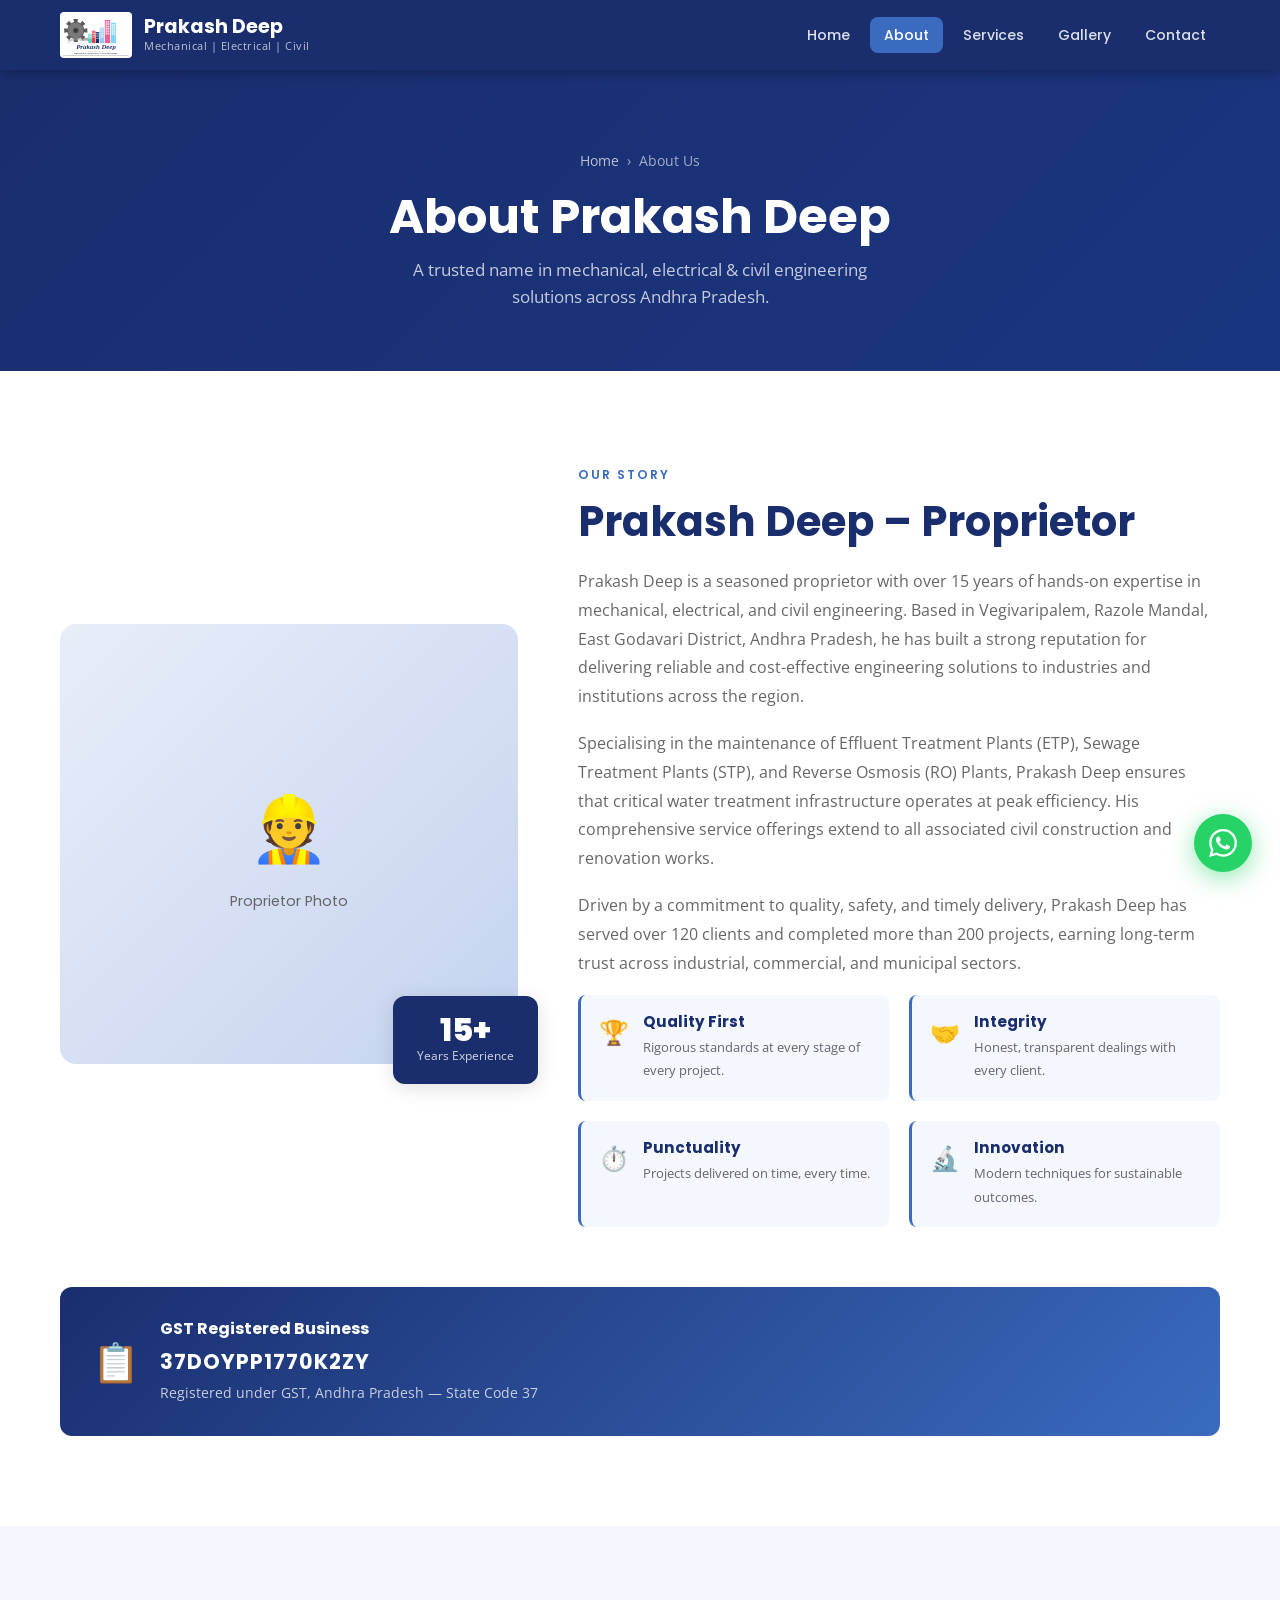
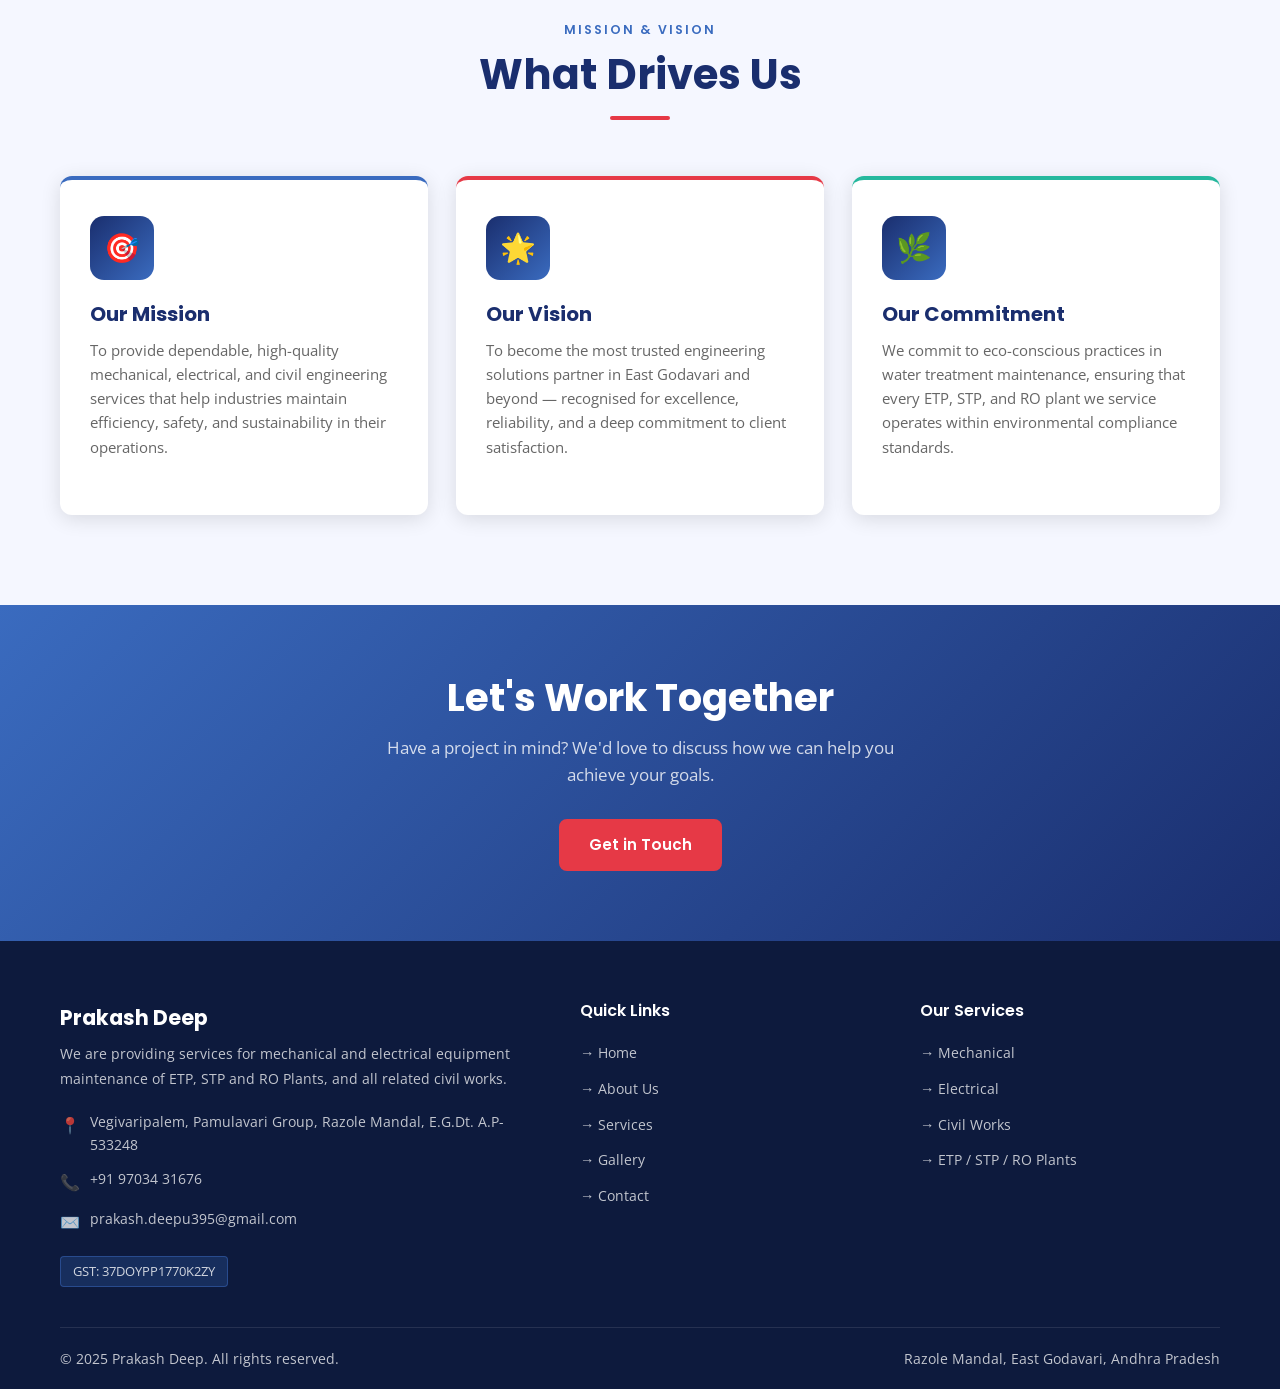
==== about.html @ 6a8afd5a "Initial commit – Prakash Deep business website 5-page static site (Home, About, Services, Gallery, C" ====
<!DOCTYPE html>
<html lang="en">
<head>
  <meta charset="UTF-8" />
  <meta name="viewport" content="width=device-width, initial-scale=1.0" />
  <title>About Us – Prakash Deep</title>
  <meta name="description" content="Learn about Prakash Deep, proprietor and expert in ETP, STP, RO Plant maintenance and civil works in Andhra Pradesh." />
  <link rel="icon" href="favicon.ico" />
  <link rel="stylesheet" href="css/style.css" />
</head>
<body>

<!-- ─── NAVBAR ─────────────────────────────────────────── -->
<nav class="navbar">
  <div class="nav-inner">
    <a href="index.html" class="nav-logo">
      <img src="images/logo.svg" alt="Prakash Deep Logo" />
      <div class="nav-logo-text">
        <div class="brand-name">Prakash Deep</div>
        <div class="brand-tagline">Mechanical | Electrical | Civil</div>
      </div>
    </a>
    <ul class="nav-links">
      <li><a href="index.html">Home</a></li>
      <li><a href="about.html" class="active">About</a></li>
      <li><a href="services.html">Services</a></li>
      <li><a href="gallery.html">Gallery</a></li>
      <li><a href="contact.html">Contact</a></li>
    </ul>
    <button class="hamburger" aria-label="Toggle menu"><span></span><span></span><span></span></button>
  </div>
</nav>

<!-- ─── PAGE HERO ─────────────────────────────────────────── -->
<section class="page-hero">
  <div class="container">
    <div class="breadcrumb">
      <a href="index.html">Home</a>
      <span>›</span>
      <span>About Us</span>
    </div>
    <h1>About Prakash Deep</h1>
    <p>A trusted name in mechanical, electrical &amp; civil engineering solutions across Andhra Pradesh.</p>
  </div>
</section>

<!-- ─── PROFILE ──────────────────────────────────────────── -->
<section class="section">
  <div class="container">
    <div class="about-grid">
      <div class="about-img-wrap">
        <div class="about-img-placeholder">
          <span>👷</span>
          <p>Proprietor Photo</p>
        </div>
        <div class="about-badge">
          <div class="num">15+</div>
          <div class="lbl">Years Experience</div>
        </div>
      </div>

      <div class="about-content">
        <span class="label">Our Story</span>
        <h2>Prakash Deep – Proprietor</h2>

        <p>
          Prakash Deep is a seasoned proprietor with over 15 years of hands-on expertise in
          mechanical, electrical, and civil engineering. Based in Vegivaripalem, Razole Mandal,
          East Godavari District, Andhra Pradesh, he has built a strong reputation for delivering
          reliable and cost-effective engineering solutions to industries and institutions across the region.
        </p>

        <p>
          Specialising in the maintenance of Effluent Treatment Plants (ETP), Sewage Treatment Plants (STP),
          and Reverse Osmosis (RO) Plants, Prakash Deep ensures that critical water treatment infrastructure
          operates at peak efficiency. His comprehensive service offerings extend to all associated civil
          construction and renovation works.
        </p>

        <p>
          Driven by a commitment to quality, safety, and timely delivery, Prakash Deep has served
          over 120 clients and completed more than 200 projects, earning long-term trust across
          industrial, commercial, and municipal sectors.
        </p>

        <div class="values-grid">
          <div class="value-item">
            <span class="value-icon">🏆</span>
            <div>
              <h4>Quality First</h4>
              <p>Rigorous standards at every stage of every project.</p>
            </div>
          </div>
          <div class="value-item">
            <span class="value-icon">🤝</span>
            <div>
              <h4>Integrity</h4>
              <p>Honest, transparent dealings with every client.</p>
            </div>
          </div>
          <div class="value-item">
            <span class="value-icon">⏱️</span>
            <div>
              <h4>Punctuality</h4>
              <p>Projects delivered on time, every time.</p>
            </div>
          </div>
          <div class="value-item">
            <span class="value-icon">🔬</span>
            <div>
              <h4>Innovation</h4>
              <p>Modern techniques for sustainable outcomes.</p>
            </div>
          </div>
        </div>
      </div>
    </div>

    <!-- GST Card -->
    <div class="gst-card" style="margin-top:60px">
      <div class="gst-icon">📋</div>
      <div>
        <h3>GST Registered Business</h3>
        <div class="gst-num">37DOYPP1770K2ZY</div>
        <p style="font-size:0.85rem;opacity:0.75;margin-top:4px">Registered under GST, Andhra Pradesh — State Code 37</p>
      </div>
    </div>
  </div>
</section>

<!-- ─── MISSION & VISION ─────────────────────────────────── -->
<section class="section section-gray">
  <div class="container">
    <div class="section-header">
      <span class="label">Mission &amp; Vision</span>
      <h2>What Drives Us</h2>
      <div class="divider"></div>
    </div>

    <div style="display:grid;grid-template-columns:repeat(auto-fit,minmax(280px,1fr));gap:28px">
      <div class="service-card" style="border-top:4px solid var(--blue)">
        <div class="service-icon">🎯</div>
        <h3>Our Mission</h3>
        <p>To provide dependable, high-quality mechanical, electrical, and civil engineering services that help industries maintain efficiency, safety, and sustainability in their operations.</p>
      </div>
      <div class="service-card" style="border-top:4px solid var(--red)">
        <div class="service-icon">🌟</div>
        <h3>Our Vision</h3>
        <p>To become the most trusted engineering solutions partner in East Godavari and beyond — recognised for excellence, reliability, and a deep commitment to client satisfaction.</p>
      </div>
      <div class="service-card" style="border-top:4px solid #25b89d">
        <div class="service-icon">🌿</div>
        <h3>Our Commitment</h3>
        <p>We commit to eco-conscious practices in water treatment maintenance, ensuring that every ETP, STP, and RO plant we service operates within environmental compliance standards.</p>
      </div>
    </div>
  </div>
</section>

<!-- ─── CTA ───────────────────────────────────────────────── -->
<section class="cta-banner">
  <div class="container">
    <h2>Let's Work Together</h2>
    <p>Have a project in mind? We'd love to discuss how we can help you achieve your goals.</p>
    <a href="contact.html" class="btn btn-primary">Get in Touch</a>
  </div>
</section>

<!-- ─── FOOTER ────────────────────────────────────────────── -->
<footer>
  <div class="container">
    <div class="footer-grid">
      <div class="footer-brand">
        <div class="brand-name">Prakash Deep</div>
        <p>We are providing services for mechanical and electrical equipment maintenance of ETP, STP and RO Plants, and all related civil works.</p>
        <div class="footer-contact-item">
          <span class="icon">📍</span>
          <span>Vegivaripalem, Pamulavari Group, Razole Mandal, E.G.Dt. A.P-533248</span>
        </div>
        <div class="footer-contact-item">
          <span class="icon">📞</span>
          <a href="tel:+919703431676">+91 97034 31676</a>
        </div>
        <div class="footer-contact-item">
          <span class="icon">✉️</span>
          <a href="mailto:prakash.deepu395@gmail.com">prakash.deepu395@gmail.com</a>
        </div>
        <div class="gst-badge">GST: 37DOYPP1770K2ZY</div>
      </div>
      <div class="footer-col">
        <h4>Quick Links</h4>
        <ul>
          <li><a href="index.html">→ Home</a></li>
          <li><a href="about.html">→ About Us</a></li>
          <li><a href="services.html">→ Services</a></li>
          <li><a href="gallery.html">→ Gallery</a></li>
          <li><a href="contact.html">→ Contact</a></li>
        </ul>
      </div>
      <div class="footer-col">
        <h4>Our Services</h4>
        <ul>
          <li><a href="services.html#mechanical">→ Mechanical</a></li>
          <li><a href="services.html#electrical">→ Electrical</a></li>
          <li><a href="services.html#civil">→ Civil Works</a></li>
          <li><a href="services.html#etp">→ ETP / STP / RO Plants</a></li>
        </ul>
      </div>
    </div>
    <div class="footer-bottom">
      <p>© 2025 Prakash Deep. All rights reserved.</p>
      <p>Razole Mandal, East Godavari, Andhra Pradesh</p>
    </div>
  </div>
</footer>

<a href="https://wa.me/919703431676" class="whatsapp-float" target="_blank" rel="noopener" aria-label="Chat on WhatsApp">
  <svg xmlns="http://www.w3.org/2000/svg" width="28" height="28" viewBox="0 0 24 24" fill="white">
    <path d="M17.472 14.382c-.297-.149-1.758-.867-2.03-.967-.273-.099-.471-.148-.67.15-.197.297-.767.966-.94 1.164-.173.199-.347.223-.644.075-.297-.15-1.255-.463-2.39-1.475-.883-.788-1.48-1.761-1.653-2.059-.173-.297-.018-.458.13-.606.134-.133.298-.347.446-.52.149-.174.198-.298.298-.497.099-.198.05-.371-.025-.52-.075-.149-.669-1.612-.916-2.207-.242-.579-.487-.5-.669-.51-.173-.008-.371-.01-.57-.01-.198 0-.52.074-.792.372-.272.297-1.04 1.016-1.04 2.479 0 1.462 1.065 2.875 1.213 3.074.149.198 2.096 3.2 5.077 4.487.709.306 1.262.489 1.694.625.712.227 1.36.195 1.871.118.571-.085 1.758-.719 2.006-1.413.248-.694.248-1.289.173-1.413-.074-.124-.272-.198-.57-.347m-5.421 7.403h-.004a9.87 9.87 0 01-5.031-1.378l-.361-.214-3.741.982.998-3.648-.235-.374a9.86 9.86 0 01-1.51-5.26c.001-5.45 4.436-9.884 9.888-9.884 2.64 0 5.122 1.03 6.988 2.898a9.825 9.825 0 012.893 6.994c-.003 5.45-4.437 9.884-9.885 9.884m8.413-18.297A11.815 11.815 0 0012.05 0C5.495 0 .16 5.335.157 11.892c0 2.096.547 4.142 1.588 5.945L.057 24l6.305-1.654a11.882 11.882 0 005.683 1.448h.005c6.554 0 11.89-5.335 11.893-11.893a11.821 11.821 0 00-3.48-8.413z"/>
  </svg>
</a>

<script src="js/main.js"></script>
</body>
</html>
---- css/style.css ----
@import url('https://fonts.googleapis.com/css2?family=Poppins:wght@300;400;500;600;700;800&family=Open+Sans:wght@300;400;500;600&display=swap');

*, *::before, *::after { box-sizing: border-box; margin: 0; padding: 0; }

:root {
  --navy: #1a2e6e;
  --blue: #3a6bbf;
  --red: #e63946;
  --light: #e8e8e8;
  --white: #ffffff;
  --text: #333333;
  --text-light: #666666;
  --shadow: 0 4px 20px rgba(0,0,0,0.12);
  --shadow-hover: 0 8px 32px rgba(0,0,0,0.2);
  --radius: 8px;
  --transition: all 0.3s ease;
}

html { scroll-behavior: smooth; }

body {
  font-family: 'Open Sans', sans-serif;
  color: var(--text);
  line-height: 1.6;
  overflow-x: hidden;
}

h1, h2, h3, h4, h5, h6 {
  font-family: 'Poppins', sans-serif;
  line-height: 1.2;
}

a { text-decoration: none; color: inherit; }
img { max-width: 100%; display: block; }
ul { list-style: none; }

.container {
  max-width: 1200px;
  margin: 0 auto;
  padding: 0 20px;
}

/* ─── NAVBAR ─────────────────────────────────── */
.navbar {
  position: sticky;
  top: 0;
  z-index: 1000;
  background: var(--navy);
  box-shadow: 0 2px 12px rgba(0,0,0,0.3);
}

.nav-inner {
  display: flex;
  align-items: center;
  justify-content: space-between;
  padding: 0 20px;
  height: 70px;
  max-width: 1200px;
  margin: 0 auto;
}

.nav-logo {
  display: flex;
  align-items: center;
  gap: 12px;
  color: var(--white);
}

.nav-logo img {
  height: 46px;
  width: auto;
  border-radius: 4px;
}

.nav-logo-text .brand-name {
  font-family: 'Poppins', sans-serif;
  font-weight: 700;
  font-size: 1.2rem;
  color: var(--white);
  line-height: 1.1;
}

.nav-logo-text .brand-tagline {
  font-size: 0.68rem;
  color: rgba(255,255,255,0.7);
  letter-spacing: 0.5px;
}

.nav-links {
  display: flex;
  gap: 6px;
}

.nav-links a {
  color: rgba(255,255,255,0.85);
  font-family: 'Poppins', sans-serif;
  font-size: 0.88rem;
  font-weight: 500;
  padding: 8px 14px;
  border-radius: var(--radius);
  transition: var(--transition);
}

.nav-links a:hover,
.nav-links a.active {
  background: var(--blue);
  color: var(--white);
}

.hamburger {
  display: none;
  flex-direction: column;
  gap: 5px;
  cursor: pointer;
  padding: 6px;
  background: none;
  border: none;
}

.hamburger span {
  display: block;
  width: 26px;
  height: 2px;
  background: var(--white);
  transition: var(--transition);
  border-radius: 2px;
}

.hamburger.open span:nth-child(1) { transform: translateY(7px) rotate(45deg); }
.hamburger.open span:nth-child(2) { opacity: 0; }
.hamburger.open span:nth-child(3) { transform: translateY(-7px) rotate(-45deg); }

/* ─── BUTTONS ────────────────────────────────── */
.btn {
  display: inline-block;
  padding: 12px 28px;
  border-radius: var(--radius);
  font-family: 'Poppins', sans-serif;
  font-weight: 600;
  font-size: 0.95rem;
  cursor: pointer;
  transition: var(--transition);
  border: 2px solid transparent;
}

.btn-primary {
  background: var(--red);
  color: var(--white);
  border-color: var(--red);
}

.btn-primary:hover {
  background: #c62a35;
  border-color: #c62a35;
  transform: translateY(-2px);
  box-shadow: 0 6px 20px rgba(230,57,70,0.4);
}

.btn-outline {
  background: transparent;
  color: var(--white);
  border-color: var(--white);
}

.btn-outline:hover {
  background: var(--white);
  color: var(--navy);
  transform: translateY(-2px);
}

.btn-blue {
  background: var(--blue);
  color: var(--white);
  border-color: var(--blue);
}

.btn-blue:hover {
  background: #2d59a8;
  transform: translateY(-2px);
  box-shadow: 0 6px 20px rgba(58,107,191,0.4);
}

/* ─── SECTION HEADERS ────────────────────────── */
.section-header {
  text-align: center;
  margin-bottom: 56px;
}

.section-header .label {
  display: inline-block;
  font-family: 'Poppins', sans-serif;
  font-size: 0.78rem;
  font-weight: 600;
  letter-spacing: 2px;
  text-transform: uppercase;
  color: var(--blue);
  margin-bottom: 10px;
}

.section-header h2 {
  font-size: clamp(1.8rem, 4vw, 2.6rem);
  color: var(--navy);
  margin-bottom: 16px;
}

.section-header p {
  max-width: 620px;
  margin: 0 auto;
  color: var(--text-light);
  font-size: 1.02rem;
}

.divider {
  width: 60px;
  height: 4px;
  background: var(--red);
  margin: 16px auto 0;
  border-radius: 2px;
}

/* ─── HERO ───────────────────────────────────── */
.hero {
  min-height: 92vh;
  background: linear-gradient(135deg, var(--navy) 0%, #0f1e4a 50%, #1a3580 100%);
  display: flex;
  align-items: center;
  position: relative;
  overflow: hidden;
}

.hero::before {
  content: '';
  position: absolute;
  inset: 0;
  background: url("data:image/svg+xml,%3Csvg width='60' height='60' viewBox='0 0 60 60' xmlns='http://www.w3.org/2000/svg'%3E%3Cg fill='none' fill-rule='evenodd'%3E%3Cg fill='%23ffffff' fill-opacity='0.03'%3E%3Cpath d='M36 34v-4h-2v4h-4v2h4v4h2v-4h4v-2h-4zm0-30V0h-2v4h-4v2h4v4h2V6h4V4h-4zM6 34v-4H4v4H0v2h4v4h2v-4h4v-2H6zM6 4V0H4v4H0v2h4v4h2V6h4V4H6z'/%3E%3C/g%3E%3C/g%3E%3C/svg%3E");
}

.hero-content {
  position: relative;
  z-index: 1;
  color: var(--white);
  max-width: 720px;
}

.hero-badge {
  display: inline-flex;
  align-items: center;
  gap: 8px;
  background: rgba(255,255,255,0.1);
  border: 1px solid rgba(255,255,255,0.2);
  padding: 6px 16px;
  border-radius: 50px;
  font-size: 0.82rem;
  font-weight: 500;
  margin-bottom: 24px;
  backdrop-filter: blur(10px);
}

.hero-badge .dot {
  width: 8px;
  height: 8px;
  background: #4cff91;
  border-radius: 50%;
  animation: pulse 2s infinite;
}

@keyframes pulse {
  0%, 100% { opacity: 1; transform: scale(1); }
  50% { opacity: 0.5; transform: scale(1.3); }
}

.hero h1 {
  font-size: clamp(2.2rem, 5.5vw, 3.8rem);
  font-weight: 800;
  line-height: 1.1;
  margin-bottom: 16px;
}

.hero h1 span { color: #5b9cf6; }

.hero-sub {
  font-size: clamp(1rem, 2vw, 1.25rem);
  color: rgba(255,255,255,0.85);
  margin-bottom: 12px;
  font-weight: 500;
}

.hero-desc {
  font-size: 1rem;
  color: rgba(255,255,255,0.65);
  margin-bottom: 36px;
  max-width: 560px;
}

.hero-cta { display: flex; gap: 16px; flex-wrap: wrap; }

/* ─── STATS BAR ──────────────────────────────── */
.stats-bar {
  background: var(--white);
  box-shadow: var(--shadow);
  position: relative;
  z-index: 2;
}

.stats-grid {
  display: grid;
  grid-template-columns: repeat(4, 1fr);
}

.stat-item {
  text-align: center;
  padding: 32px 20px;
  border-right: 1px solid var(--light);
  transition: var(--transition);
}

.stat-item:last-child { border-right: none; }

.stat-item:hover { background: #f8f9ff; }

.stat-number {
  font-family: 'Poppins', sans-serif;
  font-size: clamp(2rem, 4vw, 2.8rem);
  font-weight: 800;
  color: var(--navy);
  line-height: 1;
  margin-bottom: 6px;
}

.stat-label {
  font-size: 0.85rem;
  color: var(--text-light);
  font-weight: 500;
}

/* ─── SECTIONS ───────────────────────────────── */
.section { padding: 90px 0; }
.section-gray { background: #f5f7ff; }
.section-navy { background: var(--navy); color: var(--white); }

/* ─── SERVICE CARDS ──────────────────────────── */
.services-grid {
  display: grid;
  grid-template-columns: repeat(auto-fit, minmax(300px, 1fr));
  gap: 28px;
}

.service-card {
  background: var(--white);
  border-radius: 12px;
  padding: 36px 30px;
  box-shadow: var(--shadow);
  transition: var(--transition);
  border-top: 4px solid transparent;
  opacity: 0;
  transform: translateY(20px);
}

.service-card.visible {
  opacity: 1;
  transform: translateY(0);
  transition: opacity 0.6s ease, transform 0.6s ease, box-shadow 0.3s ease, border-color 0.3s ease;
}

.service-card:hover {
  box-shadow: var(--shadow-hover);
  transform: translateY(-6px);
  border-top-color: var(--blue);
}

.service-icon {
  width: 64px;
  height: 64px;
  background: linear-gradient(135deg, var(--navy), var(--blue));
  border-radius: 14px;
  display: flex;
  align-items: center;
  justify-content: center;
  font-size: 1.8rem;
  margin-bottom: 22px;
}

.service-card h3 {
  font-size: 1.25rem;
  color: var(--navy);
  margin-bottom: 12px;
}

.service-card p {
  color: var(--text-light);
  margin-bottom: 20px;
  font-size: 0.95rem;
}

.service-card .read-more {
  color: var(--blue);
  font-weight: 600;
  font-size: 0.9rem;
  display: inline-flex;
  align-items: center;
  gap: 6px;
  transition: var(--transition);
}

.service-card .read-more:hover { gap: 10px; color: var(--navy); }

/* ─── WHY CHOOSE US ──────────────────────────── */
.why-grid {
  display: grid;
  grid-template-columns: repeat(auto-fit, minmax(240px, 1fr));
  gap: 24px;
}

.why-card {
  text-align: center;
  padding: 36px 24px;
  border-radius: 12px;
  background: rgba(255,255,255,0.06);
  border: 1px solid rgba(255,255,255,0.12);
  transition: var(--transition);
  opacity: 0;
  transform: translateY(20px);
}

.why-card.visible {
  opacity: 1;
  transform: translateY(0);
  transition: opacity 0.6s ease, transform 0.6s ease, background 0.3s ease;
}

.why-card:hover { background: rgba(255,255,255,0.1); }

.why-icon {
  font-size: 2.4rem;
  margin-bottom: 16px;
}

.why-card h3 {
  font-size: 1.1rem;
  color: var(--white);
  margin-bottom: 10px;
}

.why-card p {
  font-size: 0.9rem;
  color: rgba(255,255,255,0.7);
}

/* ─── CTA BANNER ─────────────────────────────── */
.cta-banner {
  background: linear-gradient(135deg, var(--blue), var(--navy));
  padding: 70px 0;
  text-align: center;
  color: var(--white);
}

.cta-banner h2 {
  font-size: clamp(1.6rem, 3.5vw, 2.4rem);
  margin-bottom: 14px;
}

.cta-banner p {
  font-size: 1.05rem;
  color: rgba(255,255,255,0.8);
  margin-bottom: 30px;
  max-width: 540px;
  margin-left: auto;
  margin-right: auto;
}

/* ─── FOOTER ─────────────────────────────────── */
footer {
  background: #0d1a3d;
  color: rgba(255,255,255,0.75);
  padding: 60px 0 0;
}

.footer-grid {
  display: grid;
  grid-template-columns: 1.6fr 1fr 1fr;
  gap: 40px;
  padding-bottom: 40px;
  border-bottom: 1px solid rgba(255,255,255,0.1);
}

.footer-brand .brand-name {
  font-family: 'Poppins', sans-serif;
  font-size: 1.3rem;
  font-weight: 700;
  color: var(--white);
  margin-bottom: 8px;
}

.footer-brand p {
  font-size: 0.9rem;
  line-height: 1.7;
  margin-bottom: 20px;
}

.footer-contact-item {
  display: flex;
  align-items: flex-start;
  gap: 10px;
  margin-bottom: 12px;
  font-size: 0.88rem;
}

.footer-contact-item .icon { font-size: 1rem; margin-top: 2px; flex-shrink: 0; }

.footer-contact-item a:hover { color: var(--white); }

.footer-col h4 {
  font-family: 'Poppins', sans-serif;
  font-size: 1rem;
  font-weight: 600;
  color: var(--white);
  margin-bottom: 20px;
}

.footer-col ul li { margin-bottom: 10px; }

.footer-col ul li a {
  font-size: 0.9rem;
  transition: var(--transition);
  display: inline-flex;
  align-items: center;
  gap: 6px;
}

.footer-col ul li a:hover { color: var(--white); padding-left: 4px; }

.gst-badge {
  display: inline-block;
  background: rgba(58,107,191,0.25);
  border: 1px solid rgba(58,107,191,0.5);
  padding: 4px 12px;
  border-radius: 4px;
  font-size: 0.82rem;
  color: rgba(255,255,255,0.8);
  margin-top: 8px;
}

.footer-bottom {
  padding: 20px 0;
  display: flex;
  align-items: center;
  justify-content: space-between;
  flex-wrap: wrap;
  gap: 10px;
}

.footer-bottom p { font-size: 0.85rem; }

/* ─── WHATSAPP FLOAT ─────────────────────────── */
.whatsapp-float {
  position: fixed;
  bottom: 28px;
  right: 28px;
  z-index: 999;
  width: 58px;
  height: 58px;
  background: #25d366;
  border-radius: 50%;
  display: flex;
  align-items: center;
  justify-content: center;
  font-size: 1.6rem;
  box-shadow: 0 6px 24px rgba(37,211,102,0.5);
  transition: var(--transition);
  animation: float-bounce 3s ease-in-out infinite;
}

.whatsapp-float:hover {
  transform: scale(1.1);
  box-shadow: 0 8px 30px rgba(37,211,102,0.7);
}

@keyframes float-bounce {
  0%, 100% { transform: translateY(0); }
  50% { transform: translateY(-6px); }
}

/* ─── PAGE HERO (inner pages) ────────────────── */
.page-hero {
  background: linear-gradient(135deg, var(--navy), #1a3580);
  padding: 80px 0 60px;
  color: var(--white);
  text-align: center;
}

.page-hero h1 {
  font-size: clamp(2rem, 4.5vw, 3rem);
  margin-bottom: 12px;
}

.page-hero p {
  color: rgba(255,255,255,0.75);
  font-size: 1.05rem;
  max-width: 520px;
  margin: 0 auto;
}

.breadcrumb {
  display: flex;
  justify-content: center;
  align-items: center;
  gap: 8px;
  margin-bottom: 16px;
  font-size: 0.85rem;
  color: rgba(255,255,255,0.6);
}

.breadcrumb a { color: rgba(255,255,255,0.7); transition: var(--transition); }
.breadcrumb a:hover { color: var(--white); }

/* ─── ABOUT PAGE ─────────────────────────────── */
.about-grid {
  display: grid;
  grid-template-columns: 1fr 1.4fr;
  gap: 60px;
  align-items: center;
}

.about-img-wrap {
  position: relative;
}

.about-img-placeholder {
  background: linear-gradient(135deg, #e8edf8, #c5d3f0);
  border-radius: 16px;
  height: 440px;
  display: flex;
  flex-direction: column;
  align-items: center;
  justify-content: center;
  gap: 12px;
  color: var(--navy);
  font-size: 4rem;
}

.about-img-placeholder p {
  font-size: 0.9rem;
  color: var(--text-light);
  font-family: 'Poppins', sans-serif;
}

.about-badge {
  position: absolute;
  bottom: -20px;
  right: -20px;
  background: var(--navy);
  color: var(--white);
  padding: 18px 24px;
  border-radius: 12px;
  text-align: center;
  box-shadow: var(--shadow);
}

.about-badge .num {
  font-family: 'Poppins', sans-serif;
  font-size: 2rem;
  font-weight: 800;
  line-height: 1;
}

.about-badge .lbl { font-size: 0.78rem; opacity: 0.8; }

.about-content .label {
  display: inline-block;
  font-family: 'Poppins', sans-serif;
  font-size: 0.78rem;
  font-weight: 600;
  letter-spacing: 2px;
  text-transform: uppercase;
  color: var(--blue);
  margin-bottom: 12px;
}

.about-content h2 {
  font-size: clamp(1.8rem, 3.5vw, 2.6rem);
  color: var(--navy);
  margin-bottom: 20px;
}

.about-content p {
  color: var(--text-light);
  margin-bottom: 18px;
  line-height: 1.8;
}

.values-grid {
  display: grid;
  grid-template-columns: repeat(2, 1fr);
  gap: 20px;
  margin-top: 10px;
}

.value-item {
  display: flex;
  align-items: flex-start;
  gap: 14px;
  padding: 18px;
  background: #f5f7ff;
  border-radius: var(--radius);
  border-left: 3px solid var(--blue);
}

.value-icon { font-size: 1.5rem; flex-shrink: 0; }

.value-item h4 {
  font-size: 0.95rem;
  color: var(--navy);
  margin-bottom: 4px;
}

.value-item p { font-size: 0.83rem; color: var(--text-light); margin: 0; }

.gst-card {
  background: linear-gradient(135deg, var(--navy), var(--blue));
  color: var(--white);
  border-radius: 12px;
  padding: 32px;
  margin-top: 40px;
  display: flex;
  align-items: center;
  gap: 20px;
}

.gst-card .gst-icon { font-size: 2.4rem; }

.gst-card h3 { font-size: 1rem; margin-bottom: 6px; }

.gst-card .gst-num {
  font-family: 'Poppins', sans-serif;
  font-size: 1.3rem;
  font-weight: 700;
  letter-spacing: 1px;
}

/* ─── SERVICES PAGE ──────────────────────────── */
.services-full-grid {
  display: grid;
  grid-template-columns: repeat(auto-fit, minmax(320px, 1fr));
  gap: 28px;
}

.service-full-card {
  background: var(--white);
  border-radius: 12px;
  padding: 36px 30px;
  box-shadow: var(--shadow);
  transition: var(--transition);
  opacity: 0;
  transform: translateY(20px);
}

.service-full-card.visible {
  opacity: 1;
  transform: translateY(0);
  transition: opacity 0.6s ease, transform 0.6s ease, box-shadow 0.3s ease;
}

.service-full-card:hover { box-shadow: var(--shadow-hover); transform: translateY(-4px); }

.service-full-card .service-icon { margin-bottom: 20px; }

.service-full-card h3 {
  font-size: 1.3rem;
  color: var(--navy);
  margin-bottom: 16px;
}

.service-full-card ul { padding: 0; }

.service-full-card ul li {
  display: flex;
  align-items: flex-start;
  gap: 10px;
  padding: 8px 0;
  border-bottom: 1px solid #f0f0f0;
  font-size: 0.92rem;
  color: var(--text);
}

.service-full-card ul li:last-child { border-bottom: none; }

.service-full-card ul li::before {
  content: '✓';
  color: var(--blue);
  font-weight: 700;
  flex-shrink: 0;
  margin-top: 1px;
}

.highlight-section {
  background: linear-gradient(135deg, var(--navy), #1a3580);
  border-radius: 16px;
  padding: 48px 40px;
  color: var(--white);
  margin-top: 48px;
}

.highlight-section h2 {
  font-size: clamp(1.6rem, 3vw, 2.2rem);
  margin-bottom: 14px;
}

.highlight-section > p {
  color: rgba(255,255,255,0.8);
  margin-bottom: 36px;
  max-width: 640px;
}

.plant-grid {
  display: grid;
  grid-template-columns: repeat(auto-fit, minmax(220px, 1fr));
  gap: 20px;
}

.plant-card {
  background: rgba(255,255,255,0.08);
  border: 1px solid rgba(255,255,255,0.15);
  border-radius: var(--radius);
  padding: 24px 20px;
  text-align: center;
}

.plant-card .plant-icon { font-size: 2.2rem; margin-bottom: 10px; }

.plant-card h3 {
  font-size: 1rem;
  margin-bottom: 8px;
  color: var(--white);
}

.plant-card p { font-size: 0.85rem; color: rgba(255,255,255,0.7); }

/* ─── GALLERY PAGE ───────────────────────────── */
.filter-bar {
  display: flex;
  justify-content: center;
  gap: 12px;
  flex-wrap: wrap;
  margin-bottom: 40px;
}

.filter-btn {
  padding: 8px 22px;
  border-radius: 50px;
  border: 2px solid var(--navy);
  background: transparent;
  color: var(--navy);
  font-family: 'Poppins', sans-serif;
  font-size: 0.88rem;
  font-weight: 500;
  cursor: pointer;
  transition: var(--transition);
}

.filter-btn:hover,
.filter-btn.active {
  background: var(--navy);
  color: var(--white);
}

.gallery-grid {
  display: grid;
  grid-template-columns: repeat(3, 1fr);
  gap: 20px;
}

.gallery-item {
  border-radius: var(--radius);
  overflow: hidden;
  cursor: pointer;
  position: relative;
  aspect-ratio: 4/3;
  box-shadow: var(--shadow);
  transition: var(--transition);
}

.gallery-item:hover { transform: scale(1.02); box-shadow: var(--shadow-hover); }

.gallery-placeholder {
  width: 100%;
  height: 100%;
  background: linear-gradient(135deg, #c5d3f0, #e8edf8);
  display: flex;
  flex-direction: column;
  align-items: center;
  justify-content: center;
  gap: 8px;
  color: var(--navy);
  font-size: 2.2rem;
  transition: var(--transition);
}

.gallery-item:hover .gallery-placeholder { background: linear-gradient(135deg, #b0c4e8, #d5e0f5); }

.gallery-overlay {
  position: absolute;
  inset: 0;
  background: rgba(26,46,110,0.85);
  display: flex;
  flex-direction: column;
  align-items: center;
  justify-content: center;
  gap: 8px;
  color: var(--white);
  opacity: 0;
  transition: var(--transition);
}

.gallery-item:hover .gallery-overlay { opacity: 1; }

.gallery-overlay h3 { font-size: 1rem; text-align: center; padding: 0 12px; }
.gallery-overlay .cat-badge {
  font-size: 0.75rem;
  background: rgba(255,255,255,0.15);
  padding: 3px 10px;
  border-radius: 20px;
}

.gallery-item[style*="display: none"] { display: none !important; }

/* ─── LIGHTBOX ───────────────────────────────── */
.lightbox {
  position: fixed;
  inset: 0;
  background: rgba(0,0,0,0.92);
  z-index: 9999;
  display: flex;
  align-items: center;
  justify-content: center;
  opacity: 0;
  visibility: hidden;
  transition: opacity 0.3s ease, visibility 0.3s ease;
}

.lightbox.active {
  opacity: 1;
  visibility: visible;
}

.lightbox-inner {
  position: relative;
  max-width: 90vw;
  max-height: 90vh;
  background: var(--white);
  border-radius: 12px;
  overflow: hidden;
  transform: scale(0.9);
  transition: transform 0.3s ease;
}

.lightbox.active .lightbox-inner { transform: scale(1); }

.lightbox-content {
  width: min(700px, 90vw);
  aspect-ratio: 4/3;
  background: linear-gradient(135deg, #c5d3f0, #e8edf8);
  display: flex;
  flex-direction: column;
  align-items: center;
  justify-content: center;
  gap: 12px;
  font-size: 5rem;
  color: var(--navy);
}

.lightbox-footer {
  padding: 16px 24px;
  background: var(--white);
}

.lightbox-footer h3 {
  font-size: 1.1rem;
  color: var(--navy);
  margin-bottom: 4px;
}

.lightbox-footer p { font-size: 0.85rem; color: var(--text-light); }

.lightbox-close {
  position: absolute;
  top: 12px;
  right: 12px;
  width: 36px;
  height: 36px;
  background: var(--red);
  color: var(--white);
  border: none;
  border-radius: 50%;
  font-size: 1.1rem;
  cursor: pointer;
  display: flex;
  align-items: center;
  justify-content: center;
  transition: var(--transition);
  z-index: 1;
}

.lightbox-close:hover { background: #c62a35; transform: rotate(90deg); }

/* ─── CONTACT PAGE ───────────────────────────── */
.contact-grid {
  display: grid;
  grid-template-columns: 1fr 1.3fr;
  gap: 48px;
  align-items: start;
}

.contact-info-cards { display: flex; flex-direction: column; gap: 20px; }

.info-card {
  display: flex;
  align-items: flex-start;
  gap: 18px;
  background: var(--white);
  border-radius: 12px;
  padding: 24px;
  box-shadow: var(--shadow);
  transition: var(--transition);
}

.info-card:hover { transform: translateY(-3px); box-shadow: var(--shadow-hover); }

.info-card-icon {
  width: 52px;
  height: 52px;
  background: linear-gradient(135deg, var(--navy), var(--blue));
  border-radius: 12px;
  display: flex;
  align-items: center;
  justify-content: center;
  font-size: 1.4rem;
  flex-shrink: 0;
}

.info-card h3 {
  font-size: 0.95rem;
  color: var(--navy);
  margin-bottom: 4px;
}

.info-card p, .info-card a {
  font-size: 0.9rem;
  color: var(--text-light);
  line-height: 1.6;
}

.info-card a:hover { color: var(--blue); }

.contact-form-wrap {
  background: var(--white);
  border-radius: 16px;
  padding: 40px;
  box-shadow: var(--shadow);
}

.contact-form-wrap h3 {
  font-size: 1.5rem;
  color: var(--navy);
  margin-bottom: 6px;
}

.contact-form-wrap > p {
  font-size: 0.9rem;
  color: var(--text-light);
  margin-bottom: 28px;
}

.form-row { display: grid; grid-template-columns: 1fr 1fr; gap: 20px; }

.form-group { margin-bottom: 20px; }

.form-group label {
  display: block;
  font-family: 'Poppins', sans-serif;
  font-size: 0.85rem;
  font-weight: 500;
  color: var(--navy);
  margin-bottom: 8px;
}

.form-group label span { color: var(--red); }

.form-group input,
.form-group select,
.form-group textarea {
  width: 100%;
  padding: 12px 16px;
  border: 2px solid #e0e4ef;
  border-radius: var(--radius);
  font-family: 'Open Sans', sans-serif;
  font-size: 0.95rem;
  color: var(--text);
  background: var(--white);
  transition: var(--transition);
  outline: none;
}

.form-group input:focus,
.form-group select:focus,
.form-group textarea:focus {
  border-color: var(--blue);
  box-shadow: 0 0 0 3px rgba(58,107,191,0.12);
}

.form-group input.error,
.form-group select.error,
.form-group textarea.error { border-color: var(--red); }

.form-group textarea { resize: vertical; min-height: 120px; }

.field-error {
  color: var(--red);
  font-size: 0.78rem;
  margin-top: 5px;
  display: none;
}

.field-error.show { display: block; }

.form-success {
  background: #e8f8ef;
  border: 1px solid #4cbb7f;
  color: #1a6b3c;
  border-radius: var(--radius);
  padding: 16px;
  text-align: center;
  font-weight: 500;
  display: none;
  margin-top: 16px;
}

.form-success.show { display: block; }

.map-wrap {
  border-radius: 12px;
  overflow: hidden;
  box-shadow: var(--shadow);
  margin-top: 48px;
}

.map-wrap iframe { display: block; }

/* ─── RESPONSIVE ─────────────────────────────── */
@media (max-width: 900px) {
  .gallery-grid { grid-template-columns: repeat(2, 1fr); }
  .footer-grid { grid-template-columns: 1fr 1fr; }
  .about-grid { grid-template-columns: 1fr; }
  .about-img-wrap { max-width: 440px; margin: 0 auto; }
  .about-badge { right: 0; }
  .contact-grid { grid-template-columns: 1fr; }
}

@media (max-width: 768px) {
  .nav-links {
    position: fixed;
    top: 70px;
    left: 0;
    right: 0;
    background: var(--navy);
    flex-direction: column;
    padding: 20px;
    gap: 4px;
    transform: translateY(-110%);
    transition: transform 0.35s ease;
    box-shadow: 0 8px 24px rgba(0,0,0,0.3);
  }

  .nav-links.open { transform: translateY(0); }

  .hamburger { display: flex; }

  .stats-grid { grid-template-columns: repeat(2, 1fr); }
  .stat-item:nth-child(2) { border-right: none; }

  .values-grid { grid-template-columns: 1fr; }
  .form-row { grid-template-columns: 1fr; }
  .footer-grid { grid-template-columns: 1fr; }
}

@media (max-width: 540px) {
  .gallery-grid { grid-template-columns: 1fr; }
  .stats-grid { grid-template-columns: repeat(2, 1fr); }
  .hero-cta { flex-direction: column; }
  .hero-cta .btn { text-align: center; }
  .contact-form-wrap { padding: 24px; }
  .highlight-section { padding: 32px 24px; }
}
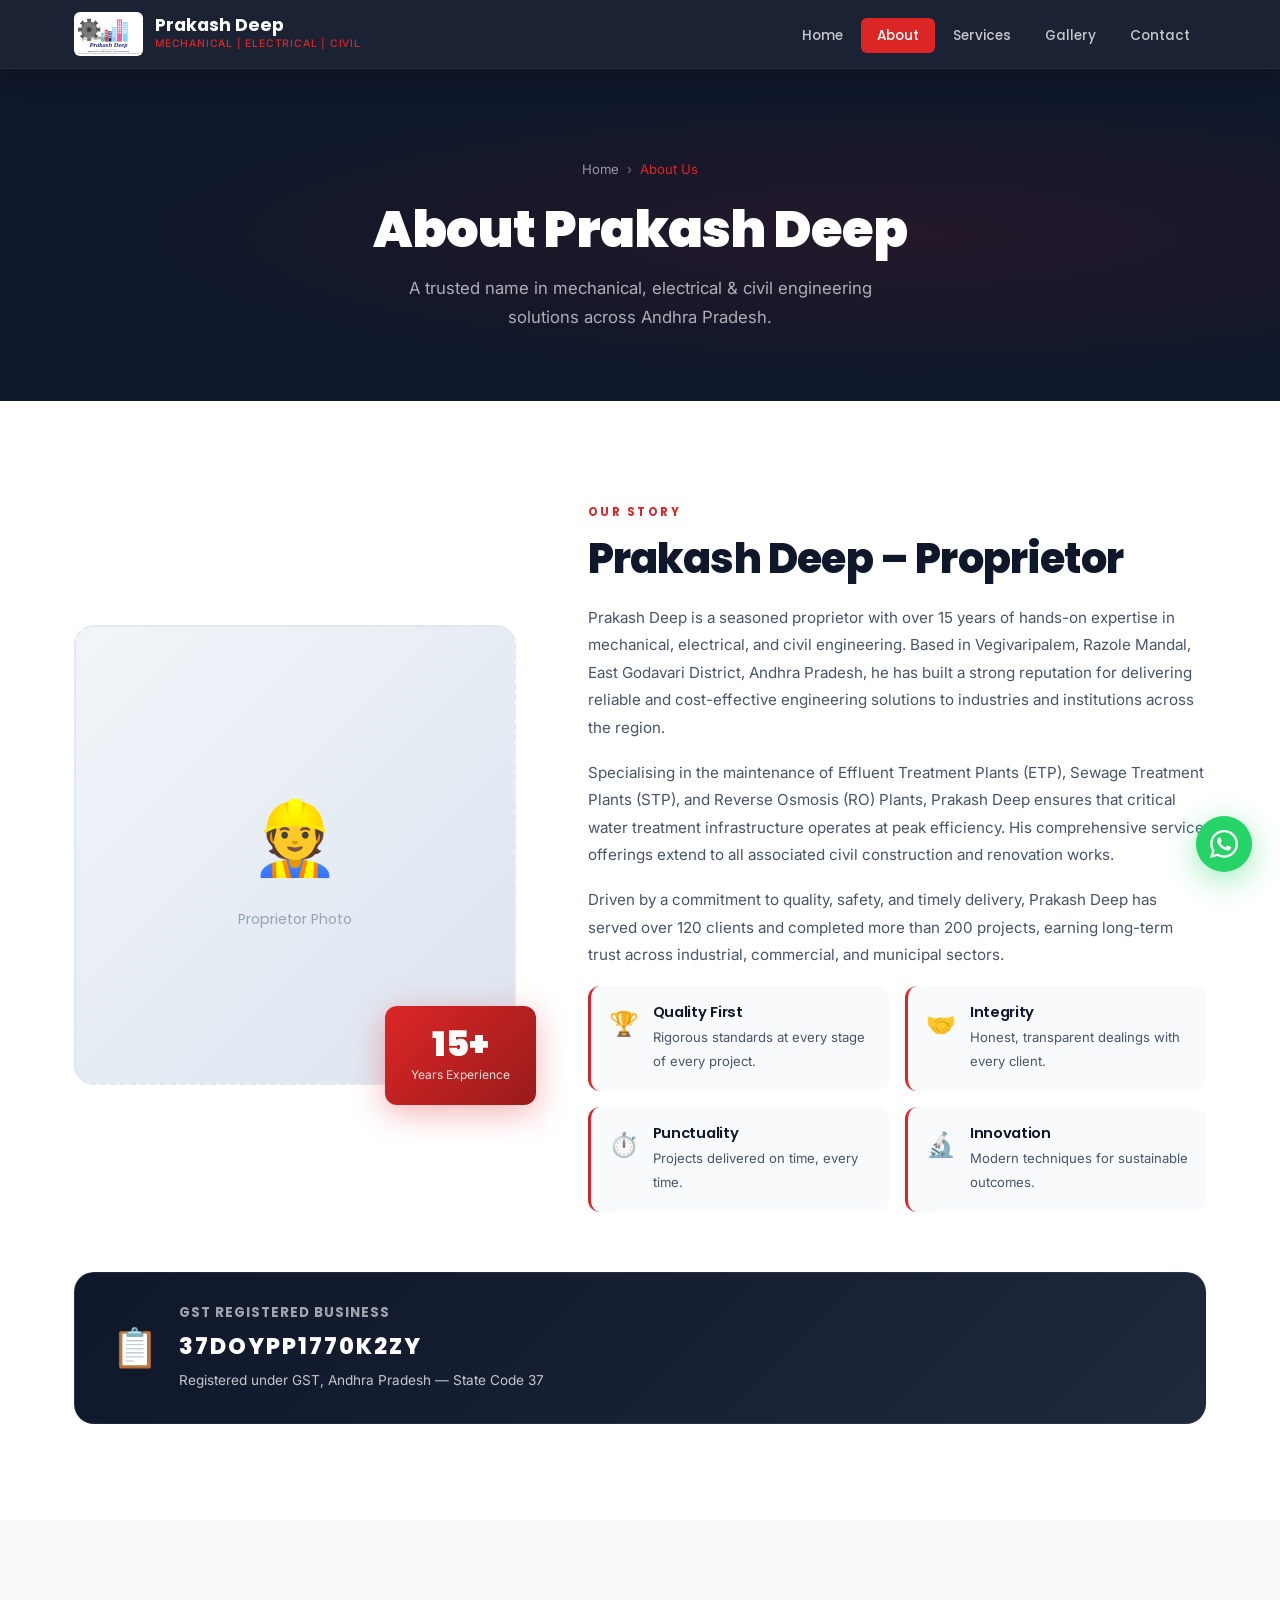
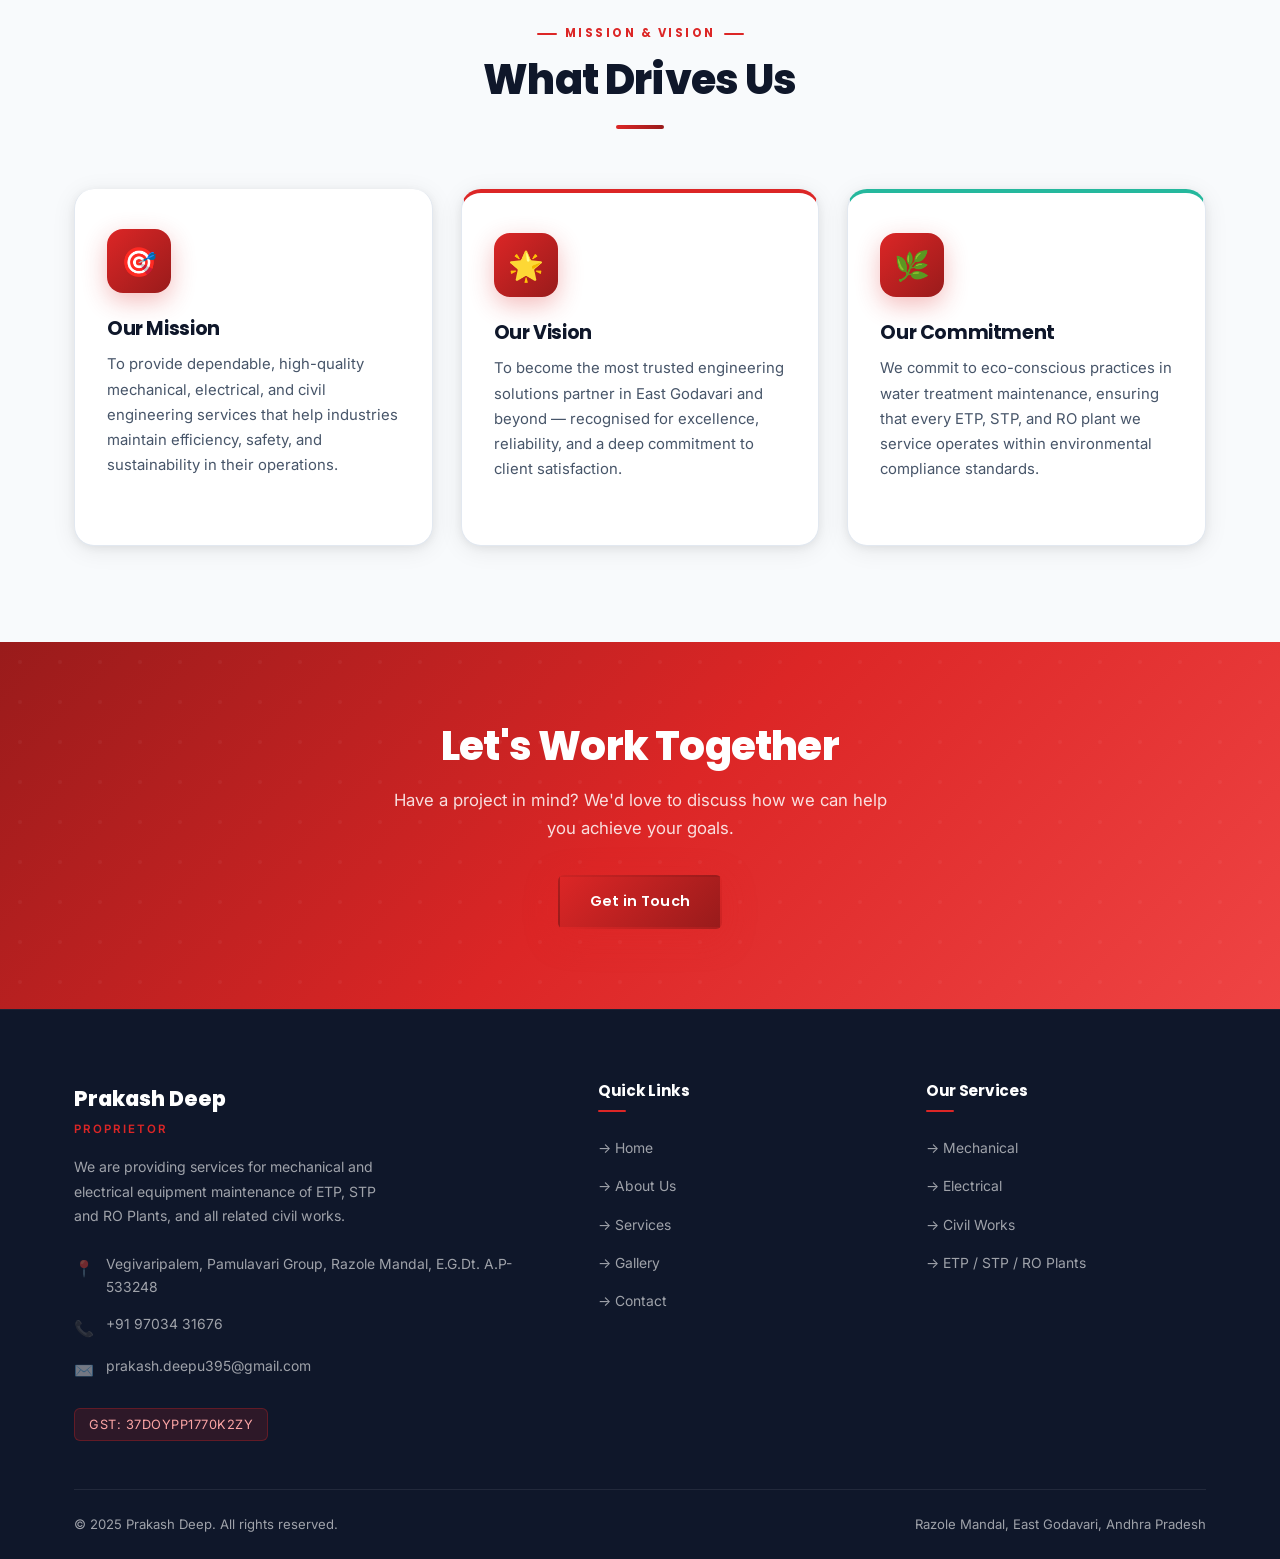
==== commit d424a002: "Premium redesign — red theme, improved mobile layout - Full CSS rewrite: red as primary accent, dark" ====
--- a/about.html
+++ b/about.html
@@ -172,6 +172,7 @@
     <div class="footer-grid">
       <div class="footer-brand">
         <div class="brand-name">Prakash Deep</div>
+        <div class="brand-sub">Proprietor</div>
         <p>We are providing services for mechanical and electrical equipment maintenance of ETP, STP and RO Plants, and all related civil works.</p>
         <div class="footer-contact-item">
           <span class="icon">📍</span>
--- a/css/style.css
+++ b/css/style.css
@@ -1,33 +1,47 @@
-@import url('https://fonts.googleapis.com/css2?family=Poppins:wght@300;400;500;600;700;800&family=Open+Sans:wght@300;400;500;600&display=swap');
+@import url('https://fonts.googleapis.com/css2?family=Poppins:wght@300;400;500;600;700;800;900&family=Inter:wght@300;400;500;600&display=swap');
 
 *, *::before, *::after { box-sizing: border-box; margin: 0; padding: 0; }
 
 :root {
-  --navy: #1a2e6e;
-  --blue: #3a6bbf;
-  --red: #e63946;
-  --light: #e8e8e8;
-  --white: #ffffff;
-  --text: #333333;
-  --text-light: #666666;
-  --shadow: 0 4px 20px rgba(0,0,0,0.12);
-  --shadow-hover: 0 8px 32px rgba(0,0,0,0.2);
-  --radius: 8px;
-  --transition: all 0.3s ease;
-}
-
-html { scroll-behavior: smooth; }
+  --red:        #dc2626;
+  --red-dark:   #991b1b;
+  --red-light:  #fee2e2;
+  --navy:       #0f172a;
+  --navy-mid:   #1e293b;
+  --navy-light: #334155;
+  --gold:       #f59e0b;
+  --white:      #ffffff;
+  --off-white:  #f8fafc;
+  --light:      #f1f5f9;
+  --text:       #0f172a;
+  --text-mid:   #475569;
+  --text-light: #94a3b8;
+  --border:     #e2e8f0;
+  --shadow-sm:  0 1px 3px rgba(0,0,0,0.08), 0 1px 2px rgba(0,0,0,0.06);
+  --shadow:     0 4px 24px rgba(0,0,0,0.08), 0 2px 8px rgba(0,0,0,0.06);
+  --shadow-lg:  0 20px 48px rgba(0,0,0,0.12), 0 8px 20px rgba(0,0,0,0.08);
+  --shadow-red: 0 8px 32px rgba(220,38,38,0.35);
+  --radius-sm:  6px;
+  --radius:     12px;
+  --radius-lg:  20px;
+  --ease:       cubic-bezier(0.4, 0, 0.2, 1);
+  --transition: all 0.3s var(--ease);
+}
+
+html { scroll-behavior: smooth; font-size: 16px; }
 
 body {
-  font-family: 'Open Sans', sans-serif;
+  font-family: 'Inter', sans-serif;
   color: var(--text);
-  line-height: 1.6;
+  line-height: 1.65;
   overflow-x: hidden;
+  -webkit-font-smoothing: antialiased;
 }
 
 h1, h2, h3, h4, h5, h6 {
   font-family: 'Poppins', sans-serif;
   line-height: 1.2;
+  letter-spacing: -0.02em;
 }
 
 a { text-decoration: none; color: inherit; }
@@ -35,27 +49,35 @@
 ul { list-style: none; }
 
 .container {
-  max-width: 1200px;
+  max-width: 1180px;
   margin: 0 auto;
-  padding: 0 20px;
-}
+  padding: 0 24px;
+}
+
+/* ─── SCROLLBAR ──────────────────────────────── */
+::-webkit-scrollbar { width: 6px; }
+::-webkit-scrollbar-track { background: var(--navy); }
+::-webkit-scrollbar-thumb { background: var(--red); border-radius: 3px; }
 
 /* ─── NAVBAR ─────────────────────────────────── */
 .navbar {
   position: sticky;
   top: 0;
   z-index: 1000;
-  background: var(--navy);
-  box-shadow: 0 2px 12px rgba(0,0,0,0.3);
+  background: rgba(15, 23, 42, 0.95);
+  backdrop-filter: blur(20px);
+  -webkit-backdrop-filter: blur(20px);
+  border-bottom: 1px solid rgba(255,255,255,0.06);
+  box-shadow: 0 4px 24px rgba(0,0,0,0.3);
 }
 
 .nav-inner {
   display: flex;
   align-items: center;
   justify-content: space-between;
-  padding: 0 20px;
-  height: 70px;
-  max-width: 1200px;
+  padding: 0 24px;
+  height: 68px;
+  max-width: 1180px;
   margin: 0 auto;
 }
 
@@ -64,47 +86,53 @@
   align-items: center;
   gap: 12px;
   color: var(--white);
+  flex-shrink: 0;
 }
 
 .nav-logo img {
-  height: 46px;
+  height: 44px;
   width: auto;
-  border-radius: 4px;
+  border-radius: var(--radius-sm);
 }
 
 .nav-logo-text .brand-name {
   font-family: 'Poppins', sans-serif;
   font-weight: 700;
-  font-size: 1.2rem;
+  font-size: 1.1rem;
   color: var(--white);
   line-height: 1.1;
 }
 
 .nav-logo-text .brand-tagline {
-  font-size: 0.68rem;
-  color: rgba(255,255,255,0.7);
-  letter-spacing: 0.5px;
+  font-size: 0.65rem;
+  color: var(--red);
+  letter-spacing: 0.8px;
+  font-weight: 500;
+  text-transform: uppercase;
 }
 
 .nav-links {
   display: flex;
-  gap: 6px;
+  gap: 2px;
+  align-items: center;
 }
 
 .nav-links a {
-  color: rgba(255,255,255,0.85);
+  color: rgba(255,255,255,0.75);
   font-family: 'Poppins', sans-serif;
-  font-size: 0.88rem;
+  font-size: 0.85rem;
   font-weight: 500;
-  padding: 8px 14px;
-  border-radius: var(--radius);
-  transition: var(--transition);
-}
-
-.nav-links a:hover,
+  padding: 8px 16px;
+  border-radius: var(--radius-sm);
+  transition: var(--transition);
+  position: relative;
+}
+
+.nav-links a:hover { color: var(--white); background: rgba(255,255,255,0.07); }
+
 .nav-links a.active {
-  background: var(--blue);
-  color: var(--white);
+  color: var(--white);
+  background: var(--red);
 }
 
 .hamburger {
@@ -112,14 +140,15 @@
   flex-direction: column;
   gap: 5px;
   cursor: pointer;
-  padding: 6px;
+  padding: 8px;
   background: none;
   border: none;
+  touch-action: manipulation;
 }
 
 .hamburger span {
   display: block;
-  width: 26px;
+  width: 24px;
   height: 2px;
   background: var(--white);
   transition: var(--transition);
@@ -127,177 +156,270 @@
 }
 
 .hamburger.open span:nth-child(1) { transform: translateY(7px) rotate(45deg); }
-.hamburger.open span:nth-child(2) { opacity: 0; }
+.hamburger.open span:nth-child(2) { opacity: 0; transform: scaleX(0); }
 .hamburger.open span:nth-child(3) { transform: translateY(-7px) rotate(-45deg); }
 
 /* ─── BUTTONS ────────────────────────────────── */
 .btn {
-  display: inline-block;
-  padding: 12px 28px;
-  border-radius: var(--radius);
+  display: inline-flex;
+  align-items: center;
+  justify-content: center;
+  gap: 8px;
+  padding: 13px 30px;
+  border-radius: var(--radius-sm);
   font-family: 'Poppins', sans-serif;
   font-weight: 600;
-  font-size: 0.95rem;
+  font-size: 0.9rem;
   cursor: pointer;
   transition: var(--transition);
   border: 2px solid transparent;
+  letter-spacing: 0.02em;
+  touch-action: manipulation;
+  -webkit-tap-highlight-color: transparent;
 }
 
 .btn-primary {
-  background: var(--red);
-  color: var(--white);
-  border-color: var(--red);
+  background: linear-gradient(135deg, var(--red), var(--red-dark));
+  color: var(--white);
+  box-shadow: var(--shadow-red);
 }
 
 .btn-primary:hover {
-  background: #c62a35;
-  border-color: #c62a35;
+  background: linear-gradient(135deg, #ef4444, var(--red));
   transform: translateY(-2px);
-  box-shadow: 0 6px 20px rgba(230,57,70,0.4);
-}
+  box-shadow: 0 12px 40px rgba(220,38,38,0.5);
+}
+
+.btn-primary:active { transform: translateY(0); }
 
 .btn-outline {
   background: transparent;
   color: var(--white);
+  border-color: rgba(255,255,255,0.4);
+}
+
+.btn-outline:hover {
+  background: rgba(255,255,255,0.1);
   border-color: var(--white);
-}
-
-.btn-outline:hover {
-  background: var(--white);
-  color: var(--navy);
   transform: translateY(-2px);
 }
 
 .btn-blue {
-  background: var(--blue);
-  color: var(--white);
-  border-color: var(--blue);
-}
-
-.btn-blue:hover {
-  background: #2d59a8;
-  transform: translateY(-2px);
-  box-shadow: 0 6px 20px rgba(58,107,191,0.4);
-}
-
-/* ─── SECTION HEADERS ────────────────────────── */
-.section-header {
-  text-align: center;
-  margin-bottom: 56px;
-}
-
-.section-header .label {
+  background: linear-gradient(135deg, #3b82f6, #1d4ed8);
+  color: var(--white);
+}
+
+.btn-blue:hover { transform: translateY(-2px); box-shadow: 0 8px 24px rgba(59,130,246,0.4); }
+
+/* ─── LABELS & SECTION HEADERS ───────────────── */
+.section-header { text-align: center; margin-bottom: 60px; }
+
+.section-header .label,
+.label {
+  display: inline-flex;
+  align-items: center;
+  gap: 8px;
+  font-family: 'Poppins', sans-serif;
+  font-size: 0.72rem;
+  font-weight: 700;
+  letter-spacing: 2.5px;
+  text-transform: uppercase;
+  color: var(--red);
+  margin-bottom: 12px;
+}
+
+.section-header .label::before,
+.section-header .label::after {
+  content: '';
   display: inline-block;
-  font-family: 'Poppins', sans-serif;
-  font-size: 0.78rem;
-  font-weight: 600;
-  letter-spacing: 2px;
-  text-transform: uppercase;
-  color: var(--blue);
-  margin-bottom: 10px;
+  width: 20px;
+  height: 2px;
+  background: var(--red);
+  border-radius: 1px;
 }
 
 .section-header h2 {
   font-size: clamp(1.8rem, 4vw, 2.6rem);
   color: var(--navy);
   margin-bottom: 16px;
+  font-weight: 800;
 }
 
 .section-header p {
-  max-width: 620px;
+  max-width: 600px;
   margin: 0 auto;
-  color: var(--text-light);
-  font-size: 1.02rem;
+  color: var(--text-mid);
+  font-size: 1rem;
+  line-height: 1.7;
 }
 
 .divider {
-  width: 60px;
+  width: 48px;
   height: 4px;
-  background: var(--red);
-  margin: 16px auto 0;
+  background: linear-gradient(90deg, var(--red), var(--red-dark));
+  margin: 20px auto 0;
   border-radius: 2px;
 }
 
 /* ─── HERO ───────────────────────────────────── */
 .hero {
-  min-height: 92vh;
-  background: linear-gradient(135deg, var(--navy) 0%, #0f1e4a 50%, #1a3580 100%);
+  min-height: 94vh;
+  background: var(--navy);
   display: flex;
   align-items: center;
   position: relative;
   overflow: hidden;
 }
 
+/* Geometric background elements */
 .hero::before {
   content: '';
   position: absolute;
+  top: -20%;
+  right: -10%;
+  width: 700px;
+  height: 700px;
+  background: radial-gradient(circle, rgba(220,38,38,0.12) 0%, transparent 70%);
+  border-radius: 50%;
+  pointer-events: none;
+}
+
+.hero::after {
+  content: '';
+  position: absolute;
+  bottom: -20%;
+  left: -5%;
+  width: 500px;
+  height: 500px;
+  background: radial-gradient(circle, rgba(59,130,246,0.08) 0%, transparent 70%);
+  border-radius: 50%;
+  pointer-events: none;
+}
+
+.hero-grid-bg {
+  position: absolute;
   inset: 0;
-  background: url("data:image/svg+xml,%3Csvg width='60' height='60' viewBox='0 0 60 60' xmlns='http://www.w3.org/2000/svg'%3E%3Cg fill='none' fill-rule='evenodd'%3E%3Cg fill='%23ffffff' fill-opacity='0.03'%3E%3Cpath d='M36 34v-4h-2v4h-4v2h4v4h2v-4h4v-2h-4zm0-30V0h-2v4h-4v2h4v4h2V6h4V4h-4zM6 34v-4H4v4H0v2h4v4h2v-4h4v-2H6zM6 4V0H4v4H0v2h4v4h2V6h4V4H6z'/%3E%3C/g%3E%3C/g%3E%3C/svg%3E");
+  background-image:
+    linear-gradient(rgba(255,255,255,0.025) 1px, transparent 1px),
+    linear-gradient(90deg, rgba(255,255,255,0.025) 1px, transparent 1px);
+  background-size: 50px 50px;
+  pointer-events: none;
 }
 
 .hero-content {
   position: relative;
-  z-index: 1;
-  color: var(--white);
-  max-width: 720px;
+  z-index: 2;
+  color: var(--white);
+  max-width: 780px;
+  padding: 60px 0;
 }
 
 .hero-badge {
   display: inline-flex;
   align-items: center;
-  gap: 8px;
+  gap: 10px;
+  background: rgba(220,38,38,0.12);
+  border: 1px solid rgba(220,38,38,0.3);
+  padding: 8px 18px;
+  border-radius: 50px;
+  font-size: 0.8rem;
+  font-weight: 600;
+  margin-bottom: 28px;
+  color: #fca5a5;
+  letter-spacing: 0.5px;
+}
+
+.hero-badge .dot {
+  width: 7px;
+  height: 7px;
+  background: var(--red);
+  border-radius: 50%;
+  animation: pulse-dot 2s infinite;
+  flex-shrink: 0;
+}
+
+@keyframes pulse-dot {
+  0%, 100% { opacity: 1; box-shadow: 0 0 0 0 rgba(220,38,38,0.4); }
+  50% { opacity: 0.8; box-shadow: 0 0 0 6px rgba(220,38,38,0); }
+}
+
+.hero h1 {
+  font-size: clamp(2.4rem, 5.5vw, 4.2rem);
+  font-weight: 900;
+  line-height: 1.08;
+  margin-bottom: 20px;
+  color: var(--white);
+}
+
+.hero h1 .highlight {
+  background: linear-gradient(135deg, #f87171, var(--red));
+  -webkit-background-clip: text;
+  -webkit-text-fill-color: transparent;
+  background-clip: text;
+}
+
+.hero-sub {
+  font-family: 'Poppins', sans-serif;
+  font-size: clamp(0.95rem, 2vw, 1.15rem);
+  color: rgba(255,255,255,0.6);
+  margin-bottom: 14px;
+  font-weight: 500;
+  letter-spacing: 1px;
+  text-transform: uppercase;
+}
+
+.hero-sub span { color: var(--red); }
+
+.hero-desc {
+  font-size: 1.05rem;
+  color: rgba(255,255,255,0.6);
+  margin-bottom: 40px;
+  max-width: 560px;
+  line-height: 1.75;
+}
+
+.hero-cta { display: flex; gap: 16px; flex-wrap: wrap; }
+
+.hero-trust {
+  display: flex;
+  align-items: center;
+  gap: 24px;
+  margin-top: 48px;
+  padding-top: 32px;
+  border-top: 1px solid rgba(255,255,255,0.08);
+  flex-wrap: wrap;
+}
+
+.trust-item {
+  display: flex;
+  align-items: center;
+  gap: 10px;
+}
+
+.trust-num {
+  font-family: 'Poppins', sans-serif;
+  font-size: 1.6rem;
+  font-weight: 800;
+  color: var(--white);
+  line-height: 1;
+}
+
+.trust-lbl {
+  font-size: 0.8rem;
+  color: rgba(255,255,255,0.5);
+  line-height: 1.3;
+}
+
+.trust-divider {
+  width: 1px;
+  height: 36px;
   background: rgba(255,255,255,0.1);
-  border: 1px solid rgba(255,255,255,0.2);
-  padding: 6px 16px;
-  border-radius: 50px;
-  font-size: 0.82rem;
-  font-weight: 500;
-  margin-bottom: 24px;
-  backdrop-filter: blur(10px);
-}
-
-.hero-badge .dot {
-  width: 8px;
-  height: 8px;
-  background: #4cff91;
-  border-radius: 50%;
-  animation: pulse 2s infinite;
-}
-
-@keyframes pulse {
-  0%, 100% { opacity: 1; transform: scale(1); }
-  50% { opacity: 0.5; transform: scale(1.3); }
-}
-
-.hero h1 {
-  font-size: clamp(2.2rem, 5.5vw, 3.8rem);
-  font-weight: 800;
-  line-height: 1.1;
-  margin-bottom: 16px;
-}
-
-.hero h1 span { color: #5b9cf6; }
-
-.hero-sub {
-  font-size: clamp(1rem, 2vw, 1.25rem);
-  color: rgba(255,255,255,0.85);
-  margin-bottom: 12px;
-  font-weight: 500;
-}
-
-.hero-desc {
-  font-size: 1rem;
-  color: rgba(255,255,255,0.65);
-  margin-bottom: 36px;
-  max-width: 560px;
-}
-
-.hero-cta { display: flex; gap: 16px; flex-wrap: wrap; }
+}
 
 /* ─── STATS BAR ──────────────────────────────── */
 .stats-bar {
   background: var(--white);
-  box-shadow: var(--shadow);
+  box-shadow: 0 8px 40px rgba(0,0,0,0.1);
   position: relative;
   z-index: 2;
 }
@@ -309,239 +431,339 @@
 
 .stat-item {
   text-align: center;
-  padding: 32px 20px;
-  border-right: 1px solid var(--light);
-  transition: var(--transition);
-}
-
+  padding: 36px 24px;
+  border-right: 1px solid var(--border);
+  position: relative;
+  overflow: hidden;
+  transition: var(--transition);
+}
+
+.stat-item::before {
+  content: '';
+  position: absolute;
+  bottom: 0;
+  left: 0;
+  right: 0;
+  height: 3px;
+  background: linear-gradient(90deg, var(--red), var(--red-dark));
+  transform: scaleX(0);
+  transition: transform 0.3s var(--ease);
+}
+
+.stat-item:hover::before { transform: scaleX(1); }
 .stat-item:last-child { border-right: none; }
-
-.stat-item:hover { background: #f8f9ff; }
 
 .stat-number {
   font-family: 'Poppins', sans-serif;
   font-size: clamp(2rem, 4vw, 2.8rem);
-  font-weight: 800;
-  color: var(--navy);
+  font-weight: 900;
+  background: linear-gradient(135deg, var(--red), var(--red-dark));
+  -webkit-background-clip: text;
+  -webkit-text-fill-color: transparent;
+  background-clip: text;
   line-height: 1;
-  margin-bottom: 6px;
+  margin-bottom: 8px;
 }
 
 .stat-label {
-  font-size: 0.85rem;
-  color: var(--text-light);
+  font-size: 0.82rem;
+  color: var(--text-mid);
   font-weight: 500;
+  letter-spacing: 0.3px;
 }
 
 /* ─── SECTIONS ───────────────────────────────── */
-.section { padding: 90px 0; }
-.section-gray { background: #f5f7ff; }
-.section-navy { background: var(--navy); color: var(--white); }
+.section { padding: 96px 0; }
+.section-gray { background: var(--off-white); }
+.section-navy { background: var(--navy); }
 
 /* ─── SERVICE CARDS ──────────────────────────── */
 .services-grid {
   display: grid;
   grid-template-columns: repeat(auto-fit, minmax(300px, 1fr));
-  gap: 28px;
+  gap: 24px;
 }
 
 .service-card {
   background: var(--white);
-  border-radius: 12px;
-  padding: 36px 30px;
+  border-radius: var(--radius-lg);
+  padding: 40px 32px;
   box-shadow: var(--shadow);
   transition: var(--transition);
-  border-top: 4px solid transparent;
+  border: 1px solid var(--border);
+  position: relative;
+  overflow: hidden;
   opacity: 0;
-  transform: translateY(20px);
+  transform: translateY(24px);
+}
+
+.service-card::before {
+  content: '';
+  position: absolute;
+  top: 0;
+  left: 0;
+  right: 0;
+  height: 4px;
+  background: linear-gradient(90deg, var(--red), var(--red-dark));
+  transform: scaleX(0);
+  transform-origin: left;
+  transition: transform 0.4s var(--ease);
 }
 
 .service-card.visible {
   opacity: 1;
   transform: translateY(0);
-  transition: opacity 0.6s ease, transform 0.6s ease, box-shadow 0.3s ease, border-color 0.3s ease;
+  transition: opacity 0.6s var(--ease), transform 0.6s var(--ease),
+              box-shadow 0.3s ease, border-color 0.3s ease;
 }
 
 .service-card:hover {
-  box-shadow: var(--shadow-hover);
+  box-shadow: var(--shadow-lg);
   transform: translateY(-6px);
-  border-top-color: var(--blue);
-}
+  border-color: transparent;
+}
+
+.service-card:hover::before { transform: scaleX(1); }
 
 .service-icon {
   width: 64px;
   height: 64px;
-  background: linear-gradient(135deg, var(--navy), var(--blue));
-  border-radius: 14px;
+  background: linear-gradient(135deg, var(--red), var(--red-dark));
+  border-radius: 16px;
   display: flex;
   align-items: center;
   justify-content: center;
   font-size: 1.8rem;
-  margin-bottom: 22px;
+  margin-bottom: 24px;
+  box-shadow: 0 8px 24px rgba(220,38,38,0.3);
 }
 
 .service-card h3 {
-  font-size: 1.25rem;
+  font-size: 1.2rem;
   color: var(--navy);
   margin-bottom: 12px;
+  font-weight: 700;
 }
 
 .service-card p {
-  color: var(--text-light);
-  margin-bottom: 20px;
-  font-size: 0.95rem;
+  color: var(--text-mid);
+  margin-bottom: 22px;
+  font-size: 0.93rem;
+  line-height: 1.7;
 }
 
 .service-card .read-more {
-  color: var(--blue);
+  color: var(--red);
   font-weight: 600;
-  font-size: 0.9rem;
+  font-size: 0.88rem;
   display: inline-flex;
   align-items: center;
   gap: 6px;
   transition: var(--transition);
 }
 
-.service-card .read-more:hover { gap: 10px; color: var(--navy); }
+.service-card .read-more:hover { gap: 10px; }
 
 /* ─── WHY CHOOSE US ──────────────────────────── */
 .why-grid {
   display: grid;
   grid-template-columns: repeat(auto-fit, minmax(240px, 1fr));
-  gap: 24px;
+  gap: 20px;
 }
 
 .why-card {
   text-align: center;
-  padding: 36px 24px;
-  border-radius: 12px;
-  background: rgba(255,255,255,0.06);
-  border: 1px solid rgba(255,255,255,0.12);
+  padding: 40px 28px;
+  border-radius: var(--radius-lg);
+  background: rgba(255,255,255,0.04);
+  border: 1px solid rgba(255,255,255,0.08);
   transition: var(--transition);
   opacity: 0;
-  transform: translateY(20px);
+  transform: translateY(24px);
+  position: relative;
+  overflow: hidden;
+}
+
+.why-card::before {
+  content: '';
+  position: absolute;
+  top: 0;
+  left: 50%;
+  transform: translateX(-50%);
+  width: 40px;
+  height: 3px;
+  background: var(--red);
+  border-radius: 0 0 3px 3px;
 }
 
 .why-card.visible {
   opacity: 1;
   transform: translateY(0);
-  transition: opacity 0.6s ease, transform 0.6s ease, background 0.3s ease;
-}
-
-.why-card:hover { background: rgba(255,255,255,0.1); }
+  transition: opacity 0.6s var(--ease), transform 0.6s var(--ease),
+              background 0.3s ease;
+}
+
+.why-card:hover { background: rgba(255,255,255,0.07); border-color: rgba(220,38,38,0.2); }
 
 .why-icon {
-  font-size: 2.4rem;
+  font-size: 2.6rem;
   margin-bottom: 16px;
+  display: block;
 }
 
 .why-card h3 {
-  font-size: 1.1rem;
+  font-size: 1.05rem;
   color: var(--white);
   margin-bottom: 10px;
-}
-
-.why-card p {
-  font-size: 0.9rem;
-  color: rgba(255,255,255,0.7);
-}
+  font-weight: 600;
+}
+
+.why-card p { font-size: 0.88rem; color: rgba(255,255,255,0.55); line-height: 1.7; }
 
 /* ─── CTA BANNER ─────────────────────────────── */
 .cta-banner {
-  background: linear-gradient(135deg, var(--blue), var(--navy));
-  padding: 70px 0;
+  background: linear-gradient(135deg, var(--red-dark) 0%, var(--red) 50%, #ef4444 100%);
+  padding: 80px 0;
   text-align: center;
   color: var(--white);
-}
+  position: relative;
+  overflow: hidden;
+}
+
+.cta-banner::before {
+  content: '';
+  position: absolute;
+  inset: 0;
+  background: url("data:image/svg+xml,%3Csvg width='40' height='40' viewBox='0 0 40 40' xmlns='http://www.w3.org/2000/svg'%3E%3Cg fill='%23ffffff' fill-opacity='0.04'%3E%3Ccircle cx='20' cy='20' r='2'/%3E%3C/g%3E%3C/svg%3E");
+}
+
+.cta-banner .container { position: relative; z-index: 1; }
 
 .cta-banner h2 {
-  font-size: clamp(1.6rem, 3.5vw, 2.4rem);
-  margin-bottom: 14px;
+  font-size: clamp(1.7rem, 3.5vw, 2.5rem);
+  margin-bottom: 16px;
+  font-weight: 800;
 }
 
 .cta-banner p {
   font-size: 1.05rem;
-  color: rgba(255,255,255,0.8);
-  margin-bottom: 30px;
-  max-width: 540px;
+  color: rgba(255,255,255,0.85);
+  margin-bottom: 32px;
+  max-width: 520px;
   margin-left: auto;
   margin-right: auto;
+  line-height: 1.7;
+}
+
+.cta-banner .btn-outline {
+  border-color: rgba(255,255,255,0.5);
 }
 
 /* ─── FOOTER ─────────────────────────────────── */
 footer {
-  background: #0d1a3d;
-  color: rgba(255,255,255,0.75);
-  padding: 60px 0 0;
+  background: var(--navy);
+  color: rgba(255,255,255,0.6);
+  padding: 72px 0 0;
+  border-top: 1px solid rgba(255,255,255,0.05);
 }
 
 .footer-grid {
   display: grid;
-  grid-template-columns: 1.6fr 1fr 1fr;
-  gap: 40px;
-  padding-bottom: 40px;
-  border-bottom: 1px solid rgba(255,255,255,0.1);
+  grid-template-columns: 1.7fr 1fr 1fr;
+  gap: 48px;
+  padding-bottom: 48px;
+  border-bottom: 1px solid rgba(255,255,255,0.08);
 }
 
 .footer-brand .brand-name {
   font-family: 'Poppins', sans-serif;
   font-size: 1.3rem;
-  font-weight: 700;
-  color: var(--white);
-  margin-bottom: 8px;
-}
-
-.footer-brand p {
-  font-size: 0.9rem;
-  line-height: 1.7;
-  margin-bottom: 20px;
+  font-weight: 800;
+  color: var(--white);
+  margin-bottom: 4px;
+}
+
+.footer-brand .brand-sub {
+  font-size: 0.72rem;
+  color: var(--red);
+  text-transform: uppercase;
+  letter-spacing: 2px;
+  font-weight: 600;
+  margin-bottom: 16px;
+}
+
+.footer-brand > p {
+  font-size: 0.88rem;
+  line-height: 1.75;
+  margin-bottom: 24px;
+  max-width: 320px;
 }
 
 .footer-contact-item {
   display: flex;
   align-items: flex-start;
-  gap: 10px;
-  margin-bottom: 12px;
-  font-size: 0.88rem;
-}
-
-.footer-contact-item .icon { font-size: 1rem; margin-top: 2px; flex-shrink: 0; }
-
-.footer-contact-item a:hover { color: var(--white); }
+  gap: 12px;
+  margin-bottom: 14px;
+  font-size: 0.87rem;
+}
+
+.footer-contact-item .icon {
+  font-size: 1rem;
+  margin-top: 2px;
+  flex-shrink: 0;
+  opacity: 0.7;
+}
+
+.footer-contact-item a { transition: color 0.2s; }
+.footer-contact-item a:hover { color: var(--red); }
+
+.gst-badge {
+  display: inline-block;
+  background: rgba(220,38,38,0.15);
+  border: 1px solid rgba(220,38,38,0.3);
+  padding: 5px 14px;
+  border-radius: var(--radius-sm);
+  font-size: 0.8rem;
+  color: #fca5a5;
+  margin-top: 10px;
+  letter-spacing: 0.5px;
+}
 
 .footer-col h4 {
   font-family: 'Poppins', sans-serif;
-  font-size: 1rem;
-  font-weight: 600;
-  color: var(--white);
-  margin-bottom: 20px;
-}
-
-.footer-col ul li { margin-bottom: 10px; }
+  font-size: 0.95rem;
+  font-weight: 700;
+  color: var(--white);
+  margin-bottom: 22px;
+  position: relative;
+  padding-bottom: 12px;
+}
+
+.footer-col h4::after {
+  content: '';
+  position: absolute;
+  bottom: 0;
+  left: 0;
+  width: 28px;
+  height: 2px;
+  background: var(--red);
+  border-radius: 1px;
+}
+
+.footer-col ul li { margin-bottom: 12px; }
 
 .footer-col ul li a {
-  font-size: 0.9rem;
+  font-size: 0.87rem;
   transition: var(--transition);
   display: inline-flex;
   align-items: center;
-  gap: 6px;
-}
-
-.footer-col ul li a:hover { color: var(--white); padding-left: 4px; }
-
-.gst-badge {
-  display: inline-block;
-  background: rgba(58,107,191,0.25);
-  border: 1px solid rgba(58,107,191,0.5);
-  padding: 4px 12px;
-  border-radius: 4px;
-  font-size: 0.82rem;
-  color: rgba(255,255,255,0.8);
-  margin-top: 8px;
-}
+  gap: 8px;
+}
+
+.footer-col ul li a:hover { color: var(--red); padding-left: 4px; }
 
 .footer-bottom {
-  padding: 20px 0;
+  padding: 24px 0;
   display: flex;
   align-items: center;
   justify-content: space-between;
@@ -549,7 +771,7 @@
   gap: 10px;
 }
 
-.footer-bottom p { font-size: 0.85rem; }
+.footer-bottom p { font-size: 0.82rem; }
 
 /* ─── WHATSAPP FLOAT ─────────────────────────── */
 .whatsapp-float {
@@ -557,47 +779,62 @@
   bottom: 28px;
   right: 28px;
   z-index: 999;
-  width: 58px;
-  height: 58px;
+  width: 56px;
+  height: 56px;
   background: #25d366;
   border-radius: 50%;
   display: flex;
   align-items: center;
   justify-content: center;
-  font-size: 1.6rem;
-  box-shadow: 0 6px 24px rgba(37,211,102,0.5);
-  transition: var(--transition);
-  animation: float-bounce 3s ease-in-out infinite;
+  box-shadow: 0 8px 32px rgba(37,211,102,0.45);
+  transition: var(--transition);
+  animation: float-wa 3s ease-in-out infinite;
 }
 
 .whatsapp-float:hover {
-  transform: scale(1.1);
-  box-shadow: 0 8px 30px rgba(37,211,102,0.7);
-}
-
-@keyframes float-bounce {
+  transform: scale(1.1) !important;
+  box-shadow: 0 12px 40px rgba(37,211,102,0.6);
+  animation-play-state: paused;
+}
+
+@keyframes float-wa {
   0%, 100% { transform: translateY(0); }
-  50% { transform: translateY(-6px); }
+  50% { transform: translateY(-7px); }
 }
 
 /* ─── PAGE HERO (inner pages) ────────────────── */
 .page-hero {
-  background: linear-gradient(135deg, var(--navy), #1a3580);
-  padding: 80px 0 60px;
+  background: var(--navy);
+  padding: 90px 0 70px;
   color: var(--white);
   text-align: center;
-}
+  position: relative;
+  overflow: hidden;
+}
+
+.page-hero::before {
+  content: '';
+  position: absolute;
+  top: 0; right: 0; bottom: 0; left: 0;
+  background: radial-gradient(ellipse at 70% 50%, rgba(220,38,38,0.1) 0%, transparent 60%);
+}
+
+.page-hero .container { position: relative; z-index: 1; }
 
 .page-hero h1 {
-  font-size: clamp(2rem, 4.5vw, 3rem);
-  margin-bottom: 12px;
-}
+  font-size: clamp(2rem, 4.5vw, 3.2rem);
+  margin-bottom: 14px;
+  font-weight: 900;
+}
+
+.page-hero h1 span { color: var(--red); }
 
 .page-hero p {
-  color: rgba(255,255,255,0.75);
+  color: rgba(255,255,255,0.65);
   font-size: 1.05rem;
   max-width: 520px;
   margin: 0 auto;
+  line-height: 1.7;
 }
 
 .breadcrumb {
@@ -605,41 +842,39 @@
   justify-content: center;
   align-items: center;
   gap: 8px;
-  margin-bottom: 16px;
-  font-size: 0.85rem;
-  color: rgba(255,255,255,0.6);
-}
-
-.breadcrumb a { color: rgba(255,255,255,0.7); transition: var(--transition); }
-.breadcrumb a:hover { color: var(--white); }
+  margin-bottom: 18px;
+  font-size: 0.82rem;
+  color: rgba(255,255,255,0.4);
+}
+
+.breadcrumb a { color: rgba(255,255,255,0.55); transition: color 0.2s; }
+.breadcrumb a:hover { color: var(--red); }
+.breadcrumb span:last-child { color: var(--red); }
 
 /* ─── ABOUT PAGE ─────────────────────────────── */
 .about-grid {
   display: grid;
   grid-template-columns: 1fr 1.4fr;
-  gap: 60px;
-  align-items: center;
-}
-
-.about-img-wrap {
-  position: relative;
+  gap: 72px;
+  align-items: center;
 }
 
 .about-img-placeholder {
-  background: linear-gradient(135deg, #e8edf8, #c5d3f0);
-  border-radius: 16px;
-  height: 440px;
+  background: linear-gradient(135deg, var(--light), #dde4f0);
+  border-radius: var(--radius-lg);
+  height: 460px;
   display: flex;
   flex-direction: column;
   align-items: center;
   justify-content: center;
   gap: 12px;
-  color: var(--navy);
-  font-size: 4rem;
+  color: var(--navy-mid);
+  font-size: 4.5rem;
+  border: 2px dashed var(--border);
 }
 
 .about-img-placeholder p {
-  font-size: 0.9rem;
+  font-size: 0.88rem;
   color: var(--text-light);
   font-family: 'Poppins', sans-serif;
 }
@@ -648,51 +883,44 @@
   position: absolute;
   bottom: -20px;
   right: -20px;
-  background: var(--navy);
-  color: var(--white);
-  padding: 18px 24px;
-  border-radius: 12px;
+  background: linear-gradient(135deg, var(--red), var(--red-dark));
+  color: var(--white);
+  padding: 20px 26px;
+  border-radius: var(--radius);
   text-align: center;
-  box-shadow: var(--shadow);
+  box-shadow: var(--shadow-red);
 }
 
 .about-badge .num {
   font-family: 'Poppins', sans-serif;
-  font-size: 2rem;
-  font-weight: 800;
+  font-size: 2.2rem;
+  font-weight: 900;
   line-height: 1;
 }
 
-.about-badge .lbl { font-size: 0.78rem; opacity: 0.8; }
-
-.about-content .label {
-  display: inline-block;
-  font-family: 'Poppins', sans-serif;
-  font-size: 0.78rem;
-  font-weight: 600;
-  letter-spacing: 2px;
-  text-transform: uppercase;
-  color: var(--blue);
-  margin-bottom: 12px;
-}
+.about-badge .lbl { font-size: 0.75rem; opacity: 0.85; margin-top: 4px; }
+
+.about-img-wrap { position: relative; }
 
 .about-content h2 {
   font-size: clamp(1.8rem, 3.5vw, 2.6rem);
   color: var(--navy);
   margin-bottom: 20px;
+  font-weight: 800;
 }
 
 .about-content p {
-  color: var(--text-light);
+  color: var(--text-mid);
   margin-bottom: 18px;
   line-height: 1.8;
+  font-size: 0.95rem;
 }
 
 .values-grid {
   display: grid;
   grid-template-columns: repeat(2, 1fr);
-  gap: 20px;
-  margin-top: 10px;
+  gap: 16px;
+  margin-top: 8px;
 }
 
 .value-item {
@@ -700,167 +928,163 @@
   align-items: flex-start;
   gap: 14px;
   padding: 18px;
-  background: #f5f7ff;
+  background: var(--off-white);
   border-radius: var(--radius);
-  border-left: 3px solid var(--blue);
-}
+  border-left: 3px solid var(--red);
+  transition: var(--transition);
+  opacity: 0;
+  transform: translateY(16px);
+}
+
+.value-item.visible {
+  opacity: 1;
+  transform: translateY(0);
+  transition: opacity 0.5s var(--ease), transform 0.5s var(--ease), box-shadow 0.3s ease;
+}
+
+.value-item:hover { box-shadow: var(--shadow); }
 
 .value-icon { font-size: 1.5rem; flex-shrink: 0; }
-
-.value-item h4 {
-  font-size: 0.95rem;
-  color: var(--navy);
-  margin-bottom: 4px;
-}
-
-.value-item p { font-size: 0.83rem; color: var(--text-light); margin: 0; }
+.value-item h4 { font-size: 0.92rem; color: var(--navy); margin-bottom: 4px; font-weight: 600; }
+.value-item p { font-size: 0.82rem; color: var(--text-mid); margin: 0; }
 
 .gst-card {
-  background: linear-gradient(135deg, var(--navy), var(--blue));
-  color: var(--white);
-  border-radius: 12px;
-  padding: 32px;
-  margin-top: 40px;
+  background: linear-gradient(135deg, var(--navy), var(--navy-mid));
+  color: var(--white);
+  border-radius: var(--radius-lg);
+  padding: 32px 36px;
+  margin-top: 48px;
   display: flex;
   align-items: center;
   gap: 20px;
+  border: 1px solid rgba(255,255,255,0.06);
 }
 
 .gst-card .gst-icon { font-size: 2.4rem; }
-
-.gst-card h3 { font-size: 1rem; margin-bottom: 6px; }
-
-.gst-card .gst-num {
-  font-family: 'Poppins', sans-serif;
-  font-size: 1.3rem;
-  font-weight: 700;
-  letter-spacing: 1px;
-}
+.gst-card h3 { font-size: 0.85rem; color: rgba(255,255,255,0.6); margin-bottom: 6px; text-transform: uppercase; letter-spacing: 1px; }
+.gst-card .gst-num { font-family: 'Poppins', sans-serif; font-size: 1.4rem; font-weight: 800; letter-spacing: 2px; color: var(--white); }
 
 /* ─── SERVICES PAGE ──────────────────────────── */
 .services-full-grid {
   display: grid;
   grid-template-columns: repeat(auto-fit, minmax(320px, 1fr));
-  gap: 28px;
+  gap: 24px;
 }
 
 .service-full-card {
   background: var(--white);
-  border-radius: 12px;
+  border-radius: var(--radius-lg);
   padding: 36px 30px;
   box-shadow: var(--shadow);
+  border: 1px solid var(--border);
   transition: var(--transition);
   opacity: 0;
-  transform: translateY(20px);
+  transform: translateY(24px);
 }
 
 .service-full-card.visible {
   opacity: 1;
   transform: translateY(0);
-  transition: opacity 0.6s ease, transform 0.6s ease, box-shadow 0.3s ease;
-}
-
-.service-full-card:hover { box-shadow: var(--shadow-hover); transform: translateY(-4px); }
-
-.service-full-card .service-icon { margin-bottom: 20px; }
-
-.service-full-card h3 {
-  font-size: 1.3rem;
-  color: var(--navy);
-  margin-bottom: 16px;
-}
-
-.service-full-card ul { padding: 0; }
+  transition: opacity 0.6s var(--ease), transform 0.6s var(--ease),
+              box-shadow 0.3s ease;
+}
+
+.service-full-card:hover { box-shadow: var(--shadow-lg); transform: translateY(-4px); }
+
+.service-full-card h3 { font-size: 1.25rem; color: var(--navy); margin-bottom: 20px; font-weight: 700; }
 
 .service-full-card ul li {
   display: flex;
   align-items: flex-start;
   gap: 10px;
-  padding: 8px 0;
-  border-bottom: 1px solid #f0f0f0;
-  font-size: 0.92rem;
-  color: var(--text);
+  padding: 10px 0;
+  border-bottom: 1px solid var(--border);
+  font-size: 0.91rem;
+  color: var(--text-mid);
 }
 
 .service-full-card ul li:last-child { border-bottom: none; }
 
 .service-full-card ul li::before {
   content: '✓';
-  color: var(--blue);
+  color: var(--red);
   font-weight: 700;
   flex-shrink: 0;
   margin-top: 1px;
 }
 
 .highlight-section {
-  background: linear-gradient(135deg, var(--navy), #1a3580);
-  border-radius: 16px;
-  padding: 48px 40px;
+  background: linear-gradient(135deg, var(--navy), var(--navy-mid));
+  border-radius: var(--radius-lg);
+  padding: 56px 48px;
   color: var(--white);
   margin-top: 48px;
-}
-
-.highlight-section h2 {
-  font-size: clamp(1.6rem, 3vw, 2.2rem);
-  margin-bottom: 14px;
-}
-
-.highlight-section > p {
-  color: rgba(255,255,255,0.8);
-  margin-bottom: 36px;
-  max-width: 640px;
-}
-
-.plant-grid {
-  display: grid;
-  grid-template-columns: repeat(auto-fit, minmax(220px, 1fr));
-  gap: 20px;
-}
+  border: 1px solid rgba(255,255,255,0.05);
+  position: relative;
+  overflow: hidden;
+}
+
+.highlight-section::before {
+  content: '';
+  position: absolute;
+  top: -30%;
+  right: -5%;
+  width: 300px;
+  height: 300px;
+  background: radial-gradient(circle, rgba(220,38,38,0.15), transparent 70%);
+  border-radius: 50%;
+}
+
+.highlight-section h2 { font-size: clamp(1.6rem, 3vw, 2.2rem); margin-bottom: 12px; font-weight: 800; }
+.highlight-section > p { color: rgba(255,255,255,0.65); margin-bottom: 40px; max-width: 620px; line-height: 1.75; }
+
+.plant-grid { display: grid; grid-template-columns: repeat(auto-fit, minmax(210px, 1fr)); gap: 20px; position: relative; z-index: 1; }
 
 .plant-card {
-  background: rgba(255,255,255,0.08);
-  border: 1px solid rgba(255,255,255,0.15);
+  background: rgba(255,255,255,0.05);
+  border: 1px solid rgba(255,255,255,0.1);
   border-radius: var(--radius);
-  padding: 24px 20px;
+  padding: 28px 22px;
   text-align: center;
-}
-
-.plant-card .plant-icon { font-size: 2.2rem; margin-bottom: 10px; }
-
-.plant-card h3 {
-  font-size: 1rem;
-  margin-bottom: 8px;
-  color: var(--white);
-}
-
-.plant-card p { font-size: 0.85rem; color: rgba(255,255,255,0.7); }
+  transition: var(--transition);
+}
+
+.plant-card:hover { background: rgba(220,38,38,0.12); border-color: rgba(220,38,38,0.3); }
+
+.plant-card .plant-icon { font-size: 2.4rem; margin-bottom: 12px; }
+.plant-card h3 { font-size: 0.98rem; margin-bottom: 8px; color: var(--white); font-weight: 600; }
+.plant-card p { font-size: 0.83rem; color: rgba(255,255,255,0.6); line-height: 1.6; }
 
 /* ─── GALLERY PAGE ───────────────────────────── */
 .filter-bar {
   display: flex;
   justify-content: center;
-  gap: 12px;
+  gap: 10px;
   flex-wrap: wrap;
-  margin-bottom: 40px;
+  margin-bottom: 44px;
 }
 
 .filter-btn {
-  padding: 8px 22px;
+  padding: 9px 22px;
   border-radius: 50px;
-  border: 2px solid var(--navy);
+  border: 2px solid var(--border);
   background: transparent;
-  color: var(--navy);
+  color: var(--text-mid);
   font-family: 'Poppins', sans-serif;
-  font-size: 0.88rem;
+  font-size: 0.85rem;
   font-weight: 500;
   cursor: pointer;
   transition: var(--transition);
-}
-
-.filter-btn:hover,
+  touch-action: manipulation;
+}
+
+.filter-btn:hover { border-color: var(--red); color: var(--red); }
+
 .filter-btn.active {
-  background: var(--navy);
-  color: var(--white);
+  background: linear-gradient(135deg, var(--red), var(--red-dark));
+  border-color: transparent;
+  color: var(--white);
+  box-shadow: var(--shadow-red);
 }
 
 .gallery-grid {
@@ -879,55 +1103,56 @@
   transition: var(--transition);
 }
 
-.gallery-item:hover { transform: scale(1.02); box-shadow: var(--shadow-hover); }
+.gallery-item:hover { transform: scale(1.02); box-shadow: var(--shadow-lg); }
 
 .gallery-placeholder {
   width: 100%;
   height: 100%;
-  background: linear-gradient(135deg, #c5d3f0, #e8edf8);
+  background: linear-gradient(135deg, var(--light), #dde4f0);
   display: flex;
   flex-direction: column;
   align-items: center;
   justify-content: center;
-  gap: 8px;
-  color: var(--navy);
+  gap: 10px;
+  color: var(--navy-mid);
   font-size: 2.2rem;
-  transition: var(--transition);
-}
-
-.gallery-item:hover .gallery-placeholder { background: linear-gradient(135deg, #b0c4e8, #d5e0f5); }
+}
+
+.gallery-placeholder span { font-size: 0.78rem; color: var(--text-light); font-family: 'Poppins', sans-serif; }
 
 .gallery-overlay {
   position: absolute;
   inset: 0;
-  background: rgba(26,46,110,0.85);
+  background: linear-gradient(to top, rgba(15,23,42,0.95) 0%, rgba(15,23,42,0.6) 60%, transparent 100%);
   display: flex;
   flex-direction: column;
-  align-items: center;
-  justify-content: center;
-  gap: 8px;
-  color: var(--white);
+  align-items: flex-start;
+  justify-content: flex-end;
+  padding: 20px;
+  gap: 6px;
   opacity: 0;
-  transition: var(--transition);
+  transition: opacity 0.3s var(--ease);
 }
 
 .gallery-item:hover .gallery-overlay { opacity: 1; }
 
-.gallery-overlay h3 { font-size: 1rem; text-align: center; padding: 0 12px; }
+.gallery-overlay h3 { font-size: 0.95rem; color: var(--white); font-weight: 600; }
+
 .gallery-overlay .cat-badge {
-  font-size: 0.75rem;
-  background: rgba(255,255,255,0.15);
+  font-size: 0.7rem;
+  background: var(--red);
+  color: var(--white);
   padding: 3px 10px;
   border-radius: 20px;
-}
-
-.gallery-item[style*="display: none"] { display: none !important; }
+  font-weight: 600;
+  letter-spacing: 0.5px;
+}
 
 /* ─── LIGHTBOX ───────────────────────────────── */
 .lightbox {
   position: fixed;
   inset: 0;
-  background: rgba(0,0,0,0.92);
+  background: rgba(0,0,0,0.94);
   z-index: 9999;
   display: flex;
   align-items: center;
@@ -935,30 +1160,28 @@
   opacity: 0;
   visibility: hidden;
   transition: opacity 0.3s ease, visibility 0.3s ease;
-}
-
-.lightbox.active {
-  opacity: 1;
-  visibility: visible;
-}
+  padding: 20px;
+}
+
+.lightbox.active { opacity: 1; visibility: visible; }
 
 .lightbox-inner {
   position: relative;
   max-width: 90vw;
-  max-height: 90vh;
   background: var(--white);
-  border-radius: 12px;
+  border-radius: var(--radius-lg);
   overflow: hidden;
-  transform: scale(0.9);
-  transition: transform 0.3s ease;
+  transform: scale(0.88);
+  transition: transform 0.3s var(--ease);
+  box-shadow: 0 40px 80px rgba(0,0,0,0.5);
 }
 
 .lightbox.active .lightbox-inner { transform: scale(1); }
 
 .lightbox-content {
-  width: min(700px, 90vw);
+  width: min(680px, 88vw);
   aspect-ratio: 4/3;
-  background: linear-gradient(135deg, #c5d3f0, #e8edf8);
+  background: linear-gradient(135deg, var(--light), #dde4f0);
   display: flex;
   flex-direction: column;
   align-items: center;
@@ -968,119 +1191,95 @@
   color: var(--navy);
 }
 
-.lightbox-footer {
-  padding: 16px 24px;
-  background: var(--white);
-}
-
-.lightbox-footer h3 {
-  font-size: 1.1rem;
-  color: var(--navy);
-  margin-bottom: 4px;
-}
-
-.lightbox-footer p { font-size: 0.85rem; color: var(--text-light); }
+.lightbox-footer { padding: 20px 28px; background: var(--white); }
+.lightbox-footer h3 { font-size: 1.1rem; color: var(--navy); margin-bottom: 4px; font-weight: 700; }
+.lightbox-footer p { font-size: 0.82rem; color: var(--red); font-weight: 600; letter-spacing: 0.5px; }
 
 .lightbox-close {
   position: absolute;
-  top: 12px;
-  right: 12px;
+  top: 14px;
+  right: 14px;
   width: 36px;
   height: 36px;
   background: var(--red);
   color: var(--white);
   border: none;
   border-radius: 50%;
-  font-size: 1.1rem;
+  font-size: 1rem;
   cursor: pointer;
   display: flex;
   align-items: center;
   justify-content: center;
   transition: var(--transition);
   z-index: 1;
-}
-
-.lightbox-close:hover { background: #c62a35; transform: rotate(90deg); }
+  touch-action: manipulation;
+}
+
+.lightbox-close:hover { background: var(--red-dark); transform: rotate(90deg); }
 
 /* ─── CONTACT PAGE ───────────────────────────── */
 .contact-grid {
   display: grid;
-  grid-template-columns: 1fr 1.3fr;
+  grid-template-columns: 1fr 1.4fr;
   gap: 48px;
   align-items: start;
 }
 
-.contact-info-cards { display: flex; flex-direction: column; gap: 20px; }
+.contact-info-cards { display: flex; flex-direction: column; gap: 16px; }
 
 .info-card {
   display: flex;
   align-items: flex-start;
   gap: 18px;
   background: var(--white);
+  border-radius: var(--radius);
+  padding: 22px 24px;
+  box-shadow: var(--shadow-sm);
+  border: 1px solid var(--border);
+  transition: var(--transition);
+}
+
+.info-card:hover { transform: translateY(-3px); box-shadow: var(--shadow); border-color: rgba(220,38,38,0.15); }
+
+.info-card-icon {
+  width: 48px;
+  height: 48px;
+  background: linear-gradient(135deg, var(--red), var(--red-dark));
   border-radius: 12px;
-  padding: 24px;
-  box-shadow: var(--shadow);
-  transition: var(--transition);
-}
-
-.info-card:hover { transform: translateY(-3px); box-shadow: var(--shadow-hover); }
-
-.info-card-icon {
-  width: 52px;
-  height: 52px;
-  background: linear-gradient(135deg, var(--navy), var(--blue));
-  border-radius: 12px;
   display: flex;
   align-items: center;
   justify-content: center;
-  font-size: 1.4rem;
+  font-size: 1.3rem;
   flex-shrink: 0;
-}
-
-.info-card h3 {
-  font-size: 0.95rem;
-  color: var(--navy);
-  margin-bottom: 4px;
-}
-
-.info-card p, .info-card a {
-  font-size: 0.9rem;
-  color: var(--text-light);
-  line-height: 1.6;
-}
-
-.info-card a:hover { color: var(--blue); }
+  box-shadow: 0 4px 16px rgba(220,38,38,0.25);
+}
+
+.info-card h3 { font-size: 0.82rem; color: var(--text-light); margin-bottom: 4px; text-transform: uppercase; letter-spacing: 1px; font-weight: 600; }
+.info-card p, .info-card a { font-size: 0.93rem; color: var(--text); line-height: 1.6; font-weight: 500; }
+.info-card a:hover { color: var(--red); }
 
 .contact-form-wrap {
   background: var(--white);
-  border-radius: 16px;
-  padding: 40px;
-  box-shadow: var(--shadow);
-}
-
-.contact-form-wrap h3 {
-  font-size: 1.5rem;
-  color: var(--navy);
-  margin-bottom: 6px;
-}
-
-.contact-form-wrap > p {
-  font-size: 0.9rem;
-  color: var(--text-light);
-  margin-bottom: 28px;
-}
+  border-radius: var(--radius-lg);
+  padding: 44px;
+  box-shadow: var(--shadow-lg);
+  border: 1px solid var(--border);
+}
+
+.contact-form-wrap h3 { font-size: 1.6rem; color: var(--navy); margin-bottom: 6px; font-weight: 800; }
+.contact-form-wrap > p { font-size: 0.9rem; color: var(--text-mid); margin-bottom: 30px; }
 
 .form-row { display: grid; grid-template-columns: 1fr 1fr; gap: 20px; }
-
 .form-group { margin-bottom: 20px; }
 
 .form-group label {
   display: block;
   font-family: 'Poppins', sans-serif;
-  font-size: 0.85rem;
-  font-weight: 500;
+  font-size: 0.82rem;
+  font-weight: 600;
   color: var(--navy);
   margin-bottom: 8px;
+  letter-spacing: 0.3px;
 }
 
 .form-group label span { color: var(--red); }
@@ -1089,22 +1288,23 @@
 .form-group select,
 .form-group textarea {
   width: 100%;
-  padding: 12px 16px;
-  border: 2px solid #e0e4ef;
-  border-radius: var(--radius);
-  font-family: 'Open Sans', sans-serif;
-  font-size: 0.95rem;
+  padding: 13px 16px;
+  border: 2px solid var(--border);
+  border-radius: var(--radius-sm);
+  font-family: 'Inter', sans-serif;
+  font-size: 0.93rem;
   color: var(--text);
   background: var(--white);
   transition: var(--transition);
   outline: none;
+  -webkit-appearance: none;
 }
 
 .form-group input:focus,
 .form-group select:focus,
 .form-group textarea:focus {
-  border-color: var(--blue);
-  box-shadow: 0 0 0 3px rgba(58,107,191,0.12);
+  border-color: var(--red);
+  box-shadow: 0 0 0 4px rgba(220,38,38,0.08);
 }
 
 .form-group input.error,
@@ -1113,80 +1313,131 @@
 
 .form-group textarea { resize: vertical; min-height: 120px; }
 
-.field-error {
-  color: var(--red);
-  font-size: 0.78rem;
-  margin-top: 5px;
-  display: none;
-}
-
+.field-error { color: var(--red); font-size: 0.78rem; margin-top: 5px; display: none; }
 .field-error.show { display: block; }
 
 .form-success {
-  background: #e8f8ef;
-  border: 1px solid #4cbb7f;
-  color: #1a6b3c;
-  border-radius: var(--radius);
+  background: #ecfdf5;
+  border: 1px solid #6ee7b7;
+  color: #065f46;
+  border-radius: var(--radius-sm);
   padding: 16px;
   text-align: center;
-  font-weight: 500;
+  font-weight: 600;
   display: none;
   margin-top: 16px;
+  font-size: 0.9rem;
 }
 
 .form-success.show { display: block; }
 
 .map-wrap {
-  border-radius: 12px;
+  border-radius: var(--radius-lg);
   overflow: hidden;
   box-shadow: var(--shadow);
-  margin-top: 48px;
+  border: 1px solid var(--border);
 }
 
 .map-wrap iframe { display: block; }
 
-/* ─── RESPONSIVE ─────────────────────────────── */
+/* ─── MISSION/VISION CARDS ───────────────────── */
+.feature-cards-grid {
+  display: grid;
+  grid-template-columns: repeat(auto-fit, minmax(280px, 1fr));
+  gap: 24px;
+}
+
+/* ─── RESPONSIVE — 900px ─────────────────────── */
 @media (max-width: 900px) {
   .gallery-grid { grid-template-columns: repeat(2, 1fr); }
   .footer-grid { grid-template-columns: 1fr 1fr; }
-  .about-grid { grid-template-columns: 1fr; }
-  .about-img-wrap { max-width: 440px; margin: 0 auto; }
+  .about-grid { grid-template-columns: 1fr; gap: 48px; }
+  .about-img-wrap { max-width: 460px; margin: 0 auto; }
   .about-badge { right: 0; }
   .contact-grid { grid-template-columns: 1fr; }
-}
-
+  .stats-grid { grid-template-columns: repeat(2, 1fr); }
+  .stat-item:nth-child(2) { border-right: none; }
+  .stat-item:nth-child(3) { border-bottom: 0; }
+  .highlight-section { padding: 40px 32px; }
+}
+
+/* ─── RESPONSIVE — 768px ─────────────────────── */
 @media (max-width: 768px) {
+  .section { padding: 72px 0; }
+
   .nav-links {
     position: fixed;
-    top: 70px;
+    top: 68px;
     left: 0;
     right: 0;
-    background: var(--navy);
+    background: rgba(15,23,42,0.98);
+    backdrop-filter: blur(20px);
+    -webkit-backdrop-filter: blur(20px);
     flex-direction: column;
-    padding: 20px;
+    padding: 16px 20px 24px;
     gap: 4px;
     transform: translateY(-110%);
-    transition: transform 0.35s ease;
-    box-shadow: 0 8px 24px rgba(0,0,0,0.3);
+    transition: transform 0.35s var(--ease);
+    box-shadow: 0 20px 40px rgba(0,0,0,0.4);
+    border-bottom: 1px solid rgba(255,255,255,0.06);
   }
 
   .nav-links.open { transform: translateY(0); }
-
+  .nav-links a { padding: 12px 16px; display: block; font-size: 0.95rem; }
   .hamburger { display: flex; }
 
-  .stats-grid { grid-template-columns: repeat(2, 1fr); }
-  .stat-item:nth-child(2) { border-right: none; }
+  .hero { min-height: 85vh; }
+  .hero-content { padding: 48px 0; }
+  .hero-trust { gap: 16px; }
+  .trust-divider { display: none; }
 
   .values-grid { grid-template-columns: 1fr; }
   .form-row { grid-template-columns: 1fr; }
-  .footer-grid { grid-template-columns: 1fr; }
-}
-
+  .footer-grid { grid-template-columns: 1fr; gap: 32px; }
+  .contact-form-wrap { padding: 28px 24px; }
+  .highlight-section { padding: 32px 24px; }
+}
+
+/* ─── RESPONSIVE — 540px ─────────────────────── */
 @media (max-width: 540px) {
+  .container { padding: 0 16px; }
+  .section { padding: 56px 0; }
+  .section-header { margin-bottom: 40px; }
+
   .gallery-grid { grid-template-columns: 1fr; }
+  .hero-cta { flex-direction: column; }
+  .hero-cta .btn { width: 100%; }
+
   .stats-grid { grid-template-columns: repeat(2, 1fr); }
-  .hero-cta { flex-direction: column; }
-  .hero-cta .btn { text-align: center; }
-  .contact-form-wrap { padding: 24px; }
-  .highlight-section { padding: 32px 24px; }
-}
+  .stat-item { padding: 24px 16px; }
+
+  .cta-banner { padding: 56px 0; }
+  .cta-banner .btn { width: 100%; max-width: 280px; }
+
+  .gst-card { flex-direction: column; text-align: center; padding: 28px 20px; }
+  .about-img-placeholder { height: 320px; }
+
+  .plant-grid { grid-template-columns: 1fr; }
+
+  .page-hero { padding: 60px 0 50px; }
+
+  .filter-bar { gap: 8px; }
+  .filter-btn { padding: 8px 16px; font-size: 0.8rem; }
+
+  .nav-logo-text .brand-name { font-size: 1rem; }
+
+  footer { padding-top: 48px; }
+  .footer-bottom { flex-direction: column; text-align: center; gap: 6px; }
+
+  .whatsapp-float { bottom: 20px; right: 20px; width: 50px; height: 50px; }
+
+  .services-full-grid { grid-template-columns: 1fr; }
+  .services-grid { grid-template-columns: 1fr; }
+  .why-grid { grid-template-columns: 1fr 1fr; gap: 14px; }
+  .why-card { padding: 28px 16px; }
+}
+
+@media (max-width: 380px) {
+  .why-grid { grid-template-columns: 1fr; }
+  .hero h1 { font-size: 2rem; }
+}
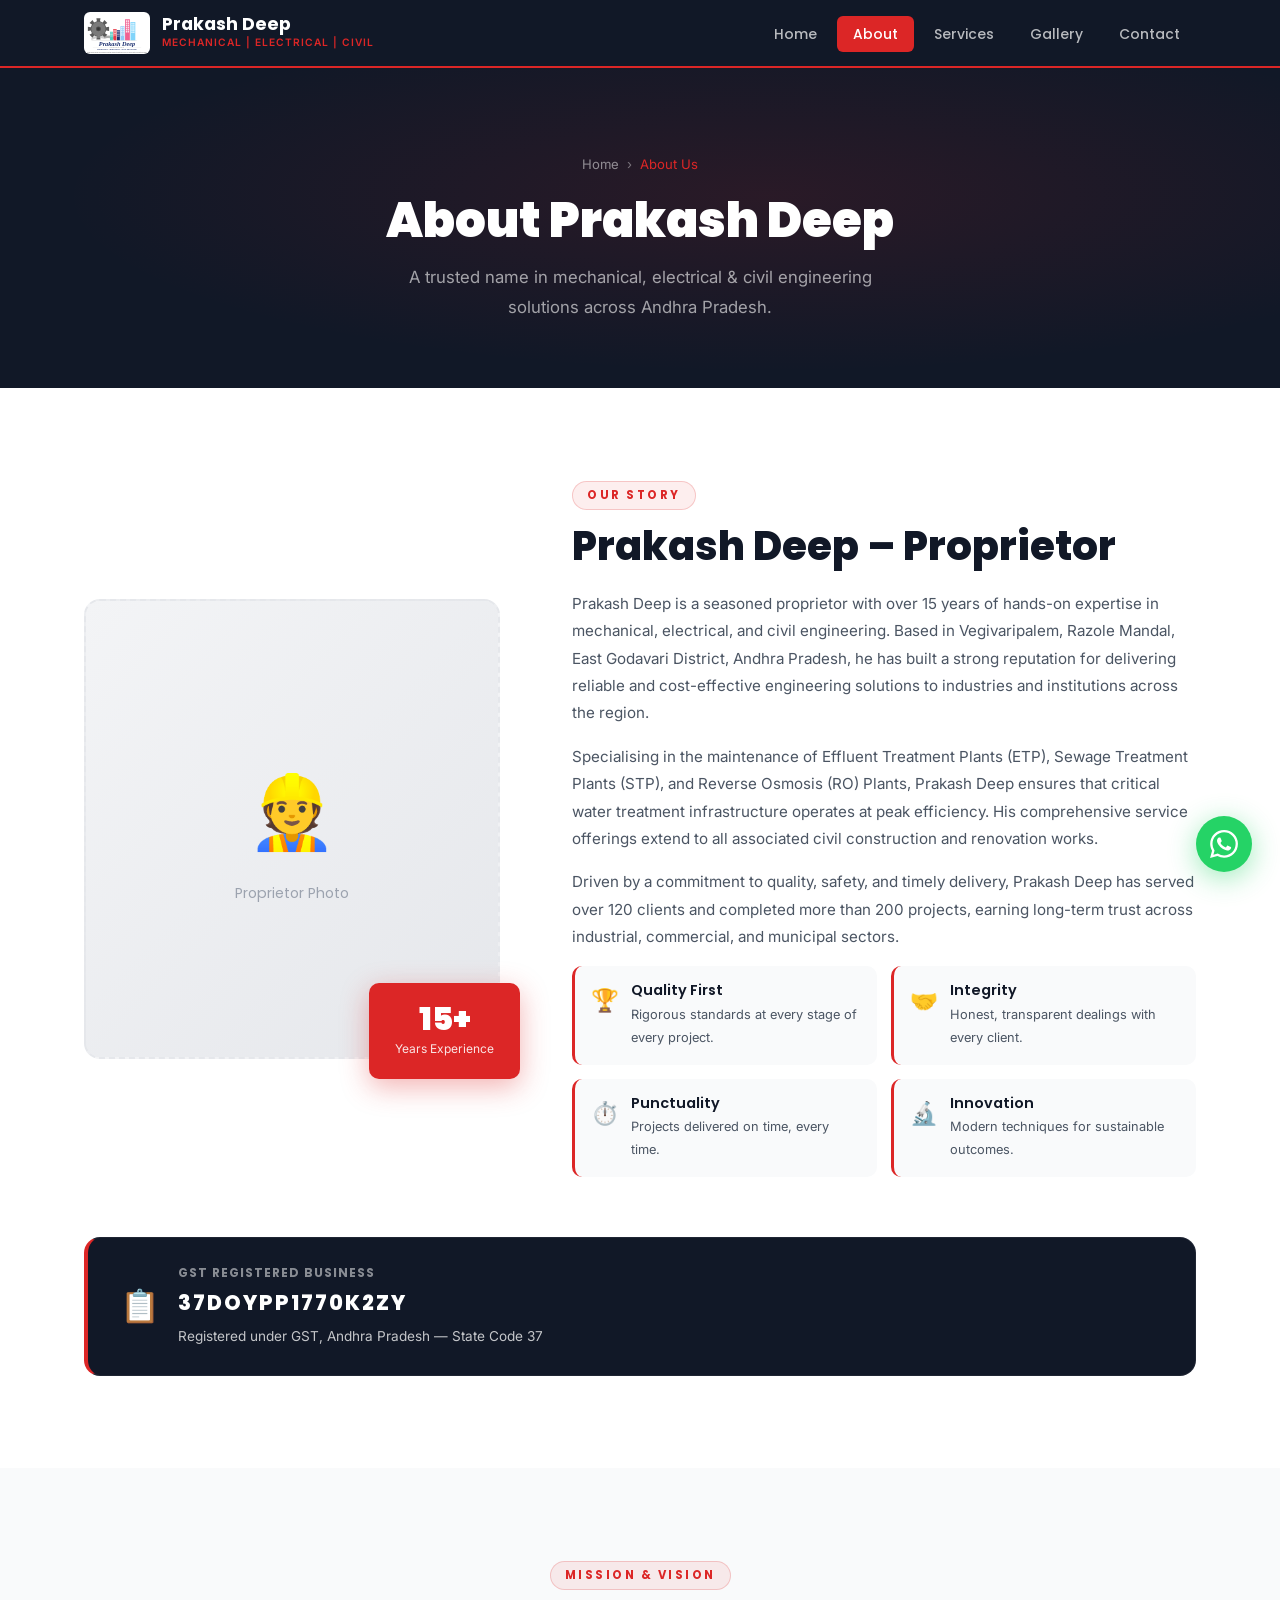
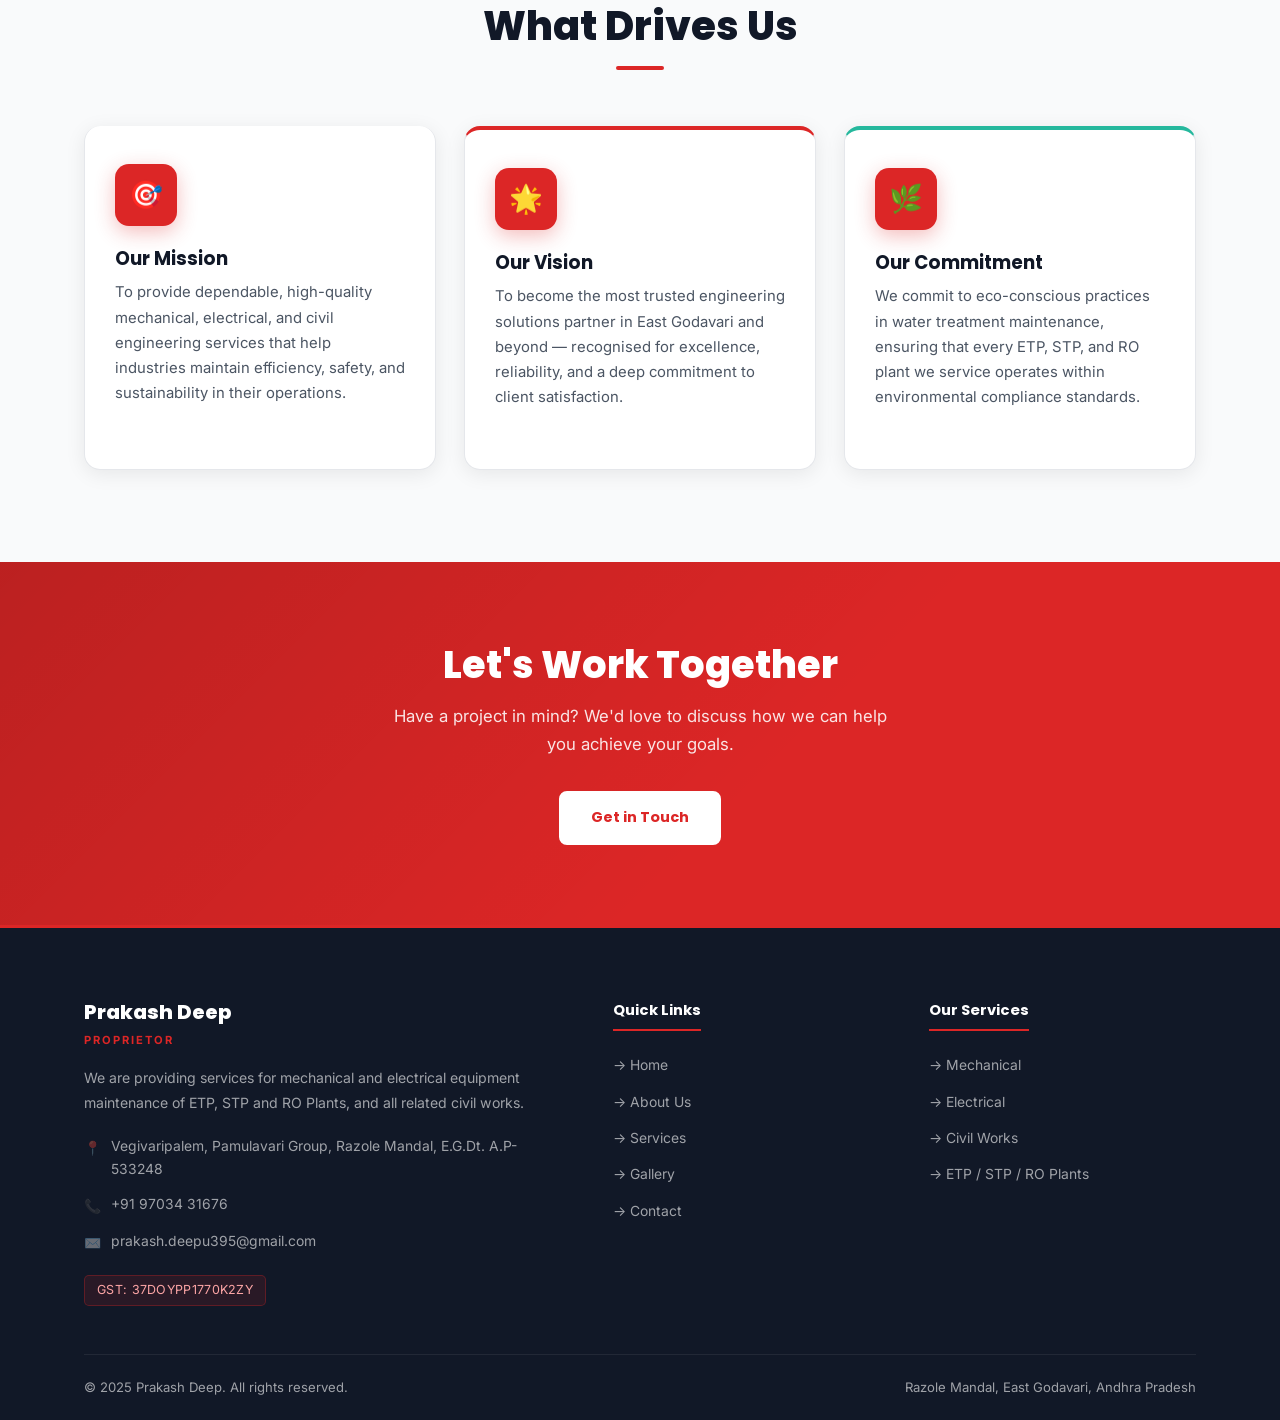
==== commit f7eb1272: "Fix layout and apply red primary color theme - Restore clean stats bar below hero (removes broken fl" ====
--- a/about.html
+++ b/about.html
@@ -162,7 +162,7 @@
   <div class="container">
     <h2>Let's Work Together</h2>
     <p>Have a project in mind? We'd love to discuss how we can help you achieve your goals.</p>
-    <a href="contact.html" class="btn btn-primary">Get in Touch</a>
+    <a href="contact.html" class="btn btn-white">Get in Touch</a>
   </div>
 </section>
 
--- a/css/style.css
+++ b/css/style.css
@@ -1,139 +1,89 @@
-@import url('https://fonts.googleapis.com/css2?family=Poppins:wght@300;400;500;600;700;800;900&family=Inter:wght@300;400;500;600&display=swap');
+@import url('https://fonts.googleapis.com/css2?family=Poppins:wght@300;400;500;600;700;800;900&family=Inter:wght@400;500;600&display=swap');
 
 *, *::before, *::after { box-sizing: border-box; margin: 0; padding: 0; }
 
 :root {
-  --red:        #dc2626;
-  --red-dark:   #991b1b;
-  --red-light:  #fee2e2;
-  --navy:       #0f172a;
-  --navy-mid:   #1e293b;
-  --navy-light: #334155;
-  --gold:       #f59e0b;
-  --white:      #ffffff;
-  --off-white:  #f8fafc;
-  --light:      #f1f5f9;
-  --text:       #0f172a;
-  --text-mid:   #475569;
-  --text-light: #94a3b8;
-  --border:     #e2e8f0;
-  --shadow-sm:  0 1px 3px rgba(0,0,0,0.08), 0 1px 2px rgba(0,0,0,0.06);
-  --shadow:     0 4px 24px rgba(0,0,0,0.08), 0 2px 8px rgba(0,0,0,0.06);
-  --shadow-lg:  0 20px 48px rgba(0,0,0,0.12), 0 8px 20px rgba(0,0,0,0.08);
-  --shadow-red: 0 8px 32px rgba(220,38,38,0.35);
-  --radius-sm:  6px;
-  --radius:     12px;
-  --radius-lg:  20px;
-  --ease:       cubic-bezier(0.4, 0, 0.2, 1);
-  --transition: all 0.3s var(--ease);
-}
-
-html { scroll-behavior: smooth; font-size: 16px; }
+  --red:       #dc2626;
+  --red-dark:  #991b1b;
+  --red-mid:   #b91c1c;
+  --dark:      #111827;
+  --dark-2:    #1f2937;
+  --dark-3:    #374151;
+  --white:     #ffffff;
+  --gray-50:   #f9fafb;
+  --gray-100:  #f3f4f6;
+  --gray-200:  #e5e7eb;
+  --gray-400:  #9ca3af;
+  --gray-600:  #4b5563;
+  --gray-900:  #111827;
+  --shadow-sm: 0 1px 3px rgba(0,0,0,0.08);
+  --shadow:    0 4px 20px rgba(0,0,0,0.08);
+  --shadow-lg: 0 12px 40px rgba(0,0,0,0.12);
+  --shadow-red:0 8px 28px rgba(220,38,38,0.35);
+  --radius:    10px;
+  --radius-lg: 16px;
+  --ease:      cubic-bezier(0.4,0,0.2,1);
+}
+
+html { scroll-behavior: smooth; }
 
 body {
   font-family: 'Inter', sans-serif;
-  color: var(--text);
+  color: var(--gray-900);
   line-height: 1.65;
   overflow-x: hidden;
   -webkit-font-smoothing: antialiased;
 }
 
-h1, h2, h3, h4, h5, h6 {
-  font-family: 'Poppins', sans-serif;
-  line-height: 1.2;
-  letter-spacing: -0.02em;
-}
-
+h1,h2,h3,h4,h5,h6 { font-family: 'Poppins', sans-serif; line-height: 1.2; }
 a { text-decoration: none; color: inherit; }
 img { max-width: 100%; display: block; }
 ul { list-style: none; }
 
-.container {
-  max-width: 1180px;
-  margin: 0 auto;
-  padding: 0 24px;
-}
-
-/* ─── SCROLLBAR ──────────────────────────────── */
-::-webkit-scrollbar { width: 6px; }
-::-webkit-scrollbar-track { background: var(--navy); }
+.container { max-width: 1160px; margin: 0 auto; padding: 0 24px; }
+
+/* ── SCROLLBAR ─────────────────────────── */
+::-webkit-scrollbar { width: 5px; }
+::-webkit-scrollbar-track { background: var(--dark); }
 ::-webkit-scrollbar-thumb { background: var(--red); border-radius: 3px; }
 
-/* ─── NAVBAR ─────────────────────────────────── */
+/* ── NAVBAR ────────────────────────────── */
 .navbar {
   position: sticky;
   top: 0;
   z-index: 1000;
-  background: rgba(15, 23, 42, 0.95);
-  backdrop-filter: blur(20px);
-  -webkit-backdrop-filter: blur(20px);
-  border-bottom: 1px solid rgba(255,255,255,0.06);
-  box-shadow: 0 4px 24px rgba(0,0,0,0.3);
+  background: var(--dark);
+  border-bottom: 2px solid var(--red);
 }
 
 .nav-inner {
   display: flex;
   align-items: center;
   justify-content: space-between;
+  height: 66px;
   padding: 0 24px;
-  height: 68px;
-  max-width: 1180px;
+  max-width: 1160px;
   margin: 0 auto;
 }
 
-.nav-logo {
-  display: flex;
-  align-items: center;
-  gap: 12px;
-  color: var(--white);
-  flex-shrink: 0;
-}
-
-.nav-logo img {
-  height: 44px;
-  width: auto;
-  border-radius: var(--radius-sm);
-}
-
-.nav-logo-text .brand-name {
+.nav-logo { display: flex; align-items: center; gap: 12px; flex-shrink: 0; }
+.nav-logo img { height: 42px; width: auto; border-radius: 6px; }
+.nav-logo-text .brand-name { font-family: 'Poppins', sans-serif; font-weight: 700; font-size: 1.1rem; color: #fff; line-height: 1.1; }
+.nav-logo-text .brand-tagline { font-size: 0.64rem; color: var(--red); letter-spacing: 1px; font-weight: 600; text-transform: uppercase; }
+
+.nav-links { display: flex; gap: 4px; align-items: center; }
+.nav-links a {
+  color: rgba(255,255,255,0.7);
   font-family: 'Poppins', sans-serif;
-  font-weight: 700;
-  font-size: 1.1rem;
-  color: var(--white);
-  line-height: 1.1;
-}
-
-.nav-logo-text .brand-tagline {
-  font-size: 0.65rem;
-  color: var(--red);
-  letter-spacing: 0.8px;
-  font-weight: 500;
-  text-transform: uppercase;
-}
-
-.nav-links {
-  display: flex;
-  gap: 2px;
-  align-items: center;
-}
-
-.nav-links a {
-  color: rgba(255,255,255,0.75);
-  font-family: 'Poppins', sans-serif;
-  font-size: 0.85rem;
+  font-size: 0.87rem;
   font-weight: 500;
   padding: 8px 16px;
-  border-radius: var(--radius-sm);
-  transition: var(--transition);
-  position: relative;
-}
-
-.nav-links a:hover { color: var(--white); background: rgba(255,255,255,0.07); }
-
-.nav-links a.active {
-  color: var(--white);
-  background: var(--red);
-}
+  border-radius: 6px;
+  transition: all 0.25s var(--ease);
+  white-space: nowrap;
+}
+.nav-links a:hover { color: #fff; background: rgba(255,255,255,0.07); }
+.nav-links a.active { background: var(--red); color: #fff; }
 
 .hamburger {
   display: none;
@@ -145,80 +95,41 @@
   border: none;
   touch-action: manipulation;
 }
-
-.hamburger span {
-  display: block;
-  width: 24px;
-  height: 2px;
-  background: var(--white);
-  transition: var(--transition);
-  border-radius: 2px;
-}
-
+.hamburger span { display: block; width: 24px; height: 2px; background: #fff; transition: all 0.3s var(--ease); border-radius: 2px; }
 .hamburger.open span:nth-child(1) { transform: translateY(7px) rotate(45deg); }
-.hamburger.open span:nth-child(2) { opacity: 0; transform: scaleX(0); }
+.hamburger.open span:nth-child(2) { opacity: 0; }
 .hamburger.open span:nth-child(3) { transform: translateY(-7px) rotate(-45deg); }
 
-/* ─── BUTTONS ────────────────────────────────── */
+/* ── BUTTONS ───────────────────────────── */
 .btn {
   display: inline-flex;
   align-items: center;
   justify-content: center;
   gap: 8px;
   padding: 13px 30px;
-  border-radius: var(--radius-sm);
+  border-radius: 8px;
   font-family: 'Poppins', sans-serif;
   font-weight: 600;
   font-size: 0.9rem;
   cursor: pointer;
-  transition: var(--transition);
+  transition: all 0.25s var(--ease);
   border: 2px solid transparent;
-  letter-spacing: 0.02em;
   touch-action: manipulation;
   -webkit-tap-highlight-color: transparent;
 }
 
-.btn-primary {
-  background: linear-gradient(135deg, var(--red), var(--red-dark));
-  color: var(--white);
-  box-shadow: var(--shadow-red);
-}
-
-.btn-primary:hover {
-  background: linear-gradient(135deg, #ef4444, var(--red));
-  transform: translateY(-2px);
-  box-shadow: 0 12px 40px rgba(220,38,38,0.5);
-}
-
+.btn-primary { background: var(--red); color: #fff; border-color: var(--red); }
+.btn-primary:hover { background: var(--red-mid); border-color: var(--red-mid); transform: translateY(-2px); box-shadow: var(--shadow-red); }
 .btn-primary:active { transform: translateY(0); }
 
-.btn-outline {
-  background: transparent;
-  color: var(--white);
-  border-color: rgba(255,255,255,0.4);
-}
-
-.btn-outline:hover {
-  background: rgba(255,255,255,0.1);
-  border-color: var(--white);
-  transform: translateY(-2px);
-}
-
-.btn-blue {
-  background: linear-gradient(135deg, #3b82f6, #1d4ed8);
-  color: var(--white);
-}
-
-.btn-blue:hover { transform: translateY(-2px); box-shadow: 0 8px 24px rgba(59,130,246,0.4); }
-
-/* ─── LABELS & SECTION HEADERS ───────────────── */
-.section-header { text-align: center; margin-bottom: 60px; }
-
-.section-header .label,
-.label {
-  display: inline-flex;
-  align-items: center;
-  gap: 8px;
+.btn-outline { background: transparent; color: #fff; border-color: rgba(255,255,255,0.5); }
+.btn-outline:hover { background: rgba(255,255,255,0.08); border-color: #fff; transform: translateY(-2px); }
+
+/* ── SECTION HEADERS ───────────────────── */
+.section-header { text-align: center; margin-bottom: 56px; }
+
+.section-header .label {
+  display: inline-block;
   font-family: 'Poppins', sans-serif;
   font-size: 0.72rem;
   font-weight: 700;
@@ -226,1218 +137,483 @@
   text-transform: uppercase;
   color: var(--red);
   margin-bottom: 12px;
-}
-
-.section-header .label::before,
-.section-header .label::after {
-  content: '';
-  display: inline-block;
-  width: 20px;
-  height: 2px;
-  background: var(--red);
-  border-radius: 1px;
-}
-
-.section-header h2 {
-  font-size: clamp(1.8rem, 4vw, 2.6rem);
-  color: var(--navy);
-  margin-bottom: 16px;
-  font-weight: 800;
-}
-
-.section-header p {
-  max-width: 600px;
-  margin: 0 auto;
-  color: var(--text-mid);
-  font-size: 1rem;
-  line-height: 1.7;
-}
-
-.divider {
-  width: 48px;
-  height: 4px;
-  background: linear-gradient(90deg, var(--red), var(--red-dark));
-  margin: 20px auto 0;
-  border-radius: 2px;
-}
-
-/* ─── HERO ───────────────────────────────────── */
+  padding: 4px 14px;
+  background: rgba(220,38,38,0.08);
+  border-radius: 20px;
+  border: 1px solid rgba(220,38,38,0.2);
+}
+
+.section-header h2 { font-size: clamp(1.8rem,4vw,2.5rem); color: var(--dark); margin-bottom: 14px; font-weight: 800; }
+.section-header p { max-width: 580px; margin: 0 auto; color: var(--gray-600); font-size: 1rem; line-height: 1.75; }
+
+.divider { width: 48px; height: 4px; background: var(--red); margin: 16px auto 0; border-radius: 2px; }
+
+/* ── HERO ──────────────────────────────── */
 .hero {
-  min-height: 94vh;
-  background: var(--navy);
+  background: var(--dark);
+  min-height: 88vh;
   display: flex;
   align-items: center;
   position: relative;
   overflow: hidden;
 }
 
-/* Geometric background elements */
+/* Red glow top-right */
 .hero::before {
   content: '';
   position: absolute;
-  top: -20%;
-  right: -10%;
-  width: 700px;
-  height: 700px;
-  background: radial-gradient(circle, rgba(220,38,38,0.12) 0%, transparent 70%);
-  border-radius: 50%;
+  top: -100px; right: -100px;
+  width: 600px; height: 600px;
+  background: radial-gradient(circle, rgba(220,38,38,0.15) 0%, transparent 65%);
   pointer-events: none;
 }
-
-.hero::after {
-  content: '';
-  position: absolute;
-  bottom: -20%;
-  left: -5%;
-  width: 500px;
-  height: 500px;
-  background: radial-gradient(circle, rgba(59,130,246,0.08) 0%, transparent 70%);
-  border-radius: 50%;
+/* subtle grid */
+.hero-grid-bg {
+  position: absolute; inset: 0;
+  background-image:
+    linear-gradient(rgba(255,255,255,0.03) 1px, transparent 1px),
+    linear-gradient(90deg, rgba(255,255,255,0.03) 1px, transparent 1px);
+  background-size: 48px 48px;
   pointer-events: none;
 }
 
-.hero-grid-bg {
-  position: absolute;
-  inset: 0;
-  background-image:
-    linear-gradient(rgba(255,255,255,0.025) 1px, transparent 1px),
-    linear-gradient(90deg, rgba(255,255,255,0.025) 1px, transparent 1px);
-  background-size: 50px 50px;
-  pointer-events: none;
-}
-
-.hero-content {
-  position: relative;
-  z-index: 2;
-  color: var(--white);
-  max-width: 780px;
-  padding: 60px 0;
-}
+.hero-content { position: relative; z-index: 2; color: #fff; max-width: 760px; padding: 64px 0; }
 
 .hero-badge {
   display: inline-flex;
   align-items: center;
   gap: 10px;
   background: rgba(220,38,38,0.12);
-  border: 1px solid rgba(220,38,38,0.3);
-  padding: 8px 18px;
+  border: 1px solid rgba(220,38,38,0.35);
+  padding: 7px 18px;
   border-radius: 50px;
-  font-size: 0.8rem;
+  font-size: 0.82rem;
   font-weight: 600;
+  color: #fca5a5;
   margin-bottom: 28px;
-  color: #fca5a5;
-  letter-spacing: 0.5px;
+  letter-spacing: 0.3px;
 }
 
 .hero-badge .dot {
-  width: 7px;
-  height: 7px;
+  width: 8px; height: 8px;
   background: var(--red);
   border-radius: 50%;
-  animation: pulse-dot 2s infinite;
   flex-shrink: 0;
-}
-
-@keyframes pulse-dot {
-  0%, 100% { opacity: 1; box-shadow: 0 0 0 0 rgba(220,38,38,0.4); }
-  50% { opacity: 0.8; box-shadow: 0 0 0 6px rgba(220,38,38,0); }
-}
-
-.hero h1 {
-  font-size: clamp(2.4rem, 5.5vw, 4.2rem);
-  font-weight: 900;
-  line-height: 1.08;
-  margin-bottom: 20px;
-  color: var(--white);
-}
-
-.hero h1 .highlight {
-  background: linear-gradient(135deg, #f87171, var(--red));
-  -webkit-background-clip: text;
-  -webkit-text-fill-color: transparent;
-  background-clip: text;
-}
+  animation: blink 2s ease-in-out infinite;
+}
+
+@keyframes blink {
+  0%,100% { opacity: 1; }
+  50% { opacity: 0.4; }
+}
+
+.hero h1 { font-size: clamp(2.4rem,5.5vw,4rem); font-weight: 900; line-height: 1.1; margin-bottom: 18px; color: #fff; }
+.hero h1 .red-text { color: var(--red); }
 
 .hero-sub {
   font-family: 'Poppins', sans-serif;
-  font-size: clamp(0.95rem, 2vw, 1.15rem);
-  color: rgba(255,255,255,0.6);
+  font-size: 0.92rem;
+  color: rgba(255,255,255,0.5);
   margin-bottom: 14px;
   font-weight: 500;
-  letter-spacing: 1px;
+  letter-spacing: 1.5px;
   text-transform: uppercase;
 }
 
-.hero-sub span { color: var(--red); }
-
-.hero-desc {
-  font-size: 1.05rem;
-  color: rgba(255,255,255,0.6);
-  margin-bottom: 40px;
-  max-width: 560px;
-  line-height: 1.75;
-}
+.hero-desc { font-size: 1.05rem; color: rgba(255,255,255,0.6); margin-bottom: 36px; max-width: 540px; line-height: 1.8; }
 
 .hero-cta { display: flex; gap: 16px; flex-wrap: wrap; }
 
-.hero-trust {
-  display: flex;
-  align-items: center;
-  gap: 24px;
-  margin-top: 48px;
-  padding-top: 32px;
-  border-top: 1px solid rgba(255,255,255,0.08);
-  flex-wrap: wrap;
-}
-
-.trust-item {
-  display: flex;
-  align-items: center;
-  gap: 10px;
-}
-
-.trust-num {
-  font-family: 'Poppins', sans-serif;
-  font-size: 1.6rem;
-  font-weight: 800;
-  color: var(--white);
-  line-height: 1;
-}
-
-.trust-lbl {
-  font-size: 0.8rem;
-  color: rgba(255,255,255,0.5);
-  line-height: 1.3;
-}
-
-.trust-divider {
-  width: 1px;
-  height: 36px;
-  background: rgba(255,255,255,0.1);
-}
-
-/* ─── STATS BAR ──────────────────────────────── */
-.stats-bar {
-  background: var(--white);
-  box-shadow: 0 8px 40px rgba(0,0,0,0.1);
-  position: relative;
-  z-index: 2;
-}
-
-.stats-grid {
-  display: grid;
-  grid-template-columns: repeat(4, 1fr);
-}
+/* ── STATS BAR ─────────────────────────── */
+.stats-bar { background: #fff; box-shadow: 0 4px 24px rgba(0,0,0,0.08); border-bottom: 1px solid var(--gray-200); }
+
+.stats-grid { display: grid; grid-template-columns: repeat(4,1fr); }
 
 .stat-item {
   text-align: center;
-  padding: 36px 24px;
-  border-right: 1px solid var(--border);
+  padding: 34px 20px;
+  border-right: 1px solid var(--gray-200);
   position: relative;
-  overflow: hidden;
-  transition: var(--transition);
-}
-
-.stat-item::before {
+  transition: background 0.25s;
+}
+.stat-item:last-child { border-right: none; }
+.stat-item:hover { background: var(--gray-50); }
+
+.stat-item::after {
   content: '';
   position: absolute;
-  bottom: 0;
-  left: 0;
-  right: 0;
+  bottom: 0; left: 0; right: 0;
   height: 3px;
-  background: linear-gradient(90deg, var(--red), var(--red-dark));
+  background: var(--red);
   transform: scaleX(0);
   transition: transform 0.3s var(--ease);
 }
-
-.stat-item:hover::before { transform: scaleX(1); }
-.stat-item:last-child { border-right: none; }
-
-.stat-number {
-  font-family: 'Poppins', sans-serif;
-  font-size: clamp(2rem, 4vw, 2.8rem);
-  font-weight: 900;
-  background: linear-gradient(135deg, var(--red), var(--red-dark));
-  -webkit-background-clip: text;
-  -webkit-text-fill-color: transparent;
-  background-clip: text;
-  line-height: 1;
-  margin-bottom: 8px;
-}
-
-.stat-label {
-  font-size: 0.82rem;
-  color: var(--text-mid);
-  font-weight: 500;
-  letter-spacing: 0.3px;
-}
-
-/* ─── SECTIONS ───────────────────────────────── */
-.section { padding: 96px 0; }
-.section-gray { background: var(--off-white); }
-.section-navy { background: var(--navy); }
-
-/* ─── SERVICE CARDS ──────────────────────────── */
-.services-grid {
-  display: grid;
-  grid-template-columns: repeat(auto-fit, minmax(300px, 1fr));
-  gap: 24px;
-}
+.stat-item:hover::after { transform: scaleX(1); }
+
+.stat-number { font-family: 'Poppins', sans-serif; font-size: clamp(2rem,3.5vw,2.8rem); font-weight: 900; color: var(--red); line-height: 1; margin-bottom: 6px; }
+.stat-label { font-size: 0.83rem; color: var(--gray-600); font-weight: 500; }
+
+/* ── SECTIONS ──────────────────────────── */
+.section { padding: 92px 0; }
+.section-gray { background: var(--gray-50); }
+.section-dark { background: var(--dark); }
+
+/* ── SERVICE CARDS ─────────────────────── */
+.services-grid { display: grid; grid-template-columns: repeat(auto-fit,minmax(300px,1fr)); gap: 24px; }
 
 .service-card {
-  background: var(--white);
+  background: #fff;
   border-radius: var(--radius-lg);
-  padding: 40px 32px;
+  padding: 38px 30px;
   box-shadow: var(--shadow);
-  transition: var(--transition);
-  border: 1px solid var(--border);
-  position: relative;
-  overflow: hidden;
+  border: 1px solid var(--gray-200);
+  border-top: 4px solid transparent;
+  transition: all 0.3s var(--ease);
   opacity: 0;
-  transform: translateY(24px);
-}
-
-.service-card::before {
-  content: '';
-  position: absolute;
-  top: 0;
-  left: 0;
-  right: 0;
-  height: 4px;
-  background: linear-gradient(90deg, var(--red), var(--red-dark));
-  transform: scaleX(0);
-  transform-origin: left;
-  transition: transform 0.4s var(--ease);
-}
-
-.service-card.visible {
-  opacity: 1;
-  transform: translateY(0);
-  transition: opacity 0.6s var(--ease), transform 0.6s var(--ease),
-              box-shadow 0.3s ease, border-color 0.3s ease;
-}
-
-.service-card:hover {
-  box-shadow: var(--shadow-lg);
-  transform: translateY(-6px);
-  border-color: transparent;
-}
-
-.service-card:hover::before { transform: scaleX(1); }
+  transform: translateY(20px);
+}
+.service-card.visible { opacity: 1; transform: translateY(0); }
+.service-card:hover { box-shadow: var(--shadow-lg); transform: translateY(-6px); border-top-color: var(--red); }
 
 .service-icon {
-  width: 64px;
-  height: 64px;
-  background: linear-gradient(135deg, var(--red), var(--red-dark));
-  border-radius: 16px;
-  display: flex;
-  align-items: center;
-  justify-content: center;
-  font-size: 1.8rem;
-  margin-bottom: 24px;
-  box-shadow: 0 8px 24px rgba(220,38,38,0.3);
-}
-
-.service-card h3 {
-  font-size: 1.2rem;
-  color: var(--navy);
-  margin-bottom: 12px;
-  font-weight: 700;
-}
-
-.service-card p {
-  color: var(--text-mid);
+  width: 62px; height: 62px;
+  background: var(--red);
+  border-radius: 14px;
+  display: flex; align-items: center; justify-content: center;
+  font-size: 1.7rem;
   margin-bottom: 22px;
-  font-size: 0.93rem;
-  line-height: 1.7;
-}
-
-.service-card .read-more {
-  color: var(--red);
-  font-weight: 600;
-  font-size: 0.88rem;
-  display: inline-flex;
-  align-items: center;
-  gap: 6px;
-  transition: var(--transition);
-}
-
+  box-shadow: 0 6px 20px rgba(220,38,38,0.3);
+}
+.service-card h3 { font-size: 1.15rem; color: var(--dark); margin-bottom: 10px; font-weight: 700; }
+.service-card p { color: var(--gray-600); margin-bottom: 20px; font-size: 0.93rem; line-height: 1.7; }
+.service-card .read-more { color: var(--red); font-weight: 600; font-size: 0.88rem; display: inline-flex; align-items: center; gap: 6px; transition: gap 0.2s; }
 .service-card .read-more:hover { gap: 10px; }
 
-/* ─── WHY CHOOSE US ──────────────────────────── */
-.why-grid {
-  display: grid;
-  grid-template-columns: repeat(auto-fit, minmax(240px, 1fr));
-  gap: 20px;
-}
+/* ── WHY CARDS ─────────────────────────── */
+.why-grid { display: grid; grid-template-columns: repeat(auto-fit,minmax(240px,1fr)); gap: 20px; }
 
 .why-card {
   text-align: center;
-  padding: 40px 28px;
+  padding: 40px 24px;
   border-radius: var(--radius-lg);
   background: rgba(255,255,255,0.04);
   border: 1px solid rgba(255,255,255,0.08);
-  transition: var(--transition);
+  border-top: 3px solid var(--red);
+  transition: all 0.3s var(--ease);
   opacity: 0;
-  transform: translateY(24px);
+  transform: translateY(20px);
+}
+.why-card.visible { opacity: 1; transform: translateY(0); }
+.why-card:hover { background: rgba(255,255,255,0.07); }
+
+.why-icon { font-size: 2.5rem; margin-bottom: 16px; display: block; }
+.why-card h3 { font-size: 1.05rem; color: #fff; margin-bottom: 10px; font-weight: 600; }
+.why-card p { font-size: 0.88rem; color: rgba(255,255,255,0.55); line-height: 1.7; }
+
+/* ── CTA BANNER ────────────────────────── */
+.cta-banner {
+  background: var(--red);
+  padding: 80px 0;
+  text-align: center;
+  color: #fff;
   position: relative;
   overflow: hidden;
 }
-
-.why-card::before {
+.cta-banner::before {
   content: '';
-  position: absolute;
-  top: 0;
-  left: 50%;
-  transform: translateX(-50%);
-  width: 40px;
-  height: 3px;
-  background: var(--red);
-  border-radius: 0 0 3px 3px;
-}
-
-.why-card.visible {
-  opacity: 1;
-  transform: translateY(0);
-  transition: opacity 0.6s var(--ease), transform 0.6s var(--ease),
-              background 0.3s ease;
-}
-
-.why-card:hover { background: rgba(255,255,255,0.07); border-color: rgba(220,38,38,0.2); }
-
-.why-icon {
-  font-size: 2.6rem;
-  margin-bottom: 16px;
-  display: block;
-}
-
-.why-card h3 {
-  font-size: 1.05rem;
-  color: var(--white);
-  margin-bottom: 10px;
-  font-weight: 600;
-}
-
-.why-card p { font-size: 0.88rem; color: rgba(255,255,255,0.55); line-height: 1.7; }
-
-/* ─── CTA BANNER ─────────────────────────────── */
-.cta-banner {
-  background: linear-gradient(135deg, var(--red-dark) 0%, var(--red) 50%, #ef4444 100%);
-  padding: 80px 0;
-  text-align: center;
-  color: var(--white);
+  position: absolute; inset: 0;
+  background: linear-gradient(135deg, rgba(0,0,0,0.15) 0%, transparent 60%);
+}
+.cta-banner .container { position: relative; z-index: 1; }
+.cta-banner h2 { font-size: clamp(1.7rem,3.5vw,2.4rem); margin-bottom: 14px; font-weight: 800; }
+.cta-banner p { font-size: 1.05rem; color: rgba(255,255,255,0.88); margin-bottom: 32px; max-width: 520px; margin-left: auto; margin-right: auto; line-height: 1.7; }
+.cta-banner .btn-white { background: #fff; color: var(--red); border-color: #fff; font-weight: 700; }
+.cta-banner .btn-white:hover { background: var(--gray-100); transform: translateY(-2px); box-shadow: 0 8px 28px rgba(0,0,0,0.2); }
+.cta-banner .btn-outline-white { background: transparent; color: #fff; border-color: rgba(255,255,255,0.5); }
+.cta-banner .btn-outline-white:hover { border-color: #fff; background: rgba(255,255,255,0.1); transform: translateY(-2px); }
+
+/* ── FOOTER ────────────────────────────── */
+footer { background: var(--dark); color: rgba(255,255,255,0.6); padding: 68px 0 0; border-top: 3px solid var(--red); }
+
+.footer-grid { display: grid; grid-template-columns: 1.8fr 1fr 1fr; gap: 48px; padding-bottom: 48px; border-bottom: 1px solid rgba(255,255,255,0.07); }
+
+.footer-brand .brand-name { font-family: 'Poppins', sans-serif; font-size: 1.25rem; font-weight: 800; color: #fff; }
+.footer-brand .brand-sub { font-size: 0.7rem; color: var(--red); text-transform: uppercase; letter-spacing: 2px; font-weight: 700; margin-bottom: 16px; display: block; margin-top: 2px; }
+.footer-brand > p { font-size: 0.88rem; line-height: 1.78; margin-bottom: 20px; }
+
+.footer-contact-item { display: flex; align-items: flex-start; gap: 10px; margin-bottom: 12px; font-size: 0.87rem; }
+.footer-contact-item .icon { opacity: 0.6; flex-shrink: 0; margin-top: 2px; }
+.footer-contact-item a:hover { color: var(--red); }
+
+.gst-badge { display: inline-block; background: rgba(220,38,38,0.12); border: 1px solid rgba(220,38,38,0.3); padding: 4px 12px; border-radius: 5px; font-size: 0.78rem; color: #fca5a5; margin-top: 8px; letter-spacing: 0.3px; }
+
+.footer-col h4 { font-family: 'Poppins', sans-serif; font-size: 0.92rem; font-weight: 700; color: #fff; margin-bottom: 20px; padding-bottom: 10px; border-bottom: 2px solid var(--red); display: inline-block; }
+.footer-col ul li { margin-bottom: 10px; }
+.footer-col ul li a { font-size: 0.87rem; transition: color 0.2s, padding-left 0.2s; display: inline-flex; align-items: center; gap: 7px; }
+.footer-col ul li a:hover { color: var(--red); padding-left: 4px; }
+
+.footer-bottom { padding: 22px 0; display: flex; align-items: center; justify-content: space-between; flex-wrap: wrap; gap: 8px; }
+.footer-bottom p { font-size: 0.82rem; }
+
+/* ── WHATSAPP FLOAT ────────────────────── */
+.whatsapp-float {
+  position: fixed; bottom: 28px; right: 28px; z-index: 999;
+  width: 56px; height: 56px; background: #25d366;
+  border-radius: 50%; display: flex; align-items: center; justify-content: center;
+  box-shadow: 0 6px 28px rgba(37,211,102,0.45);
+  transition: transform 0.25s var(--ease), box-shadow 0.25s;
+  animation: wa-float 3s ease-in-out infinite;
+}
+.whatsapp-float:hover { transform: scale(1.1) !important; box-shadow: 0 10px 36px rgba(37,211,102,0.6); animation-play-state: paused; }
+
+@keyframes wa-float { 0%,100% { transform: translateY(0); } 50% { transform: translateY(-7px); } }
+
+/* ── PAGE HERO ─────────────────────────── */
+.page-hero { background: var(--dark); padding: 86px 0 66px; color: #fff; text-align: center; position: relative; overflow: hidden; }
+.page-hero::before { content: ''; position: absolute; top: 0; right: 0; bottom: 0; left: 0; background: radial-gradient(ellipse at 60% 40%, rgba(220,38,38,0.12) 0%, transparent 65%); }
+.page-hero .container { position: relative; z-index: 1; }
+.page-hero h1 { font-size: clamp(2rem,4.5vw,3rem); margin-bottom: 14px; font-weight: 900; }
+.page-hero h1 .red-text { color: var(--red); }
+.page-hero p { color: rgba(255,255,255,0.6); font-size: 1.05rem; max-width: 500px; margin: 0 auto; line-height: 1.75; }
+
+.breadcrumb { display: flex; justify-content: center; align-items: center; gap: 8px; margin-bottom: 16px; font-size: 0.82rem; color: rgba(255,255,255,0.4); }
+.breadcrumb a { color: rgba(255,255,255,0.5); transition: color 0.2s; }
+.breadcrumb a:hover, .breadcrumb span:last-child { color: var(--red); }
+
+/* ── ABOUT ─────────────────────────────── */
+.about-grid { display: grid; grid-template-columns: 1fr 1.5fr; gap: 72px; align-items: center; }
+
+.about-img-wrap { position: relative; }
+.about-img-placeholder {
+  background: linear-gradient(135deg, var(--gray-100), var(--gray-200));
+  border-radius: var(--radius-lg);
+  height: 460px;
+  display: flex; flex-direction: column; align-items: center; justify-content: center;
+  gap: 12px; font-size: 4.5rem; color: var(--gray-400);
+  border: 2px dashed var(--gray-200);
+}
+.about-img-placeholder p { font-size: 0.88rem; color: var(--gray-400); font-family: 'Poppins', sans-serif; }
+
+.about-badge {
+  position: absolute; bottom: -20px; right: -20px;
+  background: var(--red); color: #fff;
+  padding: 20px 26px; border-radius: var(--radius); text-align: center;
+  box-shadow: var(--shadow-red);
+}
+.about-badge .num { font-family: 'Poppins', sans-serif; font-size: 2rem; font-weight: 900; line-height: 1; }
+.about-badge .lbl { font-size: 0.75rem; opacity: 0.88; margin-top: 4px; }
+
+.about-content .label { display: inline-block; margin-bottom: 12px; font-family: 'Poppins', sans-serif; font-size: 0.72rem; font-weight: 700; letter-spacing: 2.5px; text-transform: uppercase; color: var(--red); padding: 4px 14px; background: rgba(220,38,38,0.08); border-radius: 20px; border: 1px solid rgba(220,38,38,0.2); }
+.about-content h2 { font-size: clamp(1.8rem,3.5vw,2.5rem); color: var(--dark); margin-bottom: 20px; font-weight: 800; }
+.about-content p { color: var(--gray-600); margin-bottom: 16px; line-height: 1.8; font-size: 0.95rem; }
+
+.values-grid { display: grid; grid-template-columns: repeat(2,1fr); gap: 14px; margin-top: 8px; }
+.value-item {
+  display: flex; align-items: flex-start; gap: 12px;
+  padding: 16px; background: var(--gray-50);
+  border-radius: var(--radius); border-left: 3px solid var(--red);
+  transition: box-shadow 0.25s;
+  opacity: 0; transform: translateY(16px);
+}
+.value-item.visible { opacity: 1; transform: translateY(0); transition: opacity 0.5s, transform 0.5s, box-shadow 0.25s; }
+.value-item:hover { box-shadow: var(--shadow); }
+.value-icon { font-size: 1.4rem; flex-shrink: 0; }
+.value-item h4 { font-size: 0.9rem; color: var(--dark); margin-bottom: 3px; font-weight: 600; }
+.value-item p { font-size: 0.8rem; color: var(--gray-600); margin: 0; }
+
+.gst-card { background: var(--dark); color: #fff; border-radius: var(--radius-lg); padding: 28px 32px; margin-top: 40px; display: flex; align-items: center; gap: 18px; border: 1px solid rgba(255,255,255,0.06); border-left: 4px solid var(--red); }
+.gst-card .gst-icon { font-size: 2rem; }
+.gst-card h3 { font-size: 0.75rem; color: rgba(255,255,255,0.5); margin-bottom: 6px; text-transform: uppercase; letter-spacing: 1px; }
+.gst-card .gst-num { font-family: 'Poppins', sans-serif; font-size: 1.3rem; font-weight: 800; letter-spacing: 2px; }
+
+/* ── SERVICES FULL ─────────────────────── */
+.services-full-grid { display: grid; grid-template-columns: repeat(auto-fit,minmax(310px,1fr)); gap: 24px; }
+
+.service-full-card {
+  background: #fff; border-radius: var(--radius-lg); padding: 34px 28px;
+  box-shadow: var(--shadow); border: 1px solid var(--gray-200);
+  border-top: 4px solid var(--red);
+  transition: all 0.3s var(--ease);
+  opacity: 0; transform: translateY(20px);
+}
+.service-full-card.visible { opacity: 1; transform: translateY(0); }
+.service-full-card:hover { box-shadow: var(--shadow-lg); transform: translateY(-4px); }
+.service-full-card h3 { font-size: 1.2rem; color: var(--dark); margin-bottom: 18px; font-weight: 700; }
+.service-full-card ul li { display: flex; align-items: flex-start; gap: 10px; padding: 9px 0; border-bottom: 1px solid var(--gray-100); font-size: 0.91rem; color: var(--gray-600); }
+.service-full-card ul li:last-child { border-bottom: none; }
+.service-full-card ul li::before { content: '✓'; color: var(--red); font-weight: 700; flex-shrink: 0; margin-top: 1px; }
+
+.highlight-section {
+  background: var(--dark);
+  border-radius: var(--radius-lg);
+  padding: 52px 44px;
+  color: #fff;
+  margin-top: 48px;
+  border-top: 4px solid var(--red);
   position: relative;
   overflow: hidden;
 }
-
-.cta-banner::before {
-  content: '';
-  position: absolute;
-  inset: 0;
-  background: url("data:image/svg+xml,%3Csvg width='40' height='40' viewBox='0 0 40 40' xmlns='http://www.w3.org/2000/svg'%3E%3Cg fill='%23ffffff' fill-opacity='0.04'%3E%3Ccircle cx='20' cy='20' r='2'/%3E%3C/g%3E%3C/svg%3E");
-}
-
-.cta-banner .container { position: relative; z-index: 1; }
-
-.cta-banner h2 {
-  font-size: clamp(1.7rem, 3.5vw, 2.5rem);
-  margin-bottom: 16px;
-  font-weight: 800;
-}
-
-.cta-banner p {
-  font-size: 1.05rem;
-  color: rgba(255,255,255,0.85);
-  margin-bottom: 32px;
-  max-width: 520px;
-  margin-left: auto;
-  margin-right: auto;
-  line-height: 1.7;
-}
-
-.cta-banner .btn-outline {
-  border-color: rgba(255,255,255,0.5);
-}
-
-/* ─── FOOTER ─────────────────────────────────── */
-footer {
-  background: var(--navy);
-  color: rgba(255,255,255,0.6);
-  padding: 72px 0 0;
-  border-top: 1px solid rgba(255,255,255,0.05);
-}
-
-.footer-grid {
-  display: grid;
-  grid-template-columns: 1.7fr 1fr 1fr;
-  gap: 48px;
-  padding-bottom: 48px;
-  border-bottom: 1px solid rgba(255,255,255,0.08);
-}
-
-.footer-brand .brand-name {
-  font-family: 'Poppins', sans-serif;
-  font-size: 1.3rem;
-  font-weight: 800;
-  color: var(--white);
-  margin-bottom: 4px;
-}
-
-.footer-brand .brand-sub {
-  font-size: 0.72rem;
-  color: var(--red);
-  text-transform: uppercase;
-  letter-spacing: 2px;
-  font-weight: 600;
-  margin-bottom: 16px;
-}
-
-.footer-brand > p {
-  font-size: 0.88rem;
-  line-height: 1.75;
-  margin-bottom: 24px;
-  max-width: 320px;
-}
-
-.footer-contact-item {
-  display: flex;
-  align-items: flex-start;
-  gap: 12px;
-  margin-bottom: 14px;
-  font-size: 0.87rem;
-}
-
-.footer-contact-item .icon {
-  font-size: 1rem;
-  margin-top: 2px;
-  flex-shrink: 0;
-  opacity: 0.7;
-}
-
-.footer-contact-item a { transition: color 0.2s; }
-.footer-contact-item a:hover { color: var(--red); }
-
-.gst-badge {
-  display: inline-block;
-  background: rgba(220,38,38,0.15);
-  border: 1px solid rgba(220,38,38,0.3);
-  padding: 5px 14px;
-  border-radius: var(--radius-sm);
-  font-size: 0.8rem;
-  color: #fca5a5;
-  margin-top: 10px;
-  letter-spacing: 0.5px;
-}
-
-.footer-col h4 {
-  font-family: 'Poppins', sans-serif;
-  font-size: 0.95rem;
-  font-weight: 700;
-  color: var(--white);
-  margin-bottom: 22px;
-  position: relative;
-  padding-bottom: 12px;
-}
-
-.footer-col h4::after {
-  content: '';
-  position: absolute;
-  bottom: 0;
-  left: 0;
-  width: 28px;
-  height: 2px;
-  background: var(--red);
-  border-radius: 1px;
-}
-
-.footer-col ul li { margin-bottom: 12px; }
-
-.footer-col ul li a {
-  font-size: 0.87rem;
-  transition: var(--transition);
-  display: inline-flex;
-  align-items: center;
-  gap: 8px;
-}
-
-.footer-col ul li a:hover { color: var(--red); padding-left: 4px; }
-
-.footer-bottom {
-  padding: 24px 0;
-  display: flex;
-  align-items: center;
-  justify-content: space-between;
-  flex-wrap: wrap;
-  gap: 10px;
-}
-
-.footer-bottom p { font-size: 0.82rem; }
-
-/* ─── WHATSAPP FLOAT ─────────────────────────── */
-.whatsapp-float {
-  position: fixed;
-  bottom: 28px;
-  right: 28px;
-  z-index: 999;
-  width: 56px;
-  height: 56px;
-  background: #25d366;
-  border-radius: 50%;
-  display: flex;
-  align-items: center;
-  justify-content: center;
-  box-shadow: 0 8px 32px rgba(37,211,102,0.45);
-  transition: var(--transition);
-  animation: float-wa 3s ease-in-out infinite;
-}
-
-.whatsapp-float:hover {
-  transform: scale(1.1) !important;
-  box-shadow: 0 12px 40px rgba(37,211,102,0.6);
-  animation-play-state: paused;
-}
-
-@keyframes float-wa {
-  0%, 100% { transform: translateY(0); }
-  50% { transform: translateY(-7px); }
-}
-
-/* ─── PAGE HERO (inner pages) ────────────────── */
-.page-hero {
-  background: var(--navy);
-  padding: 90px 0 70px;
-  color: var(--white);
-  text-align: center;
-  position: relative;
-  overflow: hidden;
-}
-
-.page-hero::before {
-  content: '';
-  position: absolute;
-  top: 0; right: 0; bottom: 0; left: 0;
-  background: radial-gradient(ellipse at 70% 50%, rgba(220,38,38,0.1) 0%, transparent 60%);
-}
-
-.page-hero .container { position: relative; z-index: 1; }
-
-.page-hero h1 {
-  font-size: clamp(2rem, 4.5vw, 3.2rem);
-  margin-bottom: 14px;
-  font-weight: 900;
-}
-
-.page-hero h1 span { color: var(--red); }
-
-.page-hero p {
-  color: rgba(255,255,255,0.65);
-  font-size: 1.05rem;
-  max-width: 520px;
-  margin: 0 auto;
-  line-height: 1.7;
-}
-
-.breadcrumb {
-  display: flex;
-  justify-content: center;
-  align-items: center;
-  gap: 8px;
-  margin-bottom: 18px;
-  font-size: 0.82rem;
-  color: rgba(255,255,255,0.4);
-}
-
-.breadcrumb a { color: rgba(255,255,255,0.55); transition: color 0.2s; }
-.breadcrumb a:hover { color: var(--red); }
-.breadcrumb span:last-child { color: var(--red); }
-
-/* ─── ABOUT PAGE ─────────────────────────────── */
-.about-grid {
-  display: grid;
-  grid-template-columns: 1fr 1.4fr;
-  gap: 72px;
-  align-items: center;
-}
-
-.about-img-placeholder {
-  background: linear-gradient(135deg, var(--light), #dde4f0);
-  border-radius: var(--radius-lg);
-  height: 460px;
-  display: flex;
-  flex-direction: column;
-  align-items: center;
-  justify-content: center;
-  gap: 12px;
-  color: var(--navy-mid);
-  font-size: 4.5rem;
-  border: 2px dashed var(--border);
-}
-
-.about-img-placeholder p {
-  font-size: 0.88rem;
-  color: var(--text-light);
-  font-family: 'Poppins', sans-serif;
-}
-
-.about-badge {
-  position: absolute;
-  bottom: -20px;
-  right: -20px;
-  background: linear-gradient(135deg, var(--red), var(--red-dark));
-  color: var(--white);
-  padding: 20px 26px;
-  border-radius: var(--radius);
-  text-align: center;
-  box-shadow: var(--shadow-red);
-}
-
-.about-badge .num {
-  font-family: 'Poppins', sans-serif;
-  font-size: 2.2rem;
-  font-weight: 900;
-  line-height: 1;
-}
-
-.about-badge .lbl { font-size: 0.75rem; opacity: 0.85; margin-top: 4px; }
-
-.about-img-wrap { position: relative; }
-
-.about-content h2 {
-  font-size: clamp(1.8rem, 3.5vw, 2.6rem);
-  color: var(--navy);
-  margin-bottom: 20px;
-  font-weight: 800;
-}
-
-.about-content p {
-  color: var(--text-mid);
-  margin-bottom: 18px;
-  line-height: 1.8;
-  font-size: 0.95rem;
-}
-
-.values-grid {
-  display: grid;
-  grid-template-columns: repeat(2, 1fr);
-  gap: 16px;
-  margin-top: 8px;
-}
-
-.value-item {
-  display: flex;
-  align-items: flex-start;
-  gap: 14px;
-  padding: 18px;
-  background: var(--off-white);
-  border-radius: var(--radius);
-  border-left: 3px solid var(--red);
-  transition: var(--transition);
-  opacity: 0;
-  transform: translateY(16px);
-}
-
-.value-item.visible {
-  opacity: 1;
-  transform: translateY(0);
-  transition: opacity 0.5s var(--ease), transform 0.5s var(--ease), box-shadow 0.3s ease;
-}
-
-.value-item:hover { box-shadow: var(--shadow); }
-
-.value-icon { font-size: 1.5rem; flex-shrink: 0; }
-.value-item h4 { font-size: 0.92rem; color: var(--navy); margin-bottom: 4px; font-weight: 600; }
-.value-item p { font-size: 0.82rem; color: var(--text-mid); margin: 0; }
-
-.gst-card {
-  background: linear-gradient(135deg, var(--navy), var(--navy-mid));
-  color: var(--white);
-  border-radius: var(--radius-lg);
-  padding: 32px 36px;
-  margin-top: 48px;
-  display: flex;
-  align-items: center;
-  gap: 20px;
-  border: 1px solid rgba(255,255,255,0.06);
-}
-
-.gst-card .gst-icon { font-size: 2.4rem; }
-.gst-card h3 { font-size: 0.85rem; color: rgba(255,255,255,0.6); margin-bottom: 6px; text-transform: uppercase; letter-spacing: 1px; }
-.gst-card .gst-num { font-family: 'Poppins', sans-serif; font-size: 1.4rem; font-weight: 800; letter-spacing: 2px; color: var(--white); }
-
-/* ─── SERVICES PAGE ──────────────────────────── */
-.services-full-grid {
-  display: grid;
-  grid-template-columns: repeat(auto-fit, minmax(320px, 1fr));
-  gap: 24px;
-}
-
-.service-full-card {
-  background: var(--white);
-  border-radius: var(--radius-lg);
-  padding: 36px 30px;
-  box-shadow: var(--shadow);
-  border: 1px solid var(--border);
-  transition: var(--transition);
-  opacity: 0;
-  transform: translateY(24px);
-}
-
-.service-full-card.visible {
-  opacity: 1;
-  transform: translateY(0);
-  transition: opacity 0.6s var(--ease), transform 0.6s var(--ease),
-              box-shadow 0.3s ease;
-}
-
-.service-full-card:hover { box-shadow: var(--shadow-lg); transform: translateY(-4px); }
-
-.service-full-card h3 { font-size: 1.25rem; color: var(--navy); margin-bottom: 20px; font-weight: 700; }
-
-.service-full-card ul li {
-  display: flex;
-  align-items: flex-start;
-  gap: 10px;
-  padding: 10px 0;
-  border-bottom: 1px solid var(--border);
-  font-size: 0.91rem;
-  color: var(--text-mid);
-}
-
-.service-full-card ul li:last-child { border-bottom: none; }
-
-.service-full-card ul li::before {
-  content: '✓';
-  color: var(--red);
-  font-weight: 700;
-  flex-shrink: 0;
-  margin-top: 1px;
-}
-
-.highlight-section {
-  background: linear-gradient(135deg, var(--navy), var(--navy-mid));
-  border-radius: var(--radius-lg);
-  padding: 56px 48px;
-  color: var(--white);
-  margin-top: 48px;
-  border: 1px solid rgba(255,255,255,0.05);
-  position: relative;
-  overflow: hidden;
-}
-
-.highlight-section::before {
-  content: '';
-  position: absolute;
-  top: -30%;
-  right: -5%;
-  width: 300px;
-  height: 300px;
-  background: radial-gradient(circle, rgba(220,38,38,0.15), transparent 70%);
-  border-radius: 50%;
-}
-
-.highlight-section h2 { font-size: clamp(1.6rem, 3vw, 2.2rem); margin-bottom: 12px; font-weight: 800; }
-.highlight-section > p { color: rgba(255,255,255,0.65); margin-bottom: 40px; max-width: 620px; line-height: 1.75; }
-
-.plant-grid { display: grid; grid-template-columns: repeat(auto-fit, minmax(210px, 1fr)); gap: 20px; position: relative; z-index: 1; }
-
-.plant-card {
-  background: rgba(255,255,255,0.05);
-  border: 1px solid rgba(255,255,255,0.1);
-  border-radius: var(--radius);
-  padding: 28px 22px;
-  text-align: center;
-  transition: var(--transition);
-}
-
-.plant-card:hover { background: rgba(220,38,38,0.12); border-color: rgba(220,38,38,0.3); }
-
-.plant-card .plant-icon { font-size: 2.4rem; margin-bottom: 12px; }
-.plant-card h3 { font-size: 0.98rem; margin-bottom: 8px; color: var(--white); font-weight: 600; }
-.plant-card p { font-size: 0.83rem; color: rgba(255,255,255,0.6); line-height: 1.6; }
-
-/* ─── GALLERY PAGE ───────────────────────────── */
-.filter-bar {
-  display: flex;
-  justify-content: center;
-  gap: 10px;
-  flex-wrap: wrap;
-  margin-bottom: 44px;
-}
-
+.highlight-section::before { content: ''; position: absolute; top: -60px; right: -60px; width: 250px; height: 250px; background: radial-gradient(circle, rgba(220,38,38,0.18), transparent 70%); }
+.highlight-section h2 { font-size: clamp(1.6rem,3vw,2.1rem); margin-bottom: 12px; font-weight: 800; }
+.highlight-section > p { color: rgba(255,255,255,0.65); margin-bottom: 36px; max-width: 600px; line-height: 1.75; }
+.plant-grid { display: grid; grid-template-columns: repeat(auto-fit,minmax(200px,1fr)); gap: 18px; position: relative; z-index: 1; }
+.plant-card { background: rgba(255,255,255,0.05); border: 1px solid rgba(255,255,255,0.1); border-radius: var(--radius); padding: 26px 20px; text-align: center; transition: all 0.25s var(--ease); border-top: 2px solid var(--red); }
+.plant-card:hover { background: rgba(220,38,38,0.1); }
+.plant-card .plant-icon { font-size: 2.2rem; margin-bottom: 10px; }
+.plant-card h3 { font-size: 0.96rem; margin-bottom: 8px; color: #fff; font-weight: 600; }
+.plant-card p { font-size: 0.82rem; color: rgba(255,255,255,0.6); line-height: 1.6; }
+
+/* ── GALLERY ───────────────────────────── */
+.filter-bar { display: flex; justify-content: center; gap: 10px; flex-wrap: wrap; margin-bottom: 40px; }
 .filter-btn {
-  padding: 9px 22px;
-  border-radius: 50px;
-  border: 2px solid var(--border);
-  background: transparent;
-  color: var(--text-mid);
-  font-family: 'Poppins', sans-serif;
-  font-size: 0.85rem;
-  font-weight: 500;
-  cursor: pointer;
-  transition: var(--transition);
-  touch-action: manipulation;
-}
-
+  padding: 8px 22px; border-radius: 50px;
+  border: 2px solid var(--gray-200);
+  background: transparent; color: var(--gray-600);
+  font-family: 'Poppins', sans-serif; font-size: 0.85rem; font-weight: 500;
+  cursor: pointer; transition: all 0.25s var(--ease); touch-action: manipulation;
+}
 .filter-btn:hover { border-color: var(--red); color: var(--red); }
-
-.filter-btn.active {
-  background: linear-gradient(135deg, var(--red), var(--red-dark));
-  border-color: transparent;
-  color: var(--white);
-  box-shadow: var(--shadow-red);
-}
-
-.gallery-grid {
-  display: grid;
-  grid-template-columns: repeat(3, 1fr);
-  gap: 20px;
-}
-
-.gallery-item {
-  border-radius: var(--radius);
-  overflow: hidden;
-  cursor: pointer;
-  position: relative;
-  aspect-ratio: 4/3;
-  box-shadow: var(--shadow);
-  transition: var(--transition);
-}
-
+.filter-btn.active { background: var(--red); border-color: var(--red); color: #fff; box-shadow: var(--shadow-red); }
+
+.gallery-grid { display: grid; grid-template-columns: repeat(3,1fr); gap: 18px; }
+.gallery-item { border-radius: var(--radius); overflow: hidden; cursor: pointer; position: relative; aspect-ratio: 4/3; box-shadow: var(--shadow); transition: transform 0.25s var(--ease), box-shadow 0.25s; }
 .gallery-item:hover { transform: scale(1.02); box-shadow: var(--shadow-lg); }
 
-.gallery-placeholder {
-  width: 100%;
-  height: 100%;
-  background: linear-gradient(135deg, var(--light), #dde4f0);
-  display: flex;
-  flex-direction: column;
-  align-items: center;
-  justify-content: center;
-  gap: 10px;
-  color: var(--navy-mid);
-  font-size: 2.2rem;
-}
-
-.gallery-placeholder span { font-size: 0.78rem; color: var(--text-light); font-family: 'Poppins', sans-serif; }
-
-.gallery-overlay {
-  position: absolute;
-  inset: 0;
-  background: linear-gradient(to top, rgba(15,23,42,0.95) 0%, rgba(15,23,42,0.6) 60%, transparent 100%);
-  display: flex;
-  flex-direction: column;
-  align-items: flex-start;
-  justify-content: flex-end;
-  padding: 20px;
-  gap: 6px;
-  opacity: 0;
-  transition: opacity 0.3s var(--ease);
-}
-
+.gallery-placeholder { width: 100%; height: 100%; background: linear-gradient(135deg,var(--gray-100),var(--gray-200)); display: flex; flex-direction: column; align-items: center; justify-content: center; gap: 10px; font-size: 2.2rem; color: var(--gray-400); }
+.gallery-placeholder span { font-size: 0.78rem; color: var(--gray-400); font-family: 'Poppins', sans-serif; }
+
+.gallery-overlay { position: absolute; inset: 0; background: linear-gradient(to top,rgba(17,24,39,0.95) 0%,rgba(17,24,39,0.5) 50%,transparent 100%); display: flex; flex-direction: column; align-items: flex-start; justify-content: flex-end; padding: 18px; gap: 6px; opacity: 0; transition: opacity 0.3s; }
 .gallery-item:hover .gallery-overlay { opacity: 1; }
-
-.gallery-overlay h3 { font-size: 0.95rem; color: var(--white); font-weight: 600; }
-
-.gallery-overlay .cat-badge {
-  font-size: 0.7rem;
-  background: var(--red);
-  color: var(--white);
-  padding: 3px 10px;
-  border-radius: 20px;
-  font-weight: 600;
-  letter-spacing: 0.5px;
-}
-
-/* ─── LIGHTBOX ───────────────────────────────── */
-.lightbox {
-  position: fixed;
-  inset: 0;
-  background: rgba(0,0,0,0.94);
-  z-index: 9999;
-  display: flex;
-  align-items: center;
-  justify-content: center;
-  opacity: 0;
-  visibility: hidden;
-  transition: opacity 0.3s ease, visibility 0.3s ease;
-  padding: 20px;
-}
-
+.gallery-overlay h3 { font-size: 0.92rem; color: #fff; font-weight: 600; }
+.gallery-overlay .cat-badge { font-size: 0.68rem; background: var(--red); color: #fff; padding: 3px 10px; border-radius: 20px; font-weight: 600; letter-spacing: 0.5px; }
+
+/* ── LIGHTBOX ──────────────────────────── */
+.lightbox { position: fixed; inset: 0; background: rgba(0,0,0,0.92); z-index: 9999; display: flex; align-items: center; justify-content: center; opacity: 0; visibility: hidden; transition: opacity 0.3s, visibility 0.3s; padding: 20px; }
 .lightbox.active { opacity: 1; visibility: visible; }
-
-.lightbox-inner {
-  position: relative;
-  max-width: 90vw;
-  background: var(--white);
-  border-radius: var(--radius-lg);
-  overflow: hidden;
-  transform: scale(0.88);
-  transition: transform 0.3s var(--ease);
-  box-shadow: 0 40px 80px rgba(0,0,0,0.5);
-}
-
+.lightbox-inner { position: relative; max-width: 90vw; background: #fff; border-radius: var(--radius-lg); overflow: hidden; transform: scale(0.9); transition: transform 0.3s var(--ease); box-shadow: 0 40px 80px rgba(0,0,0,0.5); }
 .lightbox.active .lightbox-inner { transform: scale(1); }
-
-.lightbox-content {
-  width: min(680px, 88vw);
-  aspect-ratio: 4/3;
-  background: linear-gradient(135deg, var(--light), #dde4f0);
-  display: flex;
-  flex-direction: column;
-  align-items: center;
-  justify-content: center;
-  gap: 12px;
-  font-size: 5rem;
-  color: var(--navy);
-}
-
-.lightbox-footer { padding: 20px 28px; background: var(--white); }
-.lightbox-footer h3 { font-size: 1.1rem; color: var(--navy); margin-bottom: 4px; font-weight: 700; }
-.lightbox-footer p { font-size: 0.82rem; color: var(--red); font-weight: 600; letter-spacing: 0.5px; }
-
-.lightbox-close {
-  position: absolute;
-  top: 14px;
-  right: 14px;
-  width: 36px;
-  height: 36px;
-  background: var(--red);
-  color: var(--white);
-  border: none;
-  border-radius: 50%;
-  font-size: 1rem;
-  cursor: pointer;
-  display: flex;
-  align-items: center;
-  justify-content: center;
-  transition: var(--transition);
-  z-index: 1;
-  touch-action: manipulation;
-}
-
+.lightbox-content { width: min(680px,88vw); aspect-ratio: 4/3; background: linear-gradient(135deg,var(--gray-100),var(--gray-200)); display: flex; flex-direction: column; align-items: center; justify-content: center; gap: 12px; font-size: 5rem; color: var(--gray-400); }
+.lightbox-footer { padding: 18px 26px; }
+.lightbox-footer h3 { font-size: 1.05rem; color: var(--dark); margin-bottom: 4px; font-weight: 700; }
+.lightbox-footer p { font-size: 0.8rem; color: var(--red); font-weight: 600; letter-spacing: 0.5px; }
+.lightbox-close { position: absolute; top: 12px; right: 12px; width: 34px; height: 34px; background: var(--red); color: #fff; border: none; border-radius: 50%; font-size: 1rem; cursor: pointer; display: flex; align-items: center; justify-content: center; transition: all 0.25s; z-index: 1; touch-action: manipulation; }
 .lightbox-close:hover { background: var(--red-dark); transform: rotate(90deg); }
 
-/* ─── CONTACT PAGE ───────────────────────────── */
-.contact-grid {
-  display: grid;
-  grid-template-columns: 1fr 1.4fr;
-  gap: 48px;
-  align-items: start;
-}
-
-.contact-info-cards { display: flex; flex-direction: column; gap: 16px; }
-
-.info-card {
-  display: flex;
-  align-items: flex-start;
-  gap: 18px;
-  background: var(--white);
-  border-radius: var(--radius);
-  padding: 22px 24px;
-  box-shadow: var(--shadow-sm);
-  border: 1px solid var(--border);
-  transition: var(--transition);
-}
-
-.info-card:hover { transform: translateY(-3px); box-shadow: var(--shadow); border-color: rgba(220,38,38,0.15); }
-
-.info-card-icon {
-  width: 48px;
-  height: 48px;
-  background: linear-gradient(135deg, var(--red), var(--red-dark));
-  border-radius: 12px;
-  display: flex;
-  align-items: center;
-  justify-content: center;
-  font-size: 1.3rem;
-  flex-shrink: 0;
-  box-shadow: 0 4px 16px rgba(220,38,38,0.25);
-}
-
-.info-card h3 { font-size: 0.82rem; color: var(--text-light); margin-bottom: 4px; text-transform: uppercase; letter-spacing: 1px; font-weight: 600; }
-.info-card p, .info-card a { font-size: 0.93rem; color: var(--text); line-height: 1.6; font-weight: 500; }
+/* ── CONTACT ───────────────────────────── */
+.contact-grid { display: grid; grid-template-columns: 1fr 1.4fr; gap: 44px; align-items: start; }
+.contact-info-cards { display: flex; flex-direction: column; gap: 14px; }
+.info-card { display: flex; align-items: flex-start; gap: 16px; background: #fff; border-radius: var(--radius); padding: 20px 22px; box-shadow: var(--shadow-sm); border: 1px solid var(--gray-200); border-left: 3px solid var(--red); transition: all 0.25s; }
+.info-card:hover { transform: translateY(-3px); box-shadow: var(--shadow); }
+.info-card-icon { width: 46px; height: 46px; background: var(--red); border-radius: 10px; display: flex; align-items: center; justify-content: center; font-size: 1.25rem; flex-shrink: 0; box-shadow: 0 4px 14px rgba(220,38,38,0.3); }
+.info-card h3 { font-size: 0.75rem; color: var(--gray-400); margin-bottom: 4px; text-transform: uppercase; letter-spacing: 1px; font-weight: 600; }
+.info-card p, .info-card a { font-size: 0.92rem; color: var(--dark); font-weight: 500; line-height: 1.55; }
 .info-card a:hover { color: var(--red); }
 
-.contact-form-wrap {
-  background: var(--white);
-  border-radius: var(--radius-lg);
-  padding: 44px;
-  box-shadow: var(--shadow-lg);
-  border: 1px solid var(--border);
-}
-
-.contact-form-wrap h3 { font-size: 1.6rem; color: var(--navy); margin-bottom: 6px; font-weight: 800; }
-.contact-form-wrap > p { font-size: 0.9rem; color: var(--text-mid); margin-bottom: 30px; }
-
-.form-row { display: grid; grid-template-columns: 1fr 1fr; gap: 20px; }
-.form-group { margin-bottom: 20px; }
-
-.form-group label {
-  display: block;
-  font-family: 'Poppins', sans-serif;
-  font-size: 0.82rem;
-  font-weight: 600;
-  color: var(--navy);
-  margin-bottom: 8px;
-  letter-spacing: 0.3px;
-}
-
+.contact-form-wrap { background: #fff; border-radius: var(--radius-lg); padding: 40px; box-shadow: var(--shadow-lg); border: 1px solid var(--gray-200); border-top: 4px solid var(--red); }
+.contact-form-wrap h3 { font-size: 1.55rem; color: var(--dark); margin-bottom: 6px; font-weight: 800; }
+.contact-form-wrap > p { font-size: 0.9rem; color: var(--gray-600); margin-bottom: 28px; }
+.form-row { display: grid; grid-template-columns: 1fr 1fr; gap: 18px; }
+.form-group { margin-bottom: 18px; }
+.form-group label { display: block; font-family: 'Poppins', sans-serif; font-size: 0.82rem; font-weight: 600; color: var(--dark); margin-bottom: 7px; }
 .form-group label span { color: var(--red); }
-
-.form-group input,
-.form-group select,
-.form-group textarea {
-  width: 100%;
-  padding: 13px 16px;
-  border: 2px solid var(--border);
-  border-radius: var(--radius-sm);
-  font-family: 'Inter', sans-serif;
-  font-size: 0.93rem;
-  color: var(--text);
-  background: var(--white);
-  transition: var(--transition);
-  outline: none;
-  -webkit-appearance: none;
-}
-
-.form-group input:focus,
-.form-group select:focus,
-.form-group textarea:focus {
-  border-color: var(--red);
-  box-shadow: 0 0 0 4px rgba(220,38,38,0.08);
-}
-
-.form-group input.error,
-.form-group select.error,
-.form-group textarea.error { border-color: var(--red); }
-
-.form-group textarea { resize: vertical; min-height: 120px; }
-
-.field-error { color: var(--red); font-size: 0.78rem; margin-top: 5px; display: none; }
+.form-group input, .form-group select, .form-group textarea { width: 100%; padding: 12px 15px; border: 2px solid var(--gray-200); border-radius: 8px; font-family: 'Inter', sans-serif; font-size: 0.93rem; color: var(--dark); background: #fff; transition: border-color 0.25s, box-shadow 0.25s; outline: none; -webkit-appearance: none; }
+.form-group input:focus, .form-group select:focus, .form-group textarea:focus { border-color: var(--red); box-shadow: 0 0 0 3px rgba(220,38,38,0.1); }
+.form-group input.error, .form-group select.error, .form-group textarea.error { border-color: var(--red); }
+.form-group textarea { resize: vertical; min-height: 118px; }
+.field-error { color: var(--red); font-size: 0.77rem; margin-top: 4px; display: none; }
 .field-error.show { display: block; }
-
-.form-success {
-  background: #ecfdf5;
-  border: 1px solid #6ee7b7;
-  color: #065f46;
-  border-radius: var(--radius-sm);
-  padding: 16px;
-  text-align: center;
-  font-weight: 600;
-  display: none;
-  margin-top: 16px;
-  font-size: 0.9rem;
-}
-
+.form-success { background: #ecfdf5; border: 1px solid #6ee7b7; color: #065f46; border-radius: 8px; padding: 14px; text-align: center; font-weight: 600; display: none; margin-top: 14px; font-size: 0.9rem; }
 .form-success.show { display: block; }
-
-.map-wrap {
-  border-radius: var(--radius-lg);
-  overflow: hidden;
-  box-shadow: var(--shadow);
-  border: 1px solid var(--border);
-}
-
+.map-wrap { border-radius: var(--radius-lg); overflow: hidden; box-shadow: var(--shadow); border: 1px solid var(--gray-200); }
 .map-wrap iframe { display: block; }
 
-/* ─── MISSION/VISION CARDS ───────────────────── */
-.feature-cards-grid {
-  display: grid;
-  grid-template-columns: repeat(auto-fit, minmax(280px, 1fr));
-  gap: 24px;
-}
-
-/* ─── RESPONSIVE — 900px ─────────────────────── */
+/* ── RESPONSIVE 900px ──────────────────── */
 @media (max-width: 900px) {
-  .gallery-grid { grid-template-columns: repeat(2, 1fr); }
+  .gallery-grid { grid-template-columns: repeat(2,1fr); }
   .footer-grid { grid-template-columns: 1fr 1fr; }
-  .about-grid { grid-template-columns: 1fr; gap: 48px; }
-  .about-img-wrap { max-width: 460px; margin: 0 auto; }
+  .about-grid { grid-template-columns: 1fr; gap: 44px; }
+  .about-img-wrap { max-width: 440px; margin: 0 auto; }
   .about-badge { right: 0; }
   .contact-grid { grid-template-columns: 1fr; }
-  .stats-grid { grid-template-columns: repeat(2, 1fr); }
+  .stats-grid { grid-template-columns: repeat(2,1fr); }
   .stat-item:nth-child(2) { border-right: none; }
-  .stat-item:nth-child(3) { border-bottom: 0; }
-  .highlight-section { padding: 40px 32px; }
-}
-
-/* ─── RESPONSIVE — 768px ─────────────────────── */
+  .highlight-section { padding: 36px 28px; }
+}
+
+/* ── RESPONSIVE 768px ──────────────────── */
 @media (max-width: 768px) {
-  .section { padding: 72px 0; }
+  .section { padding: 68px 0; }
+  .section-header { margin-bottom: 40px; }
 
   .nav-links {
     position: fixed;
-    top: 68px;
-    left: 0;
-    right: 0;
-    background: rgba(15,23,42,0.98);
-    backdrop-filter: blur(20px);
-    -webkit-backdrop-filter: blur(20px);
+    top: 66px; left: 0; right: 0;
+    background: var(--dark);
     flex-direction: column;
-    padding: 16px 20px 24px;
+    padding: 12px 20px 20px;
     gap: 4px;
     transform: translateY(-110%);
-    transition: transform 0.35s var(--ease);
-    box-shadow: 0 20px 40px rgba(0,0,0,0.4);
-    border-bottom: 1px solid rgba(255,255,255,0.06);
+    transition: transform 0.3s var(--ease);
+    box-shadow: 0 16px 40px rgba(0,0,0,0.4);
+    border-bottom: 2px solid var(--red);
   }
-
   .nav-links.open { transform: translateY(0); }
-  .nav-links a { padding: 12px 16px; display: block; font-size: 0.95rem; }
+  .nav-links a { padding: 12px 14px; font-size: 0.95rem; border-radius: 8px; }
   .hamburger { display: flex; }
 
-  .hero { min-height: 85vh; }
-  .hero-content { padding: 48px 0; }
-  .hero-trust { gap: 16px; }
-  .trust-divider { display: none; }
+  .hero { min-height: 80vh; }
+  .hero-content { padding: 44px 0; }
 
   .values-grid { grid-template-columns: 1fr; }
   .form-row { grid-template-columns: 1fr; }
   .footer-grid { grid-template-columns: 1fr; gap: 32px; }
-  .contact-form-wrap { padding: 28px 24px; }
-  .highlight-section { padding: 32px 24px; }
-}
-
-/* ─── RESPONSIVE — 540px ─────────────────────── */
+  .contact-form-wrap { padding: 26px 22px; }
+  .highlight-section { padding: 28px 22px; }
+  .services-full-grid { grid-template-columns: 1fr; }
+}
+
+/* ── RESPONSIVE 540px ──────────────────── */
 @media (max-width: 540px) {
   .container { padding: 0 16px; }
-  .section { padding: 56px 0; }
-  .section-header { margin-bottom: 40px; }
+  .section { padding: 52px 0; }
 
   .gallery-grid { grid-template-columns: 1fr; }
+
+  .hero h1 { font-size: 2.1rem; }
   .hero-cta { flex-direction: column; }
   .hero-cta .btn { width: 100%; }
-
-  .stats-grid { grid-template-columns: repeat(2, 1fr); }
-  .stat-item { padding: 24px 16px; }
-
-  .cta-banner { padding: 56px 0; }
-  .cta-banner .btn { width: 100%; max-width: 280px; }
-
-  .gst-card { flex-direction: column; text-align: center; padding: 28px 20px; }
-  .about-img-placeholder { height: 320px; }
-
-  .plant-grid { grid-template-columns: 1fr; }
-
-  .page-hero { padding: 60px 0 50px; }
-
-  .filter-bar { gap: 8px; }
-  .filter-btn { padding: 8px 16px; font-size: 0.8rem; }
-
+  .hero-content { padding: 36px 0; }
+
+  .stats-grid { grid-template-columns: repeat(2,1fr); }
+  .stat-item { padding: 24px 14px; }
+
+  .services-grid { grid-template-columns: 1fr; }
+  .why-grid { grid-template-columns: repeat(2,1fr); }
+  .why-card { padding: 28px 16px; }
+
+  .cta-banner { padding: 52px 0; }
+
+  .gst-card { flex-direction: column; text-align: center; gap: 12px; padding: 24px 18px; }
+  .about-img-placeholder { height: 300px; font-size: 3.5rem; }
+  .about-badge { right: 0; bottom: -16px; }
+
+  .plant-grid { grid-template-columns: 1fr 1fr; }
+
+  .page-hero { padding: 56px 0 44px; }
+
+  .filter-btn { padding: 7px 14px; font-size: 0.8rem; }
+
+  footer { padding-top: 44px; }
+  .footer-bottom { flex-direction: column; text-align: center; }
+
+  .whatsapp-float { bottom: 18px; right: 18px; width: 50px; height: 50px; }
+
+  .contact-form-wrap { padding: 22px 16px; }
   .nav-logo-text .brand-name { font-size: 1rem; }
-
-  footer { padding-top: 48px; }
-  .footer-bottom { flex-direction: column; text-align: center; gap: 6px; }
-
-  .whatsapp-float { bottom: 20px; right: 20px; width: 50px; height: 50px; }
-
-  .services-full-grid { grid-template-columns: 1fr; }
-  .services-grid { grid-template-columns: 1fr; }
-  .why-grid { grid-template-columns: 1fr 1fr; gap: 14px; }
-  .why-card { padding: 28px 16px; }
 }
 
 @media (max-width: 380px) {
   .why-grid { grid-template-columns: 1fr; }
-  .hero h1 { font-size: 2rem; }
-}
+  .plant-grid { grid-template-columns: 1fr; }
+  .stats-grid { grid-template-columns: repeat(2,1fr); }
+}
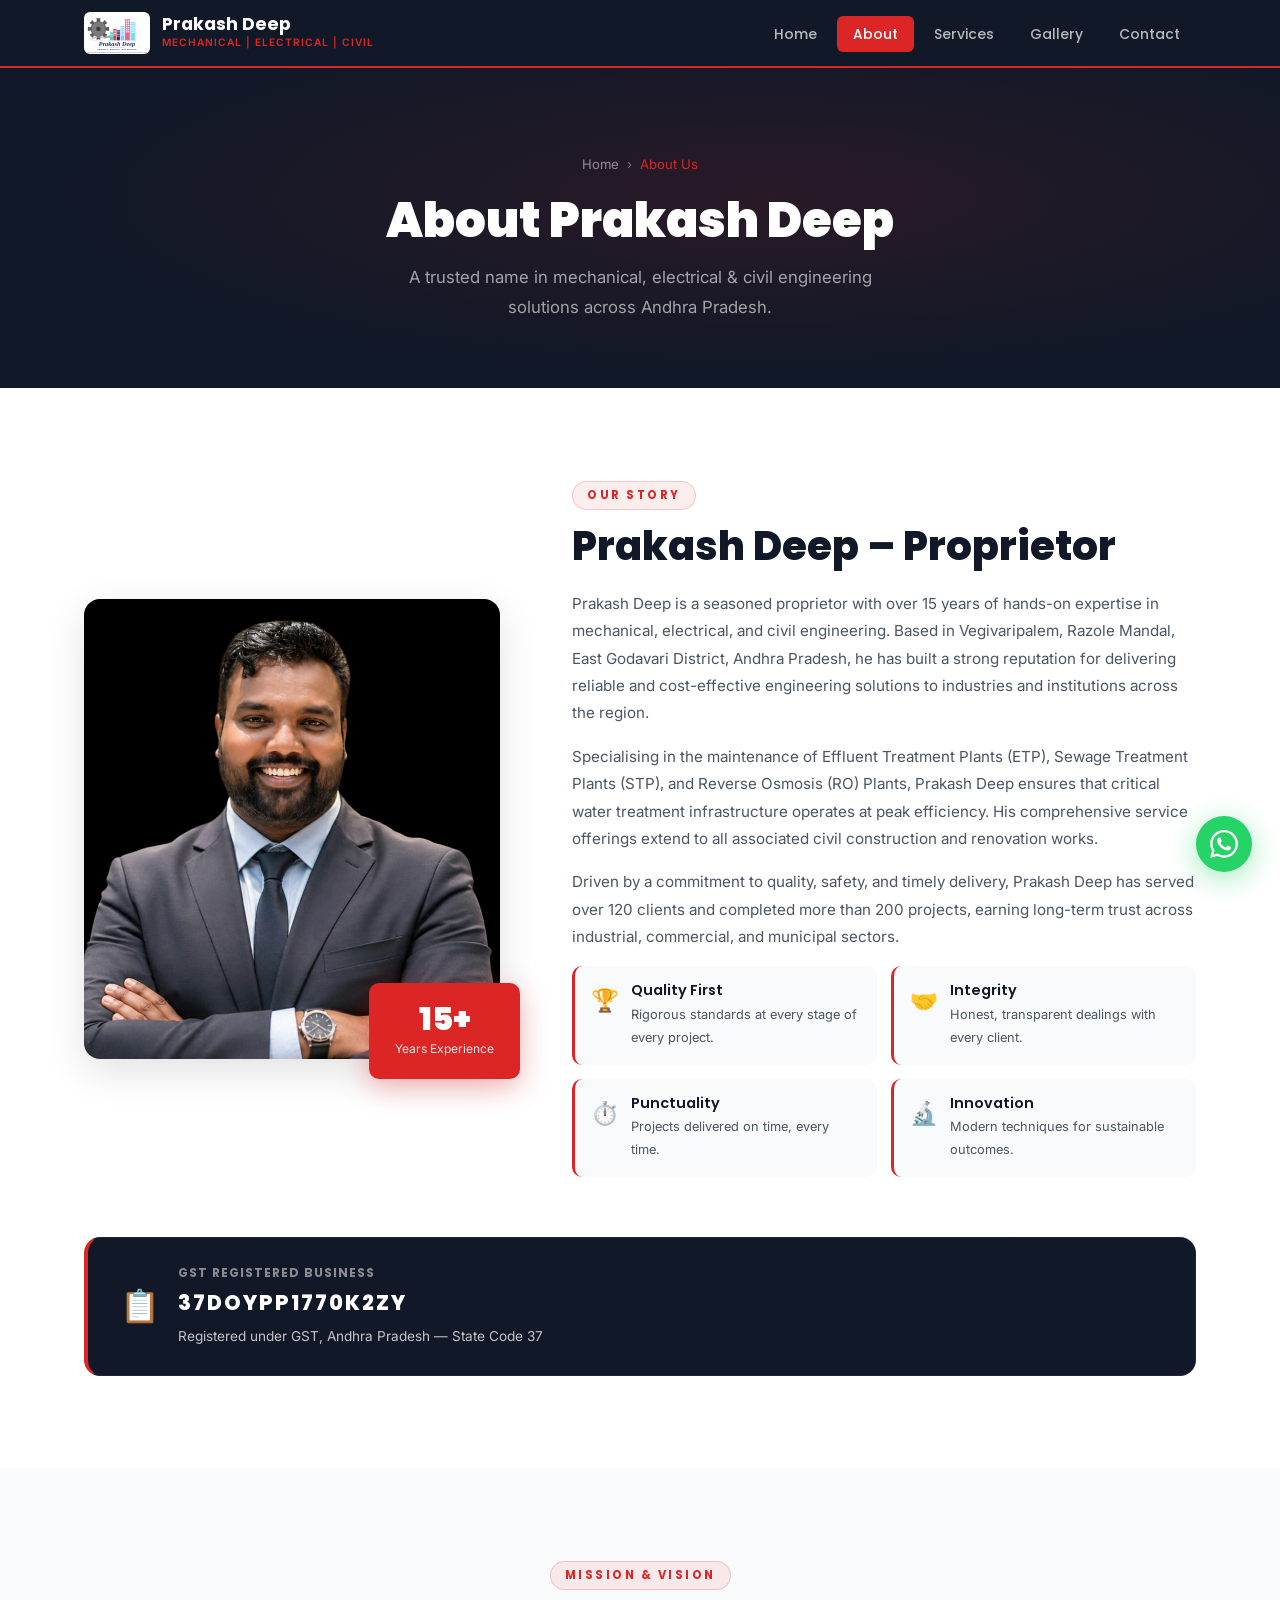
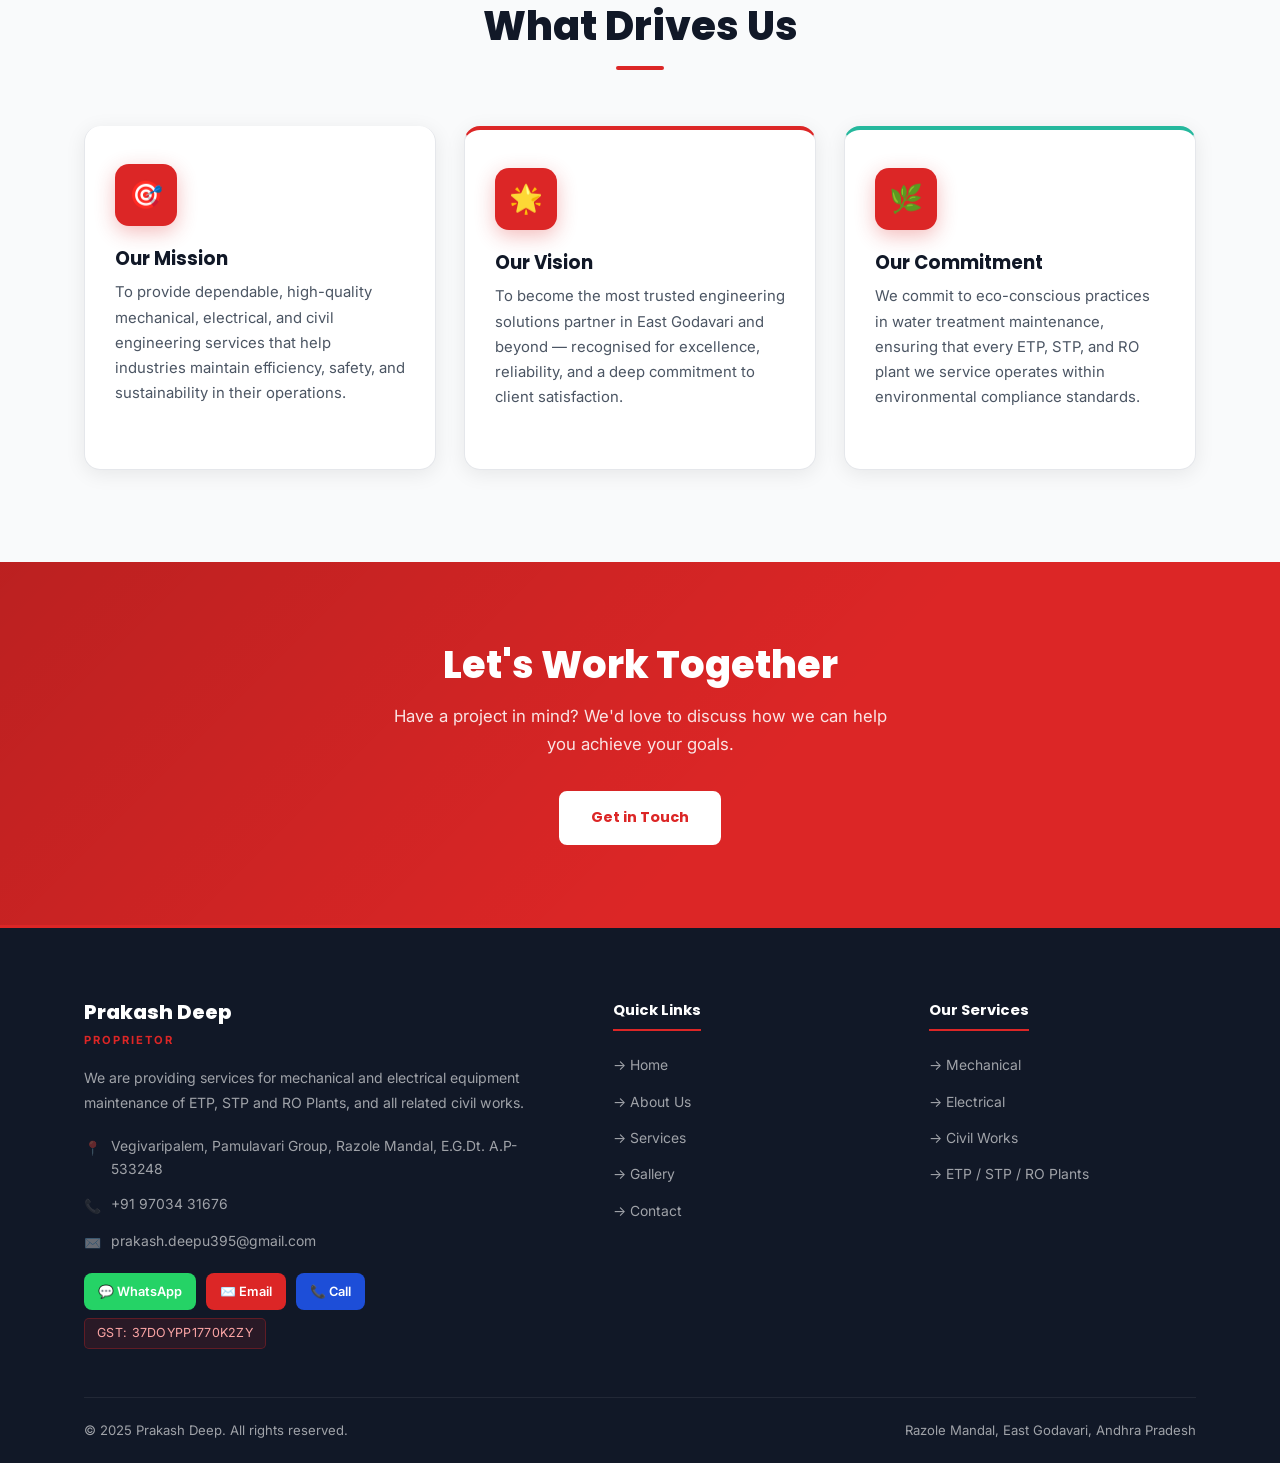
==== commit d653e9d6: "Add premium hero overhaul, owner photo, and full mobile compatibility - Hero: split 2-col layout wit" ====
--- a/about.html
+++ b/about.html
@@ -49,10 +49,7 @@
   <div class="container">
     <div class="about-grid">
       <div class="about-img-wrap">
-        <div class="about-img-placeholder">
-          <span>👷</span>
-          <p>Proprietor Photo</p>
-        </div>
+        <img src="images/owner.jpeg" alt="Prakash Deep – Proprietor" class="about-img-real" />
         <div class="about-badge">
           <div class="num">15+</div>
           <div class="lbl">Years Experience</div>
@@ -185,6 +182,11 @@
         <div class="footer-contact-item">
           <span class="icon">✉️</span>
           <a href="mailto:prakash.deepu395@gmail.com">prakash.deepu395@gmail.com</a>
+        </div>
+        <div class="footer-social">
+          <a href="https://wa.me/919703431676" class="social-btn wa" target="_blank" rel="noopener">💬 WhatsApp</a>
+          <a href="mailto:prakash.deepu395@gmail.com" class="social-btn email">✉️ Email</a>
+          <a href="tel:+919703431676" class="social-btn phone">📞 Call</a>
         </div>
         <div class="gst-badge">GST: 37DOYPP1770K2ZY</div>
       </div>
@@ -221,6 +223,10 @@
   </svg>
 </a>
 
+<div class="scroll-progress" id="scrollProgress"></div>
+<button class="back-to-top" id="backToTop" aria-label="Back to top">↑</button>
+<div class="toast" id="toast" role="status" aria-live="polite"></div>
+
 <script src="js/main.js"></script>
 </body>
 </html>
--- a/css/style.css
+++ b/css/style.css
@@ -51,10 +51,11 @@
 .navbar {
   position: sticky;
   top: 0;
-  z-index: 1000;
+  z-index: 1000;          /* always above the fullscreen overlay (999) */
   background: var(--dark);
   border-bottom: 2px solid var(--red);
 }
+.nav-logo { position: relative; z-index: 1001; }
 
 .nav-inner {
   display: flex;
@@ -177,7 +178,7 @@
   pointer-events: none;
 }
 
-.hero-content { position: relative; z-index: 2; color: #fff; max-width: 760px; padding: 64px 0; }
+.hero-content { position: relative; z-index: 2; color: #fff; }
 
 .hero-badge {
   display: inline-flex;
@@ -256,7 +257,7 @@
 /* ── SECTIONS ──────────────────────────── */
 .section { padding: 92px 0; }
 .section-gray { background: var(--gray-50); }
-.section-dark { background: var(--dark); }
+.section-dark, .section-navy { background: var(--dark); }
 
 /* ── SERVICE CARDS ─────────────────────── */
 .services-grid { display: grid; grid-template-columns: repeat(auto-fit,minmax(300px,1fr)); gap: 24px; }
@@ -384,6 +385,13 @@
 .about-grid { display: grid; grid-template-columns: 1fr 1.5fr; gap: 72px; align-items: center; }
 
 .about-img-wrap { position: relative; }
+.about-img-real {
+  width: 100%; height: 460px;
+  object-fit: cover; object-position: center top;
+  border-radius: var(--radius-lg);
+  display: block;
+  box-shadow: var(--shadow-lg);
+}
 .about-img-placeholder {
   background: linear-gradient(135deg, var(--gray-100), var(--gray-200));
   border-radius: var(--radius-lg);
@@ -545,21 +553,43 @@
   .section { padding: 68px 0; }
   .section-header { margin-bottom: 40px; }
 
+  /* Fullscreen overlay nav — most reliable on all mobile browsers */
   .nav-links {
     position: fixed;
-    top: 66px; left: 0; right: 0;
-    background: var(--dark);
+    inset: 0;                          /* covers full screen */
+    background: rgba(17, 24, 39, 0.98);
     flex-direction: column;
-    padding: 12px 20px 20px;
-    gap: 4px;
-    transform: translateY(-110%);
-    transition: transform 0.3s var(--ease);
-    box-shadow: 0 16px 40px rgba(0,0,0,0.4);
-    border-bottom: 2px solid var(--red);
+    align-items: center;
+    justify-content: center;
+    gap: 8px;
+    opacity: 0;
+    visibility: hidden;
+    pointer-events: none;
+    transition: opacity 0.3s ease, visibility 0.3s ease;
+    z-index: 999;                      /* below navbar (1000) */
   }
-  .nav-links.open { transform: translateY(0); }
-  .nav-links a { padding: 12px 14px; font-size: 0.95rem; border-radius: 8px; }
-  .hamburger { display: flex; }
+  .nav-links.open {
+    opacity: 1;
+    visibility: visible;
+    pointer-events: auto;
+  }
+  .nav-links a {
+    font-size: 1.3rem;
+    font-weight: 600;
+    padding: 14px 40px;
+    color: rgba(255,255,255,0.8);
+    text-align: center;
+    border-radius: 8px;
+    width: 260px;
+    display: block;
+    letter-spacing: 0.3px;
+    transition: background 0.2s, color 0.2s;
+  }
+  .nav-links a:hover { color: #fff; background: rgba(255,255,255,0.06); }
+  .nav-links a.active { background: var(--red); color: #fff; }
+
+  /* Keep hamburger and logo above the overlay */
+  .hamburger { display: flex; position: relative; z-index: 1001; }
 
   .hero { min-height: 80vh; }
   .hero-content { padding: 44px 0; }
@@ -580,6 +610,7 @@
   .gallery-grid { grid-template-columns: 1fr; }
 
   .hero h1 { font-size: 2.1rem; }
+  .hero-sub { font-size: 0.75rem; letter-spacing: 0.8px; }
   .hero-cta { flex-direction: column; }
   .hero-cta .btn { width: 100%; }
   .hero-content { padding: 36px 0; }
@@ -617,3 +648,484 @@
   .plant-grid { grid-template-columns: 1fr; }
   .stats-grid { grid-template-columns: repeat(2,1fr); }
 }
+
+/* ── SCROLL PROGRESS BAR ───────────────────────────── */
+.scroll-progress {
+  position: fixed; top: 0; left: 0;
+  height: 3px; background: var(--red); width: 0%;
+  z-index: 2000; transition: width 0.1s linear;
+  pointer-events: none;
+}
+
+/* ── BACK TO TOP ────────────────────────────────────── */
+.back-to-top {
+  position: fixed; bottom: 96px; right: 28px;
+  width: 44px; height: 44px;
+  background: var(--red); color: #fff;
+  border: none; border-radius: 50%;
+  font-size: 1.2rem; font-weight: 700;
+  cursor: pointer; opacity: 0; visibility: hidden;
+  transition: opacity 0.3s, visibility 0.3s, transform 0.3s;
+  z-index: 998; display: flex; align-items: center; justify-content: center;
+  box-shadow: 0 4px 14px rgba(220,38,38,0.4);
+}
+.back-to-top.visible { opacity: 1; visibility: visible; }
+.back-to-top:hover { transform: translateY(-3px); }
+
+/* ── TOAST NOTIFICATION ─────────────────────────────── */
+.toast {
+  position: fixed; bottom: 32px; left: 50%;
+  transform: translateX(-50%) translateY(80px);
+  background: #16a34a; color: #fff;
+  padding: 14px 28px; border-radius: 8px;
+  font-weight: 600; font-size: 0.95rem;
+  opacity: 0; visibility: hidden;
+  transition: all 0.4s ease; z-index: 3000;
+  box-shadow: 0 8px 24px rgba(0,0,0,0.2);
+  white-space: nowrap;
+}
+.toast.show { opacity: 1; visibility: visible; transform: translateX(-50%) translateY(0); }
+
+/* ── TESTIMONIALS ───────────────────────────────────── */
+.testimonials-grid {
+  display: grid;
+  grid-template-columns: repeat(auto-fit, minmax(280px, 1fr));
+  gap: 28px; margin-top: 48px;
+}
+.testimonial-card {
+  background: #fff; border-radius: var(--radius-lg);
+  padding: 32px; box-shadow: var(--shadow);
+  border-top: 3px solid var(--red);
+}
+.testimonial-stars { color: #f59e0b; font-size: 1.1rem; margin-bottom: 16px; letter-spacing: 2px; }
+.testimonial-text { font-style: italic; color: var(--gray-600); margin-bottom: 20px; line-height: 1.7; font-size: 0.95rem; }
+.testimonial-author { display: flex; align-items: center; gap: 12px; }
+.testimonial-avatar { font-size: 2rem; }
+.testimonial-name { font-weight: 700; color: var(--dark); font-size: 0.95rem; }
+.testimonial-role { font-size: 0.8rem; color: var(--gray-400); }
+
+/* ── PROCESS / HOW WE WORK ──────────────────────────── */
+.process-grid {
+  display: grid;
+  grid-template-columns: repeat(6, 1fr);
+  gap: 0; margin-top: 48px; position: relative;
+}
+.process-step { text-align: center; padding: 28px 16px; position: relative; }
+.process-step:not(:last-child)::after {
+  content: '→'; position: absolute;
+  right: -10px; top: 40px;
+  color: var(--red); font-size: 1.3rem;
+}
+.step-number {
+  width: 56px; height: 56px; border-radius: 50%;
+  background: var(--red); color: #fff;
+  font-size: 1.3rem; font-weight: 800;
+  display: flex; align-items: center; justify-content: center;
+  margin: 0 auto 14px;
+  box-shadow: 0 4px 14px rgba(220,38,38,0.4);
+}
+.process-step h4 { font-size: 0.95rem; font-weight: 700; margin-bottom: 6px; color: #fff; }
+.process-step p { font-size: 0.8rem; color: rgba(255,255,255,0.55); line-height: 1.6; }
+@media (max-width: 900px) {
+  .process-grid { grid-template-columns: repeat(3, 1fr); }
+  .process-step:nth-child(3)::after { display: none; }
+}
+@media (max-width: 600px) {
+  .process-grid { grid-template-columns: repeat(2, 1fr); }
+  .process-step:not(:last-child)::after { display: none; }
+}
+
+/* ── FAQ ACCORDION ──────────────────────────────────── */
+.faq-list { max-width: 760px; margin: 48px auto 0; display: flex; flex-direction: column; gap: 12px; }
+.faq-item { border: 1px solid var(--gray-200); border-radius: var(--radius); overflow: hidden; }
+.faq-question {
+  width: 100%; background: #fff; border: none;
+  text-align: left; padding: 20px 24px;
+  font-family: 'Inter', sans-serif;
+  font-size: 0.97rem; font-weight: 600; color: var(--dark);
+  cursor: pointer; display: flex; justify-content: space-between;
+  align-items: center; transition: background 0.2s;
+}
+.faq-question:hover { background: var(--gray-50); }
+.faq-icon { font-size: 1.2rem; transition: transform 0.3s; color: var(--red); flex-shrink: 0; margin-left: 16px; }
+.faq-item.open .faq-icon { transform: rotate(45deg); }
+.faq-answer { max-height: 0; overflow: hidden; transition: max-height 0.4s ease; background: var(--gray-50); }
+.faq-answer p { padding: 0 24px 20px; color: var(--gray-600); line-height: 1.7; font-size: 0.93rem; }
+.faq-item.open .faq-answer { max-height: 200px; }
+
+/* ── FOOTER SOCIAL BUTTONS ──────────────────────────── */
+.footer-social { display: flex; gap: 10px; margin-top: 18px; flex-wrap: wrap; }
+.social-btn {
+  display: flex; align-items: center; gap: 6px;
+  padding: 8px 14px; border-radius: 8px;
+  font-size: 0.8rem; font-weight: 600;
+  text-decoration: none; transition: opacity 0.2s, transform 0.2s;
+}
+.social-btn:hover { opacity: 0.88; transform: translateY(-1px); }
+.social-btn.wa    { background: #25d366; color: #fff; }
+.social-btn.email { background: var(--red); color: #fff; }
+.social-btn.phone { background: #1d4ed8; color: #fff; }
+
+/* ── FOCUS & ACCESSIBILITY ──────────────────────────── */
+:focus-visible { outline: 2px solid var(--red); outline-offset: 3px; border-radius: 4px; }
+
+/* ── REDUCED MOTION ─────────────────────────────────── */
+@media (prefers-reduced-motion: reduce) {
+  *, *::before, *::after { animation-duration: 0.01ms !important; transition-duration: 0.01ms !important; }
+  .scroll-progress { transition: none; }
+}
+
+/* ════════════════════════════════════════════════════════
+   HERO FIRST-IMPRESSION OVERHAUL
+   ════════════════════════════════════════════════════════ */
+
+/* ── KEYFRAMES ──────────────────────────────────────────── */
+@keyframes fadeUp {
+  from { opacity: 0; transform: translateY(36px); }
+  to   { opacity: 1; transform: translateY(0); }
+}
+@keyframes slideInRight {
+  from { opacity: 0; transform: translateX(40px); }
+  to   { opacity: 1; transform: translateX(0); }
+}
+@keyframes floatDot {
+  0%   { transform: translateY(0)     scale(1);    opacity: 0.35; }
+  100% { transform: translateY(-22px) scale(1.15); opacity: 0.7;  }
+}
+@keyframes tickerScroll {
+  from { transform: translateX(0); }
+  to   { transform: translateX(-50%); }
+}
+@keyframes statsSlideUp {
+  from { opacity: 0; transform: translateY(24px); }
+  to   { opacity: 1; transform: translateY(0); }
+}
+
+/* ── TRANSPARENT NAVBAR (home page only) ────────────────── */
+body.home-page .navbar {
+  background: transparent;
+  border-bottom-color: rgba(220,38,38,0.15);
+  transition: background 0.4s ease, border-color 0.4s ease, box-shadow 0.4s ease;
+}
+body.home-page .navbar.scrolled {
+  background: var(--dark);
+  border-bottom-color: var(--red);
+  box-shadow: 0 4px 20px rgba(0,0,0,0.4);
+}
+@media (max-width: 768px) {
+  body.home-page .navbar { background: var(--dark); border-bottom-color: var(--red); }
+}
+
+/* ── STAGGERED HERO ENTRANCE ANIMATIONS ─────────────────── */
+.hero-badge { animation: fadeUp 0.7s cubic-bezier(0.4,0,0.2,1) both; animation-delay: 0.1s; }
+.hero h1    { animation: fadeUp 0.7s cubic-bezier(0.4,0,0.2,1) both; animation-delay: 0.3s; }
+.hero-sub   { animation: fadeUp 0.7s cubic-bezier(0.4,0,0.2,1) both; animation-delay: 0.5s; }
+.hero-desc  { animation: fadeUp 0.7s cubic-bezier(0.4,0,0.2,1) both; animation-delay: 0.65s; }
+.hero-cta   { animation: fadeUp 0.7s cubic-bezier(0.4,0,0.2,1) both; animation-delay: 0.8s; }
+
+/* ── SPLIT HERO LAYOUT ──────────────────────────────────── */
+.hero-inner {
+  display: grid;
+  grid-template-columns: 1fr 340px;
+  gap: 48px;
+  align-items: center;
+  min-height: 92vh;
+  padding: 100px 0 80px;
+  position: relative;
+  z-index: 2;
+}
+@media (max-width: 960px) {
+  .hero-inner { grid-template-columns: 1fr; min-height: 86vh; padding: 80px 0 60px; }
+  .hero-visual { display: none !important; }
+}
+@media (max-width: 540px) {
+  .hero-inner { padding: 72px 0 48px; min-height: 80vh; }
+}
+
+/* ── GLASSMORPHISM ACHIEVEMENT CARDS (right panel) ──────── */
+.hero-visual {
+  display: flex; flex-direction: column; gap: 14px;
+}
+.hero-achieve-card {
+  background: rgba(255,255,255,0.06);
+  backdrop-filter: blur(12px);
+  -webkit-backdrop-filter: blur(12px);
+  border: 1px solid rgba(255,255,255,0.1);
+  border-radius: 16px;
+  padding: 18px 22px;
+  display: flex; align-items: center; gap: 16px;
+  animation: slideInRight 0.6s cubic-bezier(0.4,0,0.2,1) both;
+  animation-delay: var(--card-delay, 0.7s);
+  transition: border-color 0.3s, background 0.3s;
+}
+.hero-achieve-card:hover {
+  border-color: rgba(220,38,38,0.4);
+  background: rgba(255,255,255,0.1);
+}
+.achieve-icon { font-size: 1.8rem; flex-shrink: 0; }
+.achieve-num  { font-size: 1.5rem; font-weight: 800; color: var(--red); line-height: 1; }
+.achieve-lbl  { font-size: 0.75rem; color: rgba(255,255,255,0.55); margin-top: 3px; font-weight: 500; }
+.hero-gst-pill {
+  background: rgba(220,38,38,0.1);
+  border: 1px solid rgba(220,38,38,0.3);
+  border-radius: 50px;
+  padding: 10px 18px;
+  font-size: 0.75rem; font-weight: 600; color: #fca5a5;
+  display: flex; align-items: center; gap: 8px;
+  animation: slideInRight 0.6s cubic-bezier(0.4,0,0.2,1) both;
+  animation-delay: 1.1s;
+}
+
+/* ── FLOATING RED PARTICLES ─────────────────────────────── */
+.hero-particle {
+  position: absolute;
+  left: var(--px); top: var(--py);
+  width: var(--ps, 8px); height: var(--ps, 8px);
+  background: rgba(220,38,38,0.5);
+  border-radius: 50%;
+  pointer-events: none; z-index: 1;
+  animation: floatDot var(--pd, 5s) ease-in-out infinite alternate;
+}
+
+/* ── SERVICE TICKER ──────────────────────────────────────── */
+.service-ticker {
+  background: var(--red);
+  color: #fff;
+  overflow: hidden;
+  padding: 11px 0;
+  font-size: 0.82rem;
+  font-weight: 600;
+  letter-spacing: 0.4px;
+  white-space: nowrap;
+  user-select: none;
+}
+.ticker-inner {
+  display: inline-flex;
+  animation: tickerScroll 32s linear infinite;
+}
+.ticker-inner:hover { animation-play-state: paused; }
+
+/* ── STATS BAR ENTRANCE ──────────────────────────────────── */
+.stats-bar { opacity: 0; }
+.stats-bar.in-view { animation: statsSlideUp 0.6s ease both; opacity: 1; }
+
+/* ── OWNER PHOTO PANEL ───────────────────────────────────── */
+
+/* 1. Entry: rises from below with scale + blur dissolve */
+@keyframes photoSlideUp {
+  0% {
+    opacity: 0;
+    transform: translateY(100px) scale(0.86);
+    filter: blur(10px);
+  }
+  55% {
+    opacity: 1;
+    filter: blur(1px);
+  }
+  100% {
+    opacity: 1;
+    transform: translateY(0) scale(1);
+    filter: blur(0);
+  }
+}
+
+/* 2. Continuous gentle float — starts after entry finishes */
+@keyframes ownerFloat {
+  0%, 100% { transform: translateY(0); }
+  50%       { transform: translateY(-13px); }
+}
+
+/* 3. Red glow that breathes */
+@keyframes glowPulse {
+  0%, 100% { box-shadow: 0 0 28px rgba(220,38,38,0.35), 0 0 64px rgba(220,38,38,0.1); }
+  50%       { box-shadow: 0 0 56px rgba(220,38,38,0.65), 0 0 110px rgba(220,38,38,0.22); }
+}
+
+/* 4. Spinning gradient ring */
+@keyframes ringRotate {
+  from { transform: rotate(0deg); }
+  to   { transform: rotate(360deg); }
+}
+
+/* 5. Badge spring-pop */
+@keyframes badgePop {
+  0%   { opacity: 0; transform: scale(0.45) translateY(8px); }
+  65%  { transform: scale(1.14) translateY(-3px); }
+  100% { opacity: 1; transform: scale(1) translateY(0); }
+}
+
+/* Wrap: drives the entry animation */
+.owner-photo-wrap {
+  position: relative;
+  display: flex;
+  flex-direction: column;
+  align-items: center;
+  gap: 20px;
+  animation: photoSlideUp 1.1s cubic-bezier(0.16, 1, 0.3, 1) both;
+  animation-delay: 0.3s;
+}
+
+/* Ring: float + glow start after entry ends (~1.4s total) */
+.owner-ring {
+  position: relative;
+  width: 300px;
+  height: 300px;
+  border-radius: 50%;
+  flex-shrink: 0;
+  animation: ownerFloat 4.5s ease-in-out infinite, glowPulse 3s ease-in-out infinite;
+  animation-delay: 1.5s, 1.5s;
+}
+
+/* Spinning gradient ring via pseudo-element (doesn't rotate the photo) */
+.owner-ring::before {
+  content: '';
+  position: absolute;
+  inset: -4px;
+  border-radius: 50%;
+  background: conic-gradient(
+    from 0deg,
+    var(--red)              0deg,
+    #ff6b6b               80deg,
+    rgba(220,38,38,0.1)  180deg,
+    #b91c1c              260deg,
+    var(--red)            360deg
+  );
+  animation: ringRotate 3.5s linear infinite;
+  animation-delay: 1.4s;
+  z-index: 0;
+}
+
+/* Photo sits above the ring pseudo-element */
+.owner-img {
+  position: absolute;
+  inset: 0;
+  width: 100%;
+  height: 100%;
+  border-radius: 50%;
+  object-fit: cover;
+  object-position: center top;
+  display: block;
+  z-index: 1;
+}
+
+/* Floating stat badges — pop in after photo arrives */
+.owner-badge {
+  position: absolute;
+  background: rgba(10,15,28,0.92);
+  backdrop-filter: blur(14px);
+  -webkit-backdrop-filter: blur(14px);
+  border: 1px solid rgba(220,38,38,0.45);
+  border-radius: 12px;
+  padding: 10px 15px;
+  text-align: center;
+  z-index: 4;
+  opacity: 0;
+  animation: badgePop 0.55s cubic-bezier(0.34, 1.56, 0.64, 1) both;
+}
+.owner-badge.badge-tl { top: 18px;    left: -18px;  animation-delay: 1.6s; }
+.owner-badge.badge-tr { top: 18px;    right: -18px; animation-delay: 1.8s; }
+.owner-badge.badge-br { bottom: 56px; right: -20px; animation-delay: 2.0s; }
+
+.obadge-num {
+  display: block;
+  font-family: 'Poppins', sans-serif;
+  font-size: 1.2rem;
+  font-weight: 800;
+  color: var(--red);
+  line-height: 1;
+}
+.obadge-lbl {
+  display: block;
+  font-size: 0.68rem;
+  color: rgba(255,255,255,0.6);
+  margin-top: 3px;
+  white-space: nowrap;
+}
+
+/* Name label fades up after photo settles */
+.owner-label {
+  text-align: center;
+  animation: fadeUp 0.7s ease both;
+  animation-delay: 1.5s;
+}
+.owner-name  { font-family: 'Poppins', sans-serif; font-size: 1.15rem; font-weight: 700; color: #fff; }
+.owner-title { font-size: 0.78rem; color: rgba(255,255,255,0.48); margin-top: 4px; }
+
+/* ════════════════════════════════════════════════════════
+   MOBILE COMPATIBILITY — ALL NEW FEATURES
+   ════════════════════════════════════════════════════════ */
+
+/* 768px — stack about grid, clear hero-content padding (hero-inner handles it) */
+@media (max-width: 768px) {
+  .about-grid { grid-template-columns: 1fr; gap: 40px; }
+  .hero-content { padding: 0; }
+
+  /* Testimonials collapse to 1 col */
+  .testimonials-grid { grid-template-columns: 1fr; gap: 18px; }
+
+  /* Process: 3 col → 2 col, hide arrows */
+  .process-grid { grid-template-columns: repeat(2, 1fr); }
+  .process-step:not(:last-child)::after { display: none; }
+
+  /* FAQ full width */
+  .faq-list { margin-top: 32px; }
+}
+
+/* 540px — small phones */
+@media (max-width: 540px) {
+  /* Hero — no double padding now that hero-inner owns spacing */
+  .hero-content { padding: 0; }
+  .hero-cta .btn { justify-content: center; }
+
+  /* About page real photo */
+  .about-img-real { height: 260px; }
+
+  /* Testimonials */
+  .testimonial-card { padding: 22px 16px; }
+
+  /* Process steps */
+  .process-grid { grid-template-columns: repeat(2, 1fr); }
+  .process-step { padding: 18px 10px; }
+  .process-step p { font-size: 0.76rem; }
+  .step-number { width: 46px; height: 46px; font-size: 1rem; }
+
+  /* Service ticker — slightly smaller text */
+  .service-ticker { font-size: 0.74rem; padding: 9px 0; }
+
+  /* FAQ accordion */
+  .faq-question { padding: 15px 16px; font-size: 0.88rem; }
+  .faq-item.open .faq-answer { max-height: 300px; }
+  .faq-answer p { padding: 0 16px 18px; font-size: 0.88rem; }
+
+  /* Footer social buttons */
+  .footer-social { gap: 8px; flex-wrap: wrap; }
+  .social-btn { padding: 7px 10px; font-size: 0.76rem; }
+
+  /* Back-to-top — sit directly above WhatsApp float */
+  .back-to-top { bottom: 76px; right: 16px; width: 40px; height: 40px; font-size: 1rem; }
+
+  /* Toast — wrap text on narrow screens */
+  .toast {
+    white-space: normal;
+    max-width: calc(100vw - 32px);
+    text-align: center;
+    padding: 12px 18px;
+    font-size: 0.85rem;
+  }
+}
+
+/* 380px — very small phones */
+@media (max-width: 380px) {
+  /* Process stack to 1 col */
+  .process-grid { grid-template-columns: 1fr; }
+
+  /* FAQ tighter padding */
+  .faq-question { padding: 13px 14px; font-size: 0.84rem; }
+
+  /* Footer social: wrap and stretch */
+  .footer-social { flex-direction: column; gap: 8px; }
+  .social-btn { justify-content: center; width: 100%; }
+
+  /* Testimonial card */
+  .testimonial-card { padding: 20px 14px; }
+}
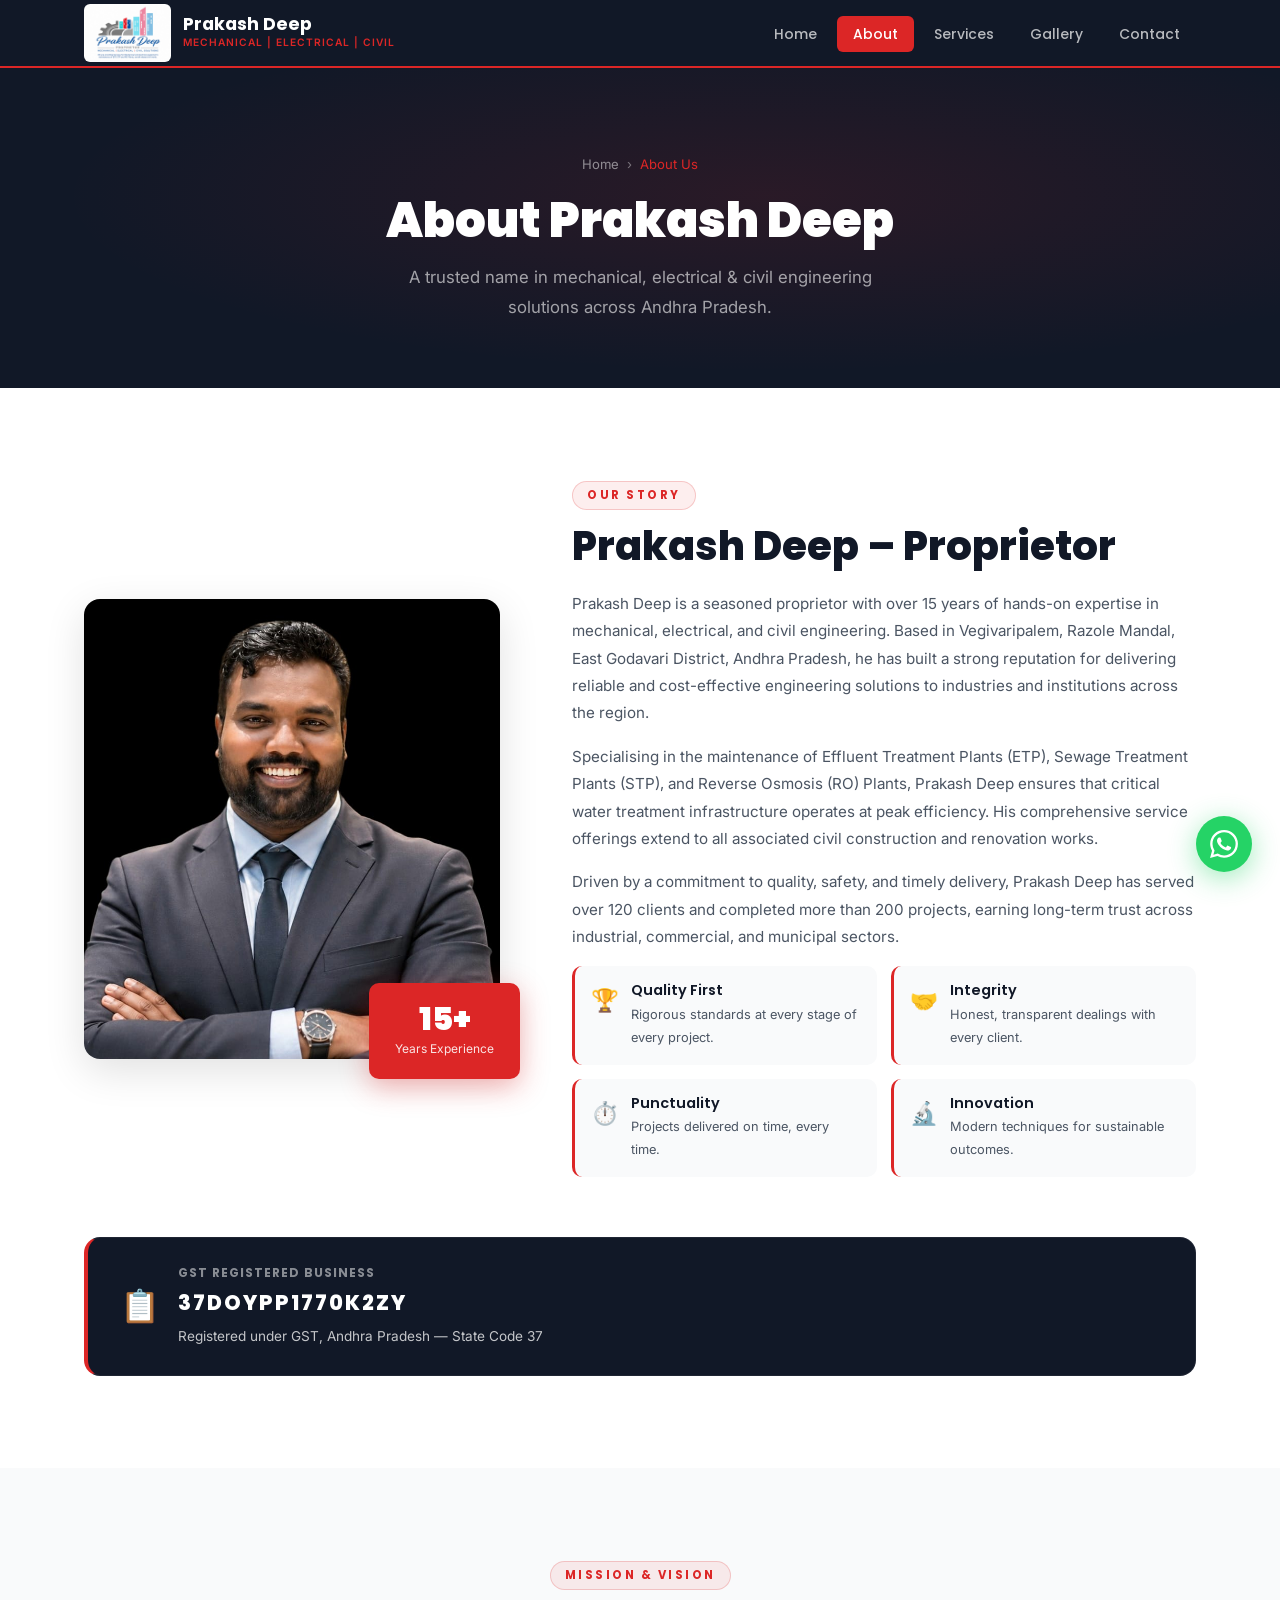
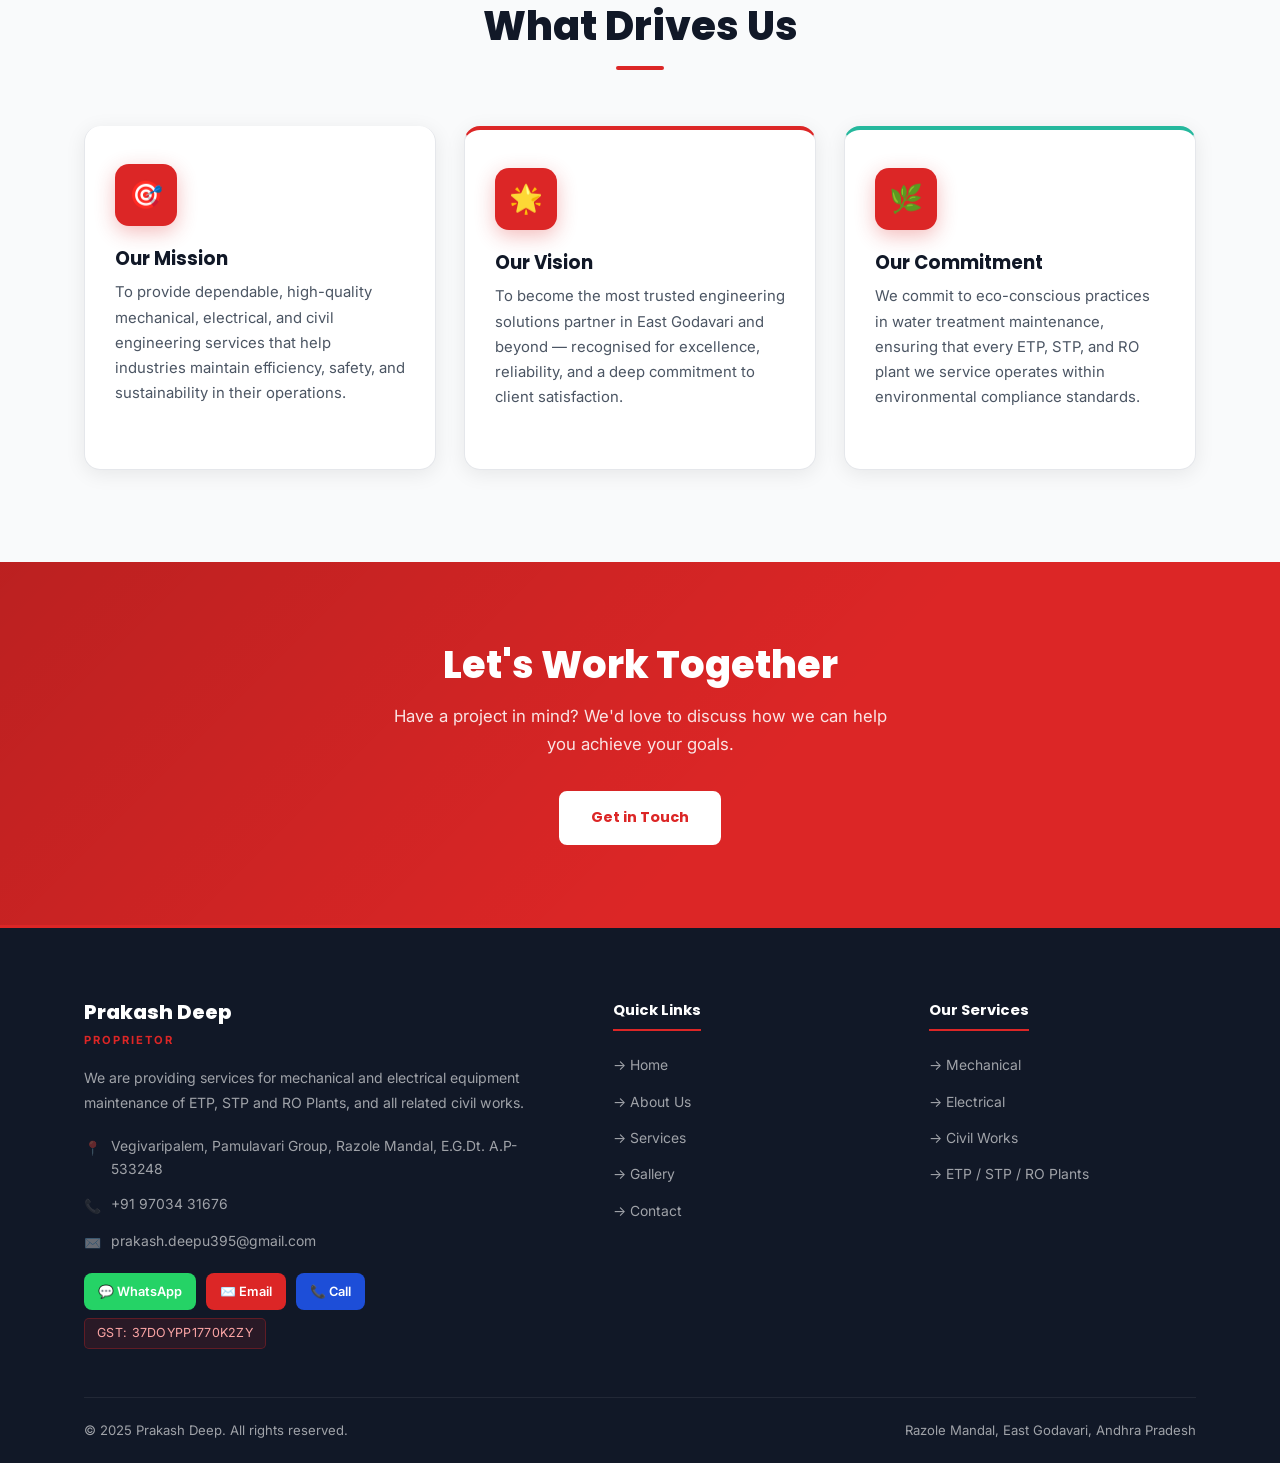
==== commit 4f161257: "Update logo to logo.jpeg and increase navbar logo size to 58px Co-Authored-By: Claude Sonnet 4.6 <no" ====
--- a/about.html
+++ b/about.html
@@ -14,7 +14,7 @@
 <nav class="navbar">
   <div class="nav-inner">
     <a href="index.html" class="nav-logo">
-      <img src="images/logo.svg" alt="Prakash Deep Logo" />
+      <img src="images/logo.jpeg" alt="Prakash Deep Logo" />
       <div class="nav-logo-text">
         <div class="brand-name">Prakash Deep</div>
         <div class="brand-tagline">Mechanical | Electrical | Civil</div>
--- a/css/style.css
+++ b/css/style.css
@@ -68,7 +68,7 @@
 }
 
 .nav-logo { display: flex; align-items: center; gap: 12px; flex-shrink: 0; }
-.nav-logo img { height: 42px; width: auto; border-radius: 6px; }
+.nav-logo img { height: 58px; width: auto; border-radius: 6px; object-fit: contain; }
 .nav-logo-text .brand-name { font-family: 'Poppins', sans-serif; font-weight: 700; font-size: 1.1rem; color: #fff; line-height: 1.1; }
 .nav-logo-text .brand-tagline { font-size: 0.64rem; color: var(--red); letter-spacing: 1px; font-weight: 600; text-transform: uppercase; }
 
